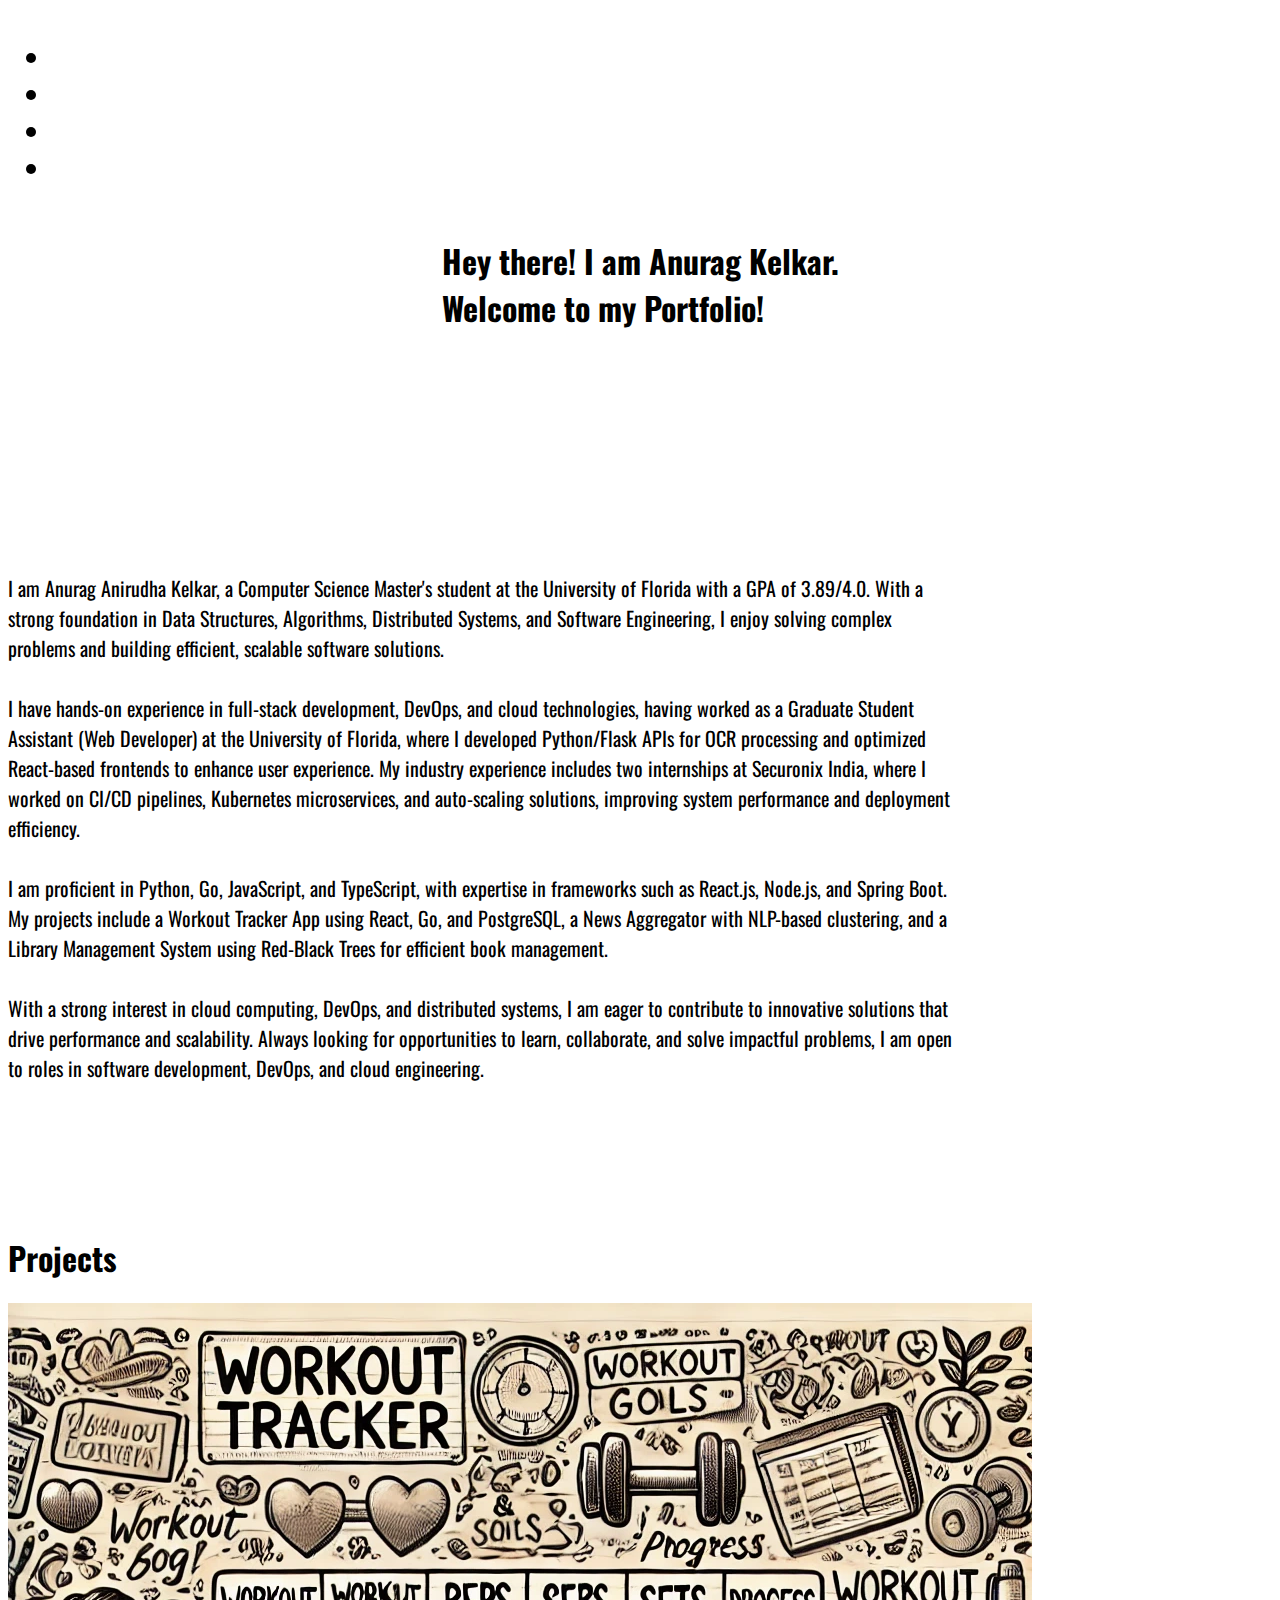
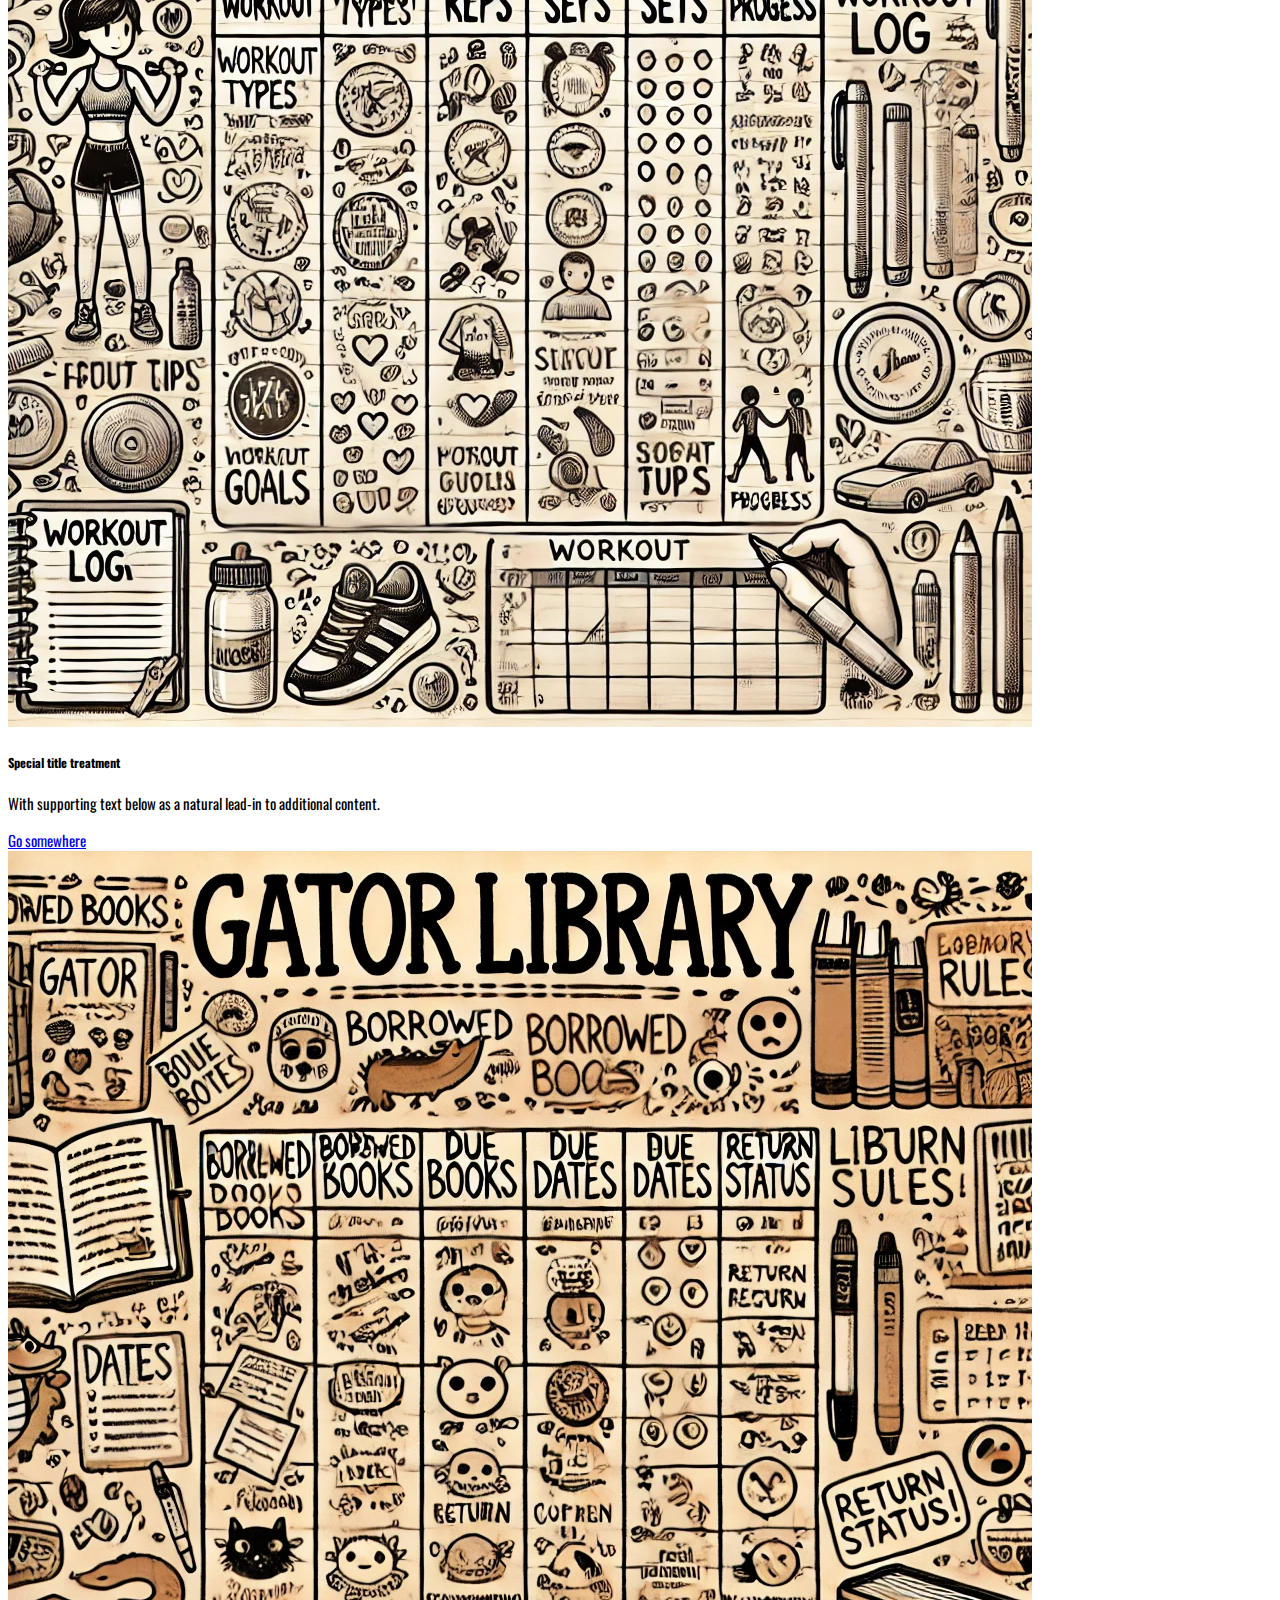
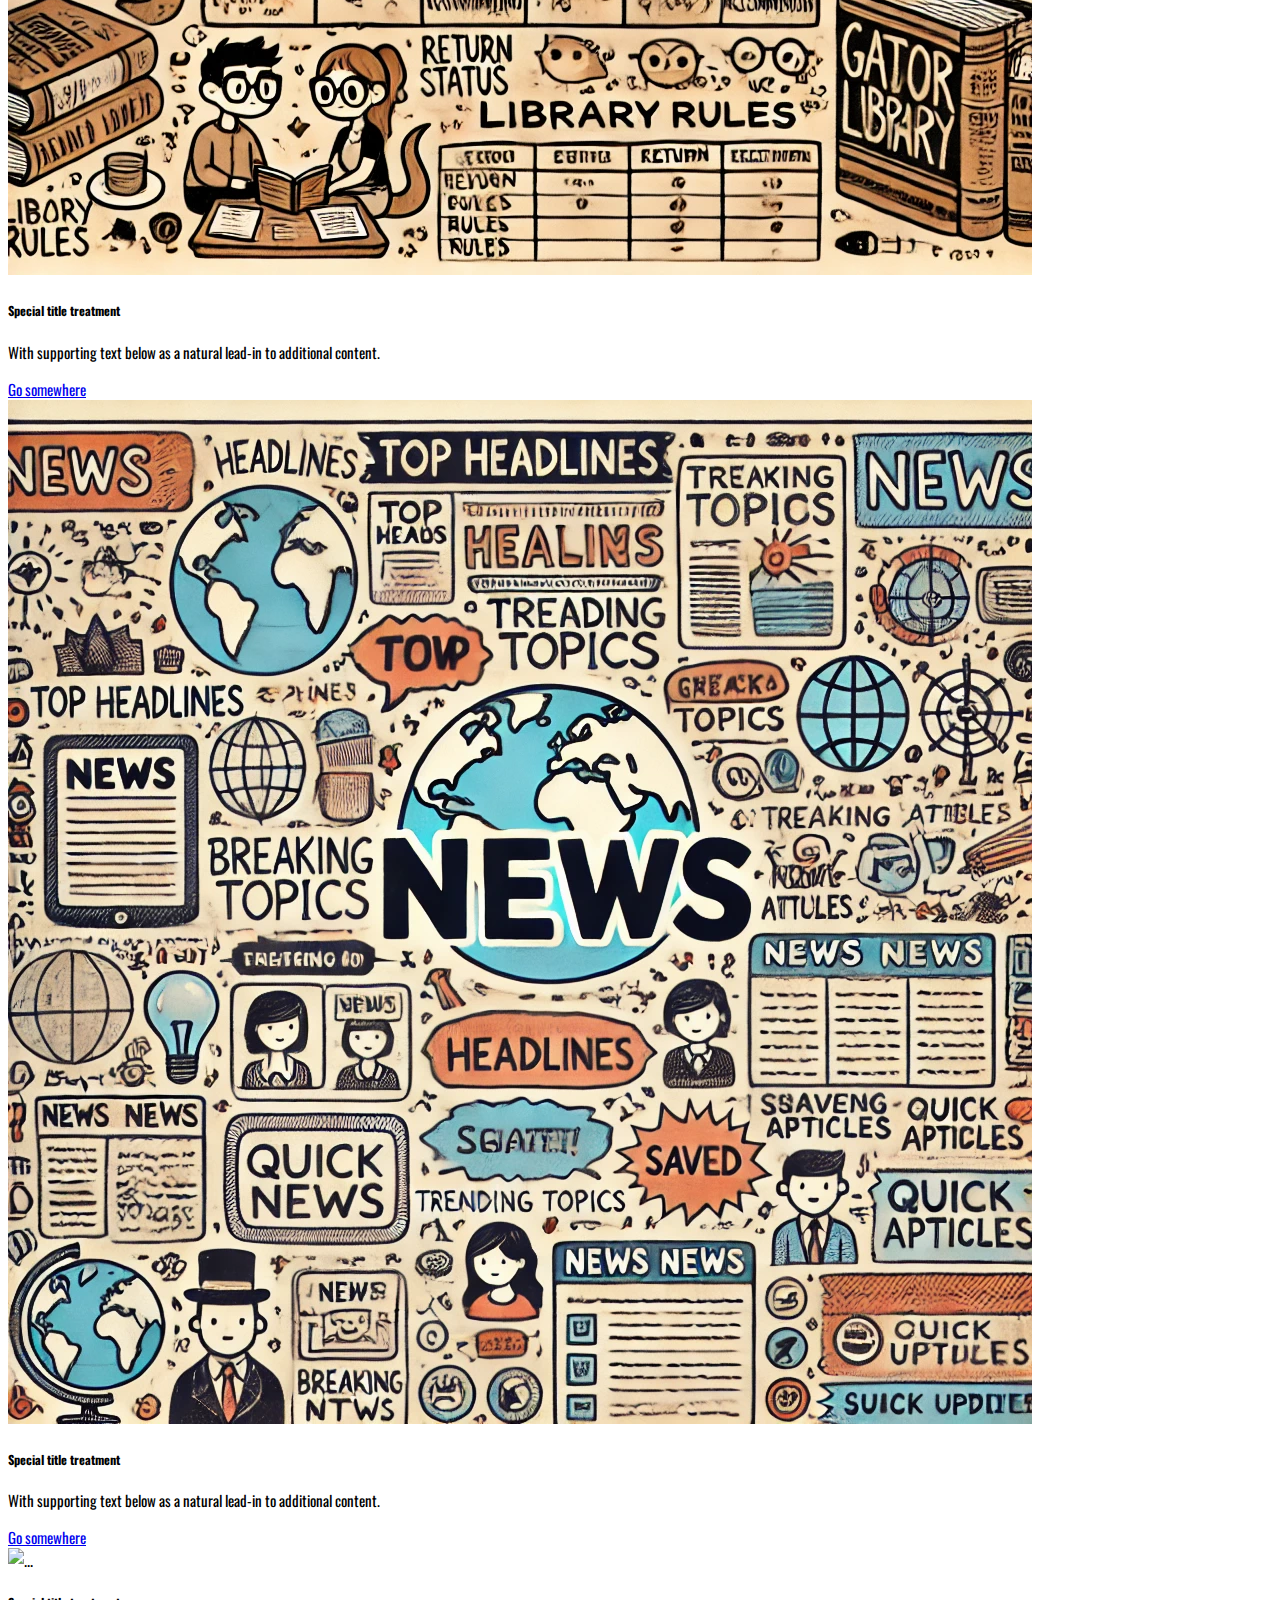
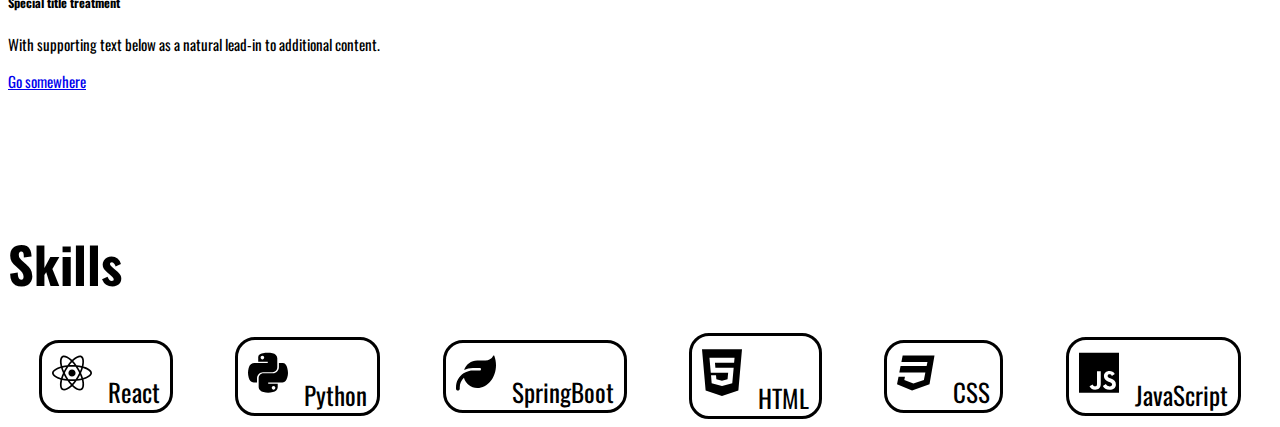
==== index.html @ 9ee08d0b "commit" ====
<!DOCTYPE html>
<html lang="en">
  <head>
    <!-- Required meta tags -->
    <meta charset="utf-8" />
    <meta name="viewport" content="width=device-width, initial-scale=1" />

    <!-- Bootstrap CSS -->
    <link
      href="https://cdn.jsdelivr.net/npm/bootstrap@5.0.2/dist/css/bootstrap.min.css"
      rel="stylesheet"
      integrity="sha384-EVSTQN3/azprG1Anm3QDgpJLIm9Nao0Yz1ztcQTwFspd3yD65VohhpuuCOmLASjC"
      crossorigin="anonymous"
    />
    <link rel="preconnect" href="https://fonts.googleapis.com" />
    <link rel="preconnect" href="https://fonts.gstatic.com" crossorigin />
    <link
      href="https://fonts.googleapis.com/css2?family=Oswald:wght@200..700&display=swap"
      rel="stylesheet"
    />
    <link rel="stylesheet" href="index.css" />
    <title>Portfolio</title>
  </head>
  <body>
    <nav class="navbar fixed-top navbar-expand-sm navbar-dark bg-dark" id = "navbar1">
      <ul class="nav">
        <li class="nav-item">
          <a class="nav-link" href="#intro">Home</a>
        </li>
        <li class="nav-item">
          <a class="nav-link" href="#about">About</a>
        </li>
        <li class="nav-item">
          <a class="nav-link" href="#projects">Projects</a>
        </li>
        <li class="nav-item">
          <a class="nav-link" href="#skills">Skills</a>
        </li>
    </nav>

    <div class="container">
      <div class="intro min-vh-100" id= "intro">
        <h1>
          Hey there! I am Anurag Kelkar.<br />
          Welcome to my Portfolio!
        </h1>
      </div>
      <div class="about min-vh-100" id="about">
        <div id = "about-body" class = "container">
        <p id = "about-text">
          I am Anurag Anirudha Kelkar, a Computer Science Master's student at
          the University of Florida with a GPA of 3.89/4.0.
          With a strong foundation in Data Structures, Algorithms, Distributed
          Systems, and Software Engineering, I enjoy solving complex problems
          and building efficient, scalable software solutions.</br></br>

          I have hands-on experience in full-stack development, DevOps, and
          cloud technologies, having worked as a Graduate Student Assistant (Web
          Developer) at the University of Florida, where I developed
          Python/Flask APIs for OCR processing and optimized React-based
          frontends to enhance user experience.
          My industry experience includes two internships at Securonix India,
          where I worked on CI/CD pipelines, Kubernetes microservices, and
          auto-scaling solutions, improving system performance and deployment
          efficiency.</br></br>

          I am proficient in Python, Go, JavaScript, and TypeScript, with
          expertise in frameworks such as React.js, Node.js, and Spring Boot.
          My projects include a Workout Tracker App using React, Go, and
          PostgreSQL, a News Aggregator with NLP-based clustering, and a Library
          Management System using Red-Black Trees for efficient book management.</br></br>

          With a strong interest in cloud computing, DevOps, and distributed
          systems, I am eager to contribute to innovative solutions that drive
          performance and scalability.
          Always looking for opportunities to learn, collaborate, and solve
          impactful problems, I am open to roles in software development,
          DevOps, and cloud engineering.</br></br>
        </p>
        </div>
      </div>
      <div class="projects min-vh-100" id="projects">
        <h1 id = "projects-header">Projects</h1>
        <div class="container">
          <div class="row">
            <div class="col-sm-6">
              <div class="card">
                <img src="workout.png" class="card-img-top" alt="...">
                <div class="card-body">
                  <h5 class="card-title">Special title treatment</h5>
                  <p class="card-text">With supporting text below as a natural lead-in to additional content.</p>
                  <a href="#" class="btn btn-primary">Go somewhere</a>
                </div>
              </div>
            </div>
            <div class="col-sm-6">
              <div class="card">
                <img src="gatorlibrary.png" class="card-img-top" alt="...">
                <div class="card-body">
                  <h5 class="card-title">Special title treatment</h5>
                  <p class="card-text">With supporting text below as a natural lead-in to additional content.</p>
                  <a href="#" class="btn btn-primary">Go somewhere</a>
                </div>
              </div>
            </div>
          </div>
          <div class="row">
            <div class="col-sm-6">
              <div class="card">
                <img src="news.png" class="card-img-top" alt="...">
                <div class="card-body">
                  <h5 class="card-title">Special title treatment</h5>
                  <p class="card-text">With supporting text below as a natural lead-in to additional content.</p>
                  <a href="#" class="btn btn-primary">Go somewhere</a>
                </div>
              </div>
            </div>
            <div class="col-sm-6">
              <div class="card">
                <img src="eatnsplit.png" class="card-img-top" alt="...">
                <div class="card-body">
                  <h5 class="card-title">Special title treatment</h5>
                  <p class="card-text">With supporting text below as a natural lead-in to additional content.</p>
                  <a href="#" class="btn btn-primary">Go somewhere</a>
                </div>
              </div>
            </div>
          </div>
        </div>
      </div>
  <div class="skills min-vh-100" id="skills">
    <h1>Skills</h1>
  <div class="skills-container">
    <div class="skill-box"> 
      <svg class = "logo" xmlns="http://www.w3.org/2000/svg" viewBox="0 0 512 512"><!--!Font Awesome Free 6.7.2 by @fontawesome - https://fontawesome.com License - https://fontawesome.com/license/free Copyright 2025 Fonticons, Inc.--><path d="M418.2 177.2c-5.4-1.8-10.8-3.5-16.2-5.1 .9-3.7 1.7-7.4 2.5-11.1 12.3-59.6 4.2-107.5-23.1-123.3-26.3-15.1-69.2 .6-112.6 38.4-4.3 3.7-8.5 7.6-12.5 11.5-2.7-2.6-5.5-5.2-8.3-7.7-45.5-40.4-91.1-57.4-118.4-41.5-26.2 15.2-34 60.3-23 116.7 1.1 5.6 2.3 11.1 3.7 16.7-6.4 1.8-12.7 3.8-18.6 5.9C38.3 196.2 0 225.4 0 255.6c0 31.2 40.8 62.5 96.3 81.5 4.5 1.5 9 3 13.6 4.3-1.5 6-2.8 11.9-4 18-10.5 55.5-2.3 99.5 23.9 114.6 27 15.6 72.4-.4 116.6-39.1 3.5-3.1 7-6.3 10.5-9.7 4.4 4.3 9 8.4 13.6 12.4 42.8 36.8 85.1 51.7 111.2 36.6 27-15.6 35.8-62.9 24.4-120.5-.9-4.4-1.9-8.9-3-13.5 3.2-.9 6.3-1.9 9.4-2.9 57.7-19.1 99.5-50 99.5-81.7 0-30.3-39.4-59.7-93.8-78.4zM282.9 92.3c37.2-32.4 71.9-45.1 87.7-36 16.9 9.7 23.4 48.9 12.8 100.4-.7 3.4-1.4 6.7-2.3 10-22.2-5-44.7-8.6-67.3-10.6-13-18.6-27.2-36.4-42.6-53.1 3.9-3.7 7.7-7.2 11.7-10.7zM167.2 307.5c5.1 8.7 10.3 17.4 15.8 25.9-15.6-1.7-31.1-4.2-46.4-7.5 4.4-14.4 9.9-29.3 16.3-44.5 4.6 8.8 9.3 17.5 14.3 26.1zm-30.3-120.3c14.4-3.2 29.7-5.8 45.6-7.8-5.3 8.3-10.5 16.8-15.4 25.4-4.9 8.5-9.7 17.2-14.2 26-6.3-14.9-11.6-29.5-16-43.6zm27.4 68.9c6.6-13.8 13.8-27.3 21.4-40.6s15.8-26.2 24.4-38.9c15-1.1 30.3-1.7 45.9-1.7s31 .6 45.9 1.7c8.5 12.6 16.6 25.5 24.3 38.7s14.9 26.7 21.7 40.4c-6.7 13.8-13.9 27.4-21.6 40.8-7.6 13.3-15.7 26.2-24.2 39-14.9 1.1-30.4 1.6-46.1 1.6s-30.9-.5-45.6-1.4c-8.7-12.7-16.9-25.7-24.6-39s-14.8-26.8-21.5-40.6zm180.6 51.2c5.1-8.8 9.9-17.7 14.6-26.7 6.4 14.5 12 29.2 16.9 44.3-15.5 3.5-31.2 6.2-47 8 5.4-8.4 10.5-17 15.5-25.6zm14.4-76.5c-4.7-8.8-9.5-17.6-14.5-26.2-4.9-8.5-10-16.9-15.3-25.2 16.1 2 31.5 4.7 45.9 8-4.6 14.8-10 29.2-16.1 43.4zM256.2 118.3c10.5 11.4 20.4 23.4 29.6 35.8-19.8-.9-39.7-.9-59.5 0 9.8-12.9 19.9-24.9 29.9-35.8zM140.2 57c16.8-9.8 54.1 4.2 93.4 39 2.5 2.2 5 4.6 7.6 7-15.5 16.7-29.8 34.5-42.9 53.1-22.6 2-45 5.5-67.2 10.4-1.3-5.1-2.4-10.3-3.5-15.5-9.4-48.4-3.2-84.9 12.6-94zm-24.5 263.6c-4.2-1.2-8.3-2.5-12.4-3.9-21.3-6.7-45.5-17.3-63-31.2-10.1-7-16.9-17.8-18.8-29.9 0-18.3 31.6-41.7 77.2-57.6 5.7-2 11.5-3.8 17.3-5.5 6.8 21.7 15 43 24.5 63.6-9.6 20.9-17.9 42.5-24.8 64.5zm116.6 98c-16.5 15.1-35.6 27.1-56.4 35.3-11.1 5.3-23.9 5.8-35.3 1.3-15.9-9.2-22.5-44.5-13.5-92 1.1-5.6 2.3-11.2 3.7-16.7 22.4 4.8 45 8.1 67.9 9.8 13.2 18.7 27.7 36.6 43.2 53.4-3.2 3.1-6.4 6.1-9.6 8.9zm24.5-24.3c-10.2-11-20.4-23.2-30.3-36.3 9.6 .4 19.5 .6 29.5 .6 10.3 0 20.4-.2 30.4-.7-9.2 12.7-19.1 24.8-29.6 36.4zm130.7 30c-.9 12.2-6.9 23.6-16.5 31.3-15.9 9.2-49.8-2.8-86.4-34.2-4.2-3.6-8.4-7.5-12.7-11.5 15.3-16.9 29.4-34.8 42.2-53.6 22.9-1.9 45.7-5.4 68.2-10.5 1 4.1 1.9 8.2 2.7 12.2 4.9 21.6 5.7 44.1 2.5 66.3zm18.2-107.5c-2.8 .9-5.6 1.8-8.5 2.6-7-21.8-15.6-43.1-25.5-63.8 9.6-20.4 17.7-41.4 24.5-62.9 5.2 1.5 10.2 3.1 15 4.7 46.6 16 79.3 39.8 79.3 58 0 19.6-34.9 44.9-84.8 61.4zm-149.7-15c25.3 0 45.8-20.5 45.8-45.8s-20.5-45.8-45.8-45.8c-25.3 0-45.8 20.5-45.8 45.8s20.5 45.8 45.8 45.8z"/></svg>
      React
    </div>
    <div class="skill-box"> 
      <svg class = "logo" xmlns="http://www.w3.org/2000/svg" viewBox="0 0 448 512"><!--!Font Awesome Free 6.7.2 by @fontawesome - https://fontawesome.com License - https://fontawesome.com/license/free Copyright 2025 Fonticons, Inc.--><path d="M439.8 200.5c-7.7-30.9-22.3-54.2-53.4-54.2h-40.1v47.4c0 36.8-31.2 67.8-66.8 67.8H172.7c-29.2 0-53.4 25-53.4 54.3v101.8c0 29 25.2 46 53.4 54.3 33.8 9.9 66.3 11.7 106.8 0 26.9-7.8 53.4-23.5 53.4-54.3v-40.7H226.2v-13.6h160.2c31.1 0 42.6-21.7 53.4-54.2 11.2-33.5 10.7-65.7 0-108.6zM286.2 404c11.1 0 20.1 9.1 20.1 20.3 0 11.3-9 20.4-20.1 20.4-11 0-20.1-9.2-20.1-20.4 .1-11.3 9.1-20.3 20.1-20.3zM167.8 248.1h106.8c29.7 0 53.4-24.5 53.4-54.3V91.9c0-29-24.4-50.7-53.4-55.6-35.8-5.9-74.7-5.6-106.8 .1-45.2 8-53.4 24.7-53.4 55.6v40.7h106.9v13.6h-147c-31.1 0-58.3 18.7-66.8 54.2-9.8 40.7-10.2 66.1 0 108.6 7.6 31.6 25.7 54.2 56.8 54.2H101v-48.8c0-35.3 30.5-66.4 66.8-66.4zm-6.7-142.6c-11.1 0-20.1-9.1-20.1-20.3 .1-11.3 9-20.4 20.1-20.4 11 0 20.1 9.2 20.1 20.4s-9 20.3-20.1 20.3z"/></svg>      
      Python
    </div>
    <div class="skill-box"> 
      <svg class = "logo" xmlns="http://www.w3.org/2000/svg" viewBox="0 0 512 512"><!--!Font Awesome Free 6.7.2 by @fontawesome - https://fontawesome.com License - https://fontawesome.com/license/free Copyright 2025 Fonticons, Inc.--><path d="M272 96c-78.6 0-145.1 51.5-167.7 122.5c33.6-17 71.5-26.5 111.7-26.5l88 0c8.8 0 16 7.2 16 16s-7.2 16-16 16l-16 0-72 0s0 0 0 0c-16.6 0-32.7 1.9-48.3 5.4c-25.9 5.9-49.9 16.4-71.4 30.7c0 0 0 0 0 0C38.3 298.8 0 364.9 0 440l0 16c0 13.3 10.7 24 24 24s24-10.7 24-24l0-16c0-48.7 20.7-92.5 53.8-123.2C121.6 392.3 190.3 448 272 448l1 0c132.1-.7 239-130.9 239-291.4c0-42.6-7.5-83.1-21.1-119.6c-2.6-6.9-12.7-6.6-16.2-.1C455.9 72.1 418.7 96 376 96L272 96z"/></svg>      
      SpringBoot      
    </div>
      <div class="skill-box"> 
        <svg class="logo" xmlns="http://www.w3.org/2000/svg" viewBox="0 0 384 512"><!--!Font Awesome Free 6.7.2 by @fontawesome - https://fontawesome.com License - https://fontawesome.com/license/free Copyright 2025 Fonticons, Inc.--><path d="M0 32l34.9 395.8L191.5 480l157.6-52.2L384 32H0zm308.2 127.9H124.4l4.1 49.4h175.6l-13.6 148.4-97.9 27v.3h-1.1l-98.7-27.3-6-75.8h47.7L138 320l53.5 14.5 53.7-14.5 6-62.2H84.3L71.5 112.2h241.1l-4.4 47.7z"/></svg>
        HTML
      </div>
      <div class="skill-box"> 
        <svg class="logo" xmlns="http://www.w3.org/2000/svg" viewBox="0 0 512 512"><!--!Font Awesome Free 6.7.2 by @fontawesome - https://fontawesome.com License - https://fontawesome.com/license/free Copyright 2025 Fonticons, Inc.--><path d="M480 32l-64 368-223.3 80L0 400l19.6-94.8h82l-8 40.6L210 390.2l134.1-44.4 18.8-97.1H29.5l16-82h333.7l10.5-52.7H56.3l16.3-82H480z"/></svg>
        CSS
      </div>
      <div class="skill-box"> 
        <svg class = "logo" xmlns="http://www.w3.org/2000/svg" viewBox="0 0 448 512"><!--!Font Awesome Free 6.7.2 by @fontawesome - https://fontawesome.com License - https://fontawesome.com/license/free Copyright 2025 Fonticons, Inc.--><path d="M0 32v448h448V32H0zm243.8 349.4c0 43.6-25.6 63.5-62.9 63.5-33.7 0-53.2-17.4-63.2-38.5l34.3-20.7c6.6 11.7 12.6 21.6 27.1 21.6 13.8 0 22.6-5.4 22.6-26.5V237.7h42.1v143.7zm99.6 63.5c-39.1 0-64.4-18.6-76.7-43l34.3-19.8c9 14.7 20.8 25.6 41.5 25.6 17.4 0 28.6-8.7 28.6-20.8 0-14.4-11.4-19.5-30.7-28l-10.5-4.5c-30.4-12.9-50.5-29.2-50.5-63.5 0-31.6 24.1-55.6 61.6-55.6 26.8 0 46 9.3 59.8 33.7L368 290c-7.2-12.9-15-18-27.1-18-12.3 0-20.1 7.8-20.1 18 0 12.6 7.8 17.7 25.9 25.6l10.5 4.5c35.8 15.3 55.9 31 55.9 66.2 0 37.8-29.8 58.6-69.7 58.6z"/></svg>
        JavaScript
      </div>
    <script
      src="https://cdn.jsdelivr.net/npm/bootstrap@5.0.2/dist/js/bootstrap.bundle.min.js"
      integrity="sha384-MrcW6ZMFYlzcLA8Nl+NtUVF0sA7MsXsP1UyJoMp4YLEuNSfAP+JcXn/tWtIaxVXM"
      crossorigin="anonymous"
    ></script>
  </body>
</html>
---- index.css ----
body {
  font-family: "Oswald", sans-serif;
}
.navbar {
  font-size: 25px;
  font-weight: 350;
  padding: 5px;
}

.intro {
  display: flex;
  justify-content: center;
  align-items: center;
}
.about {
  font-size: 20px;
  align-items: center;
}
#about-body {
  width: 75%;
  margin-top: 100px;
}

.nav-link {
  color: white;
}
.nav-link:hover {
  color: gray;
}
#about-body {
  padding-top: 100px;
}
#projects-header {
  padding-top: 100px;
}
.card-body {
  font-size: 15px;
}

#skills {
  padding-top: 100px;
  font-size: 25px;
  font-weight: 400;
}
.logo {
  width: 40px;
  margin: 5px;
  padding: 5px;
}
.skills-container {
  display: flex;
  justify-content: center;
  margin: auto;
}
.skill-box {
  width: auto;
  height: auto;
  border: solid 3px black;
  border-radius: 20px;
  margin: auto;
  padding-right: 10px;
}
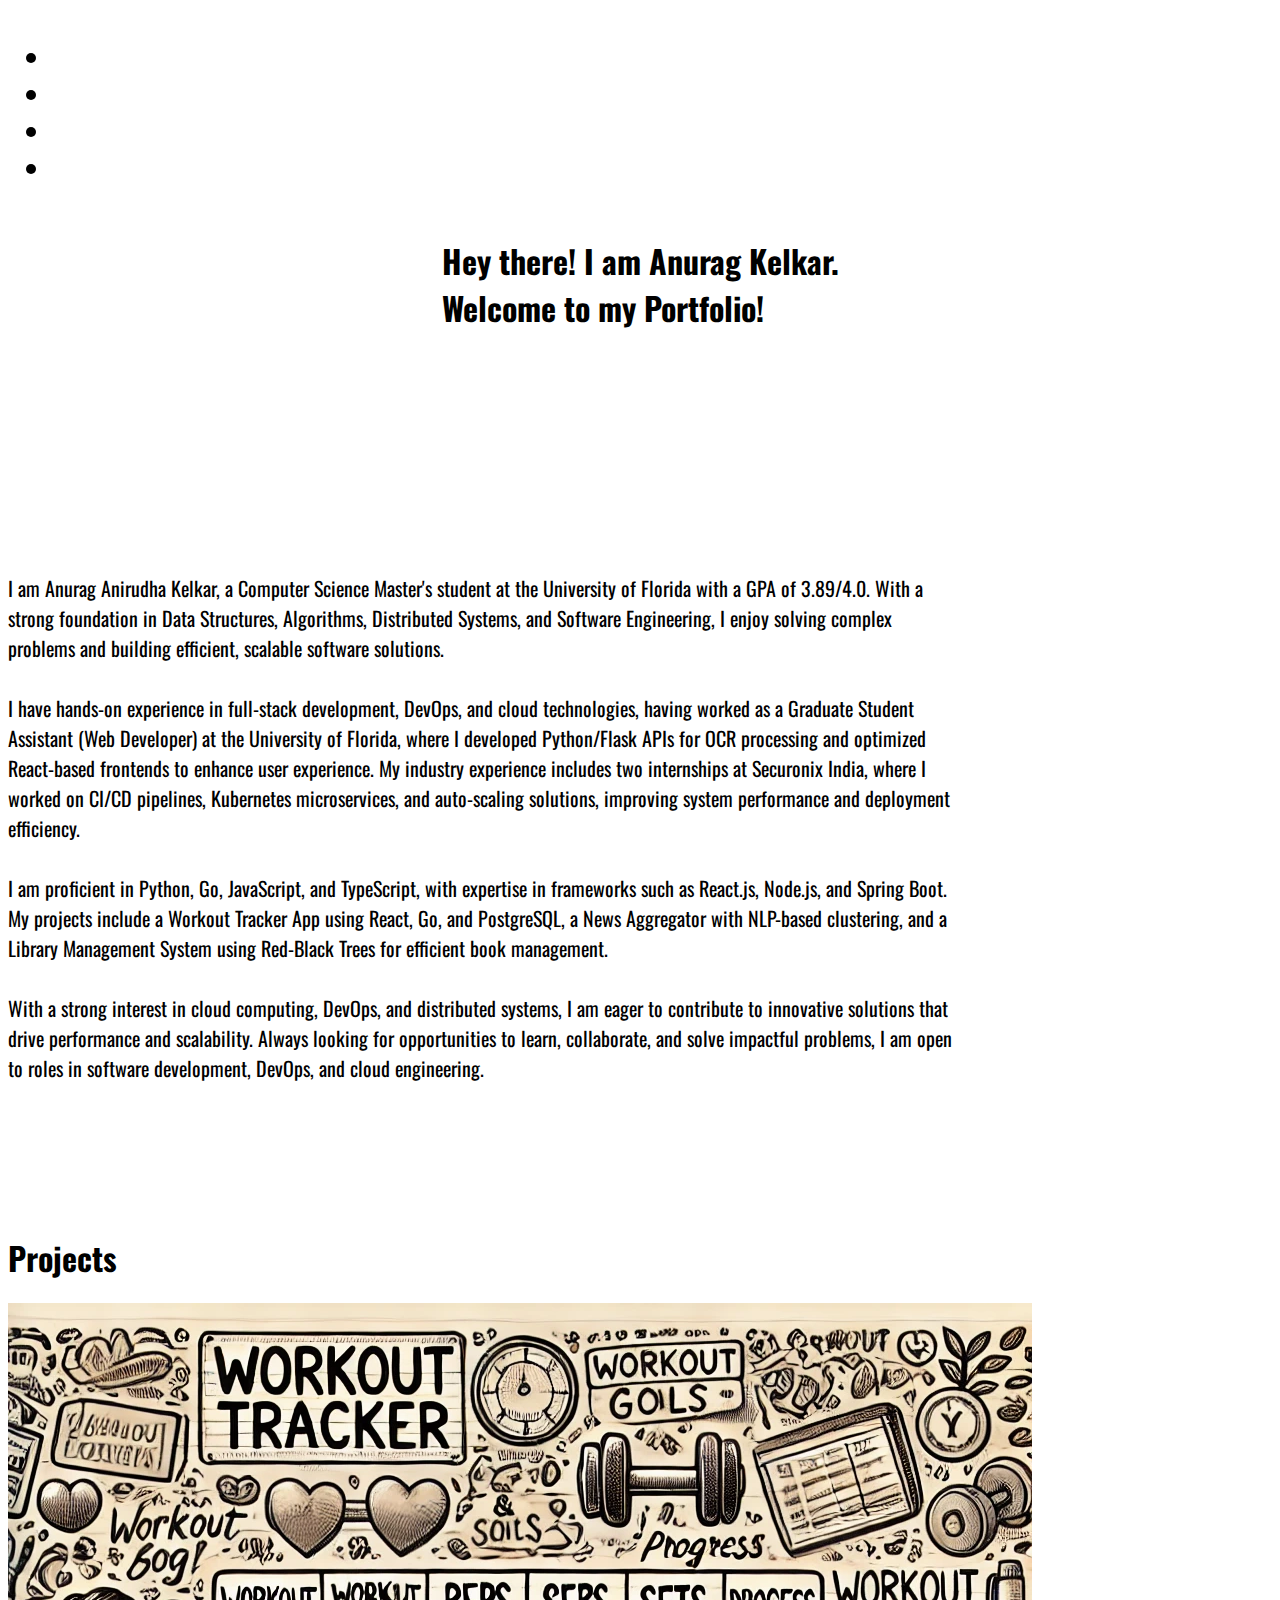
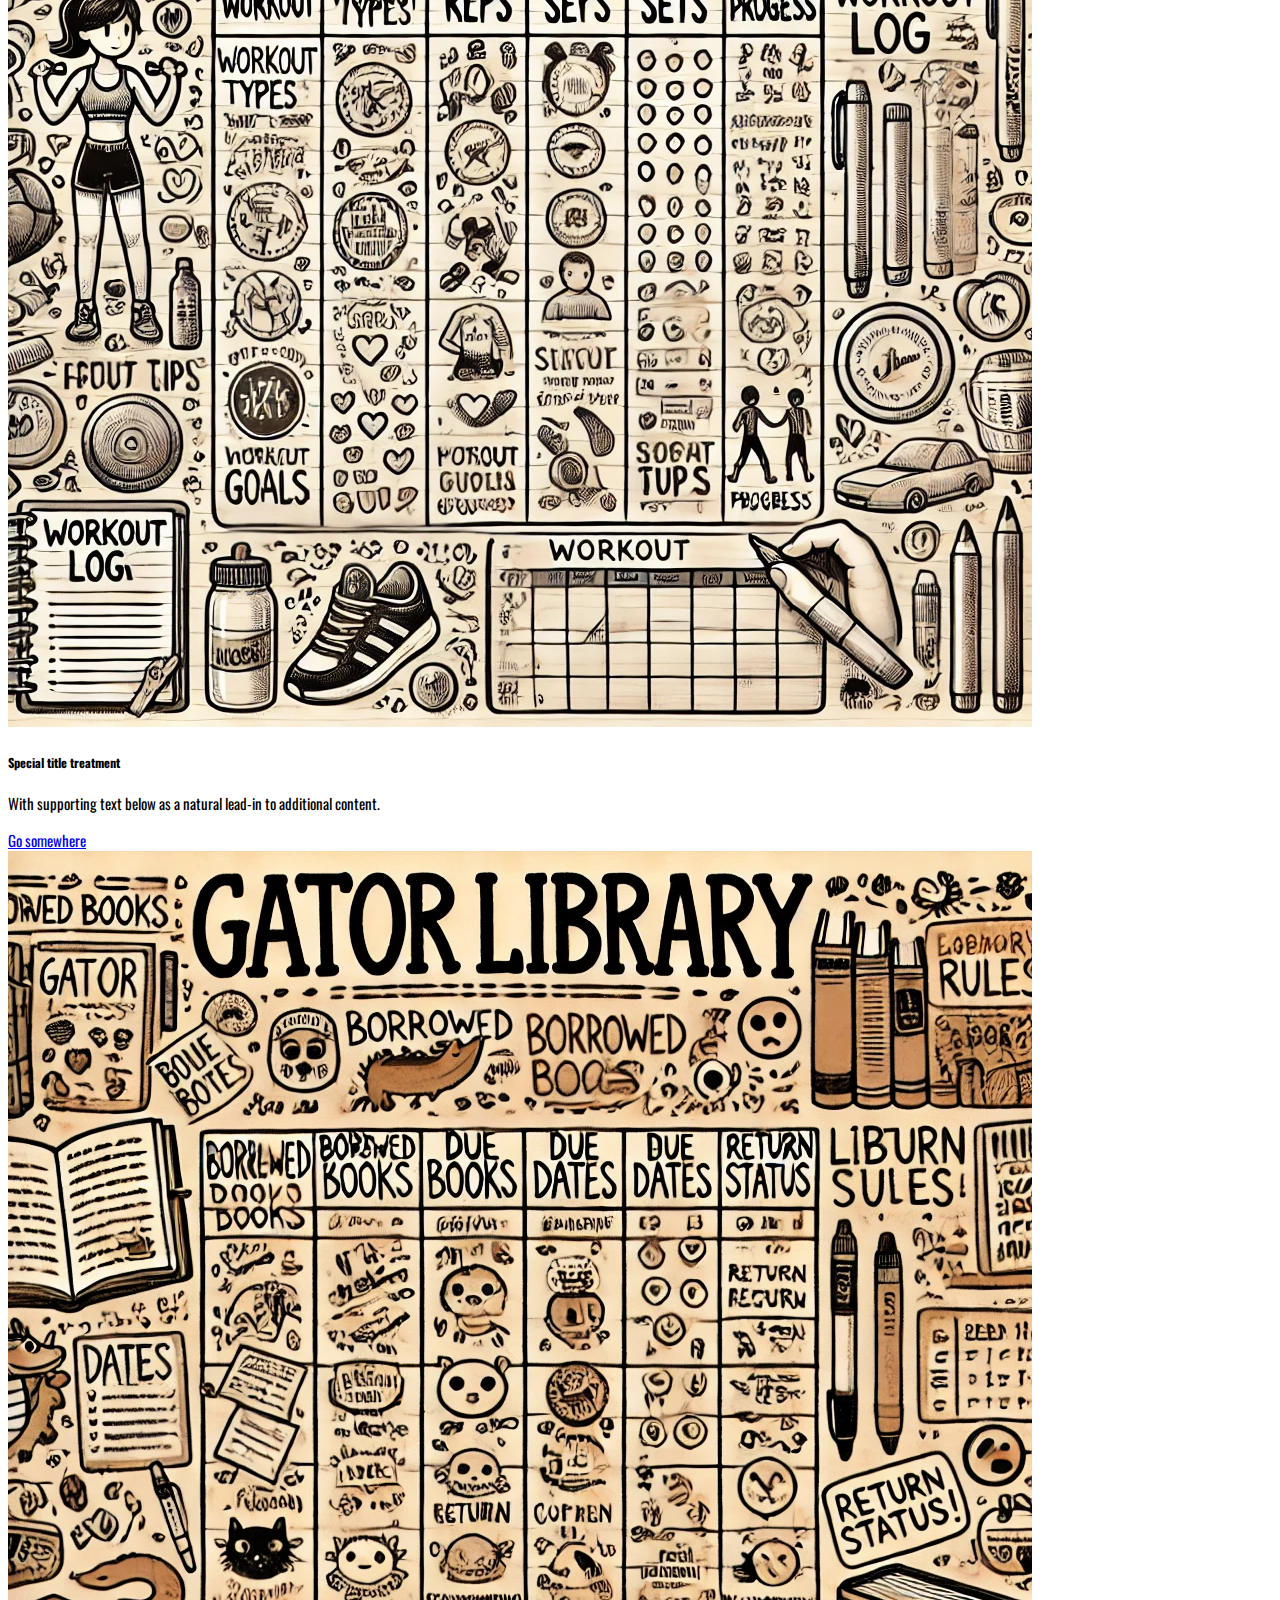
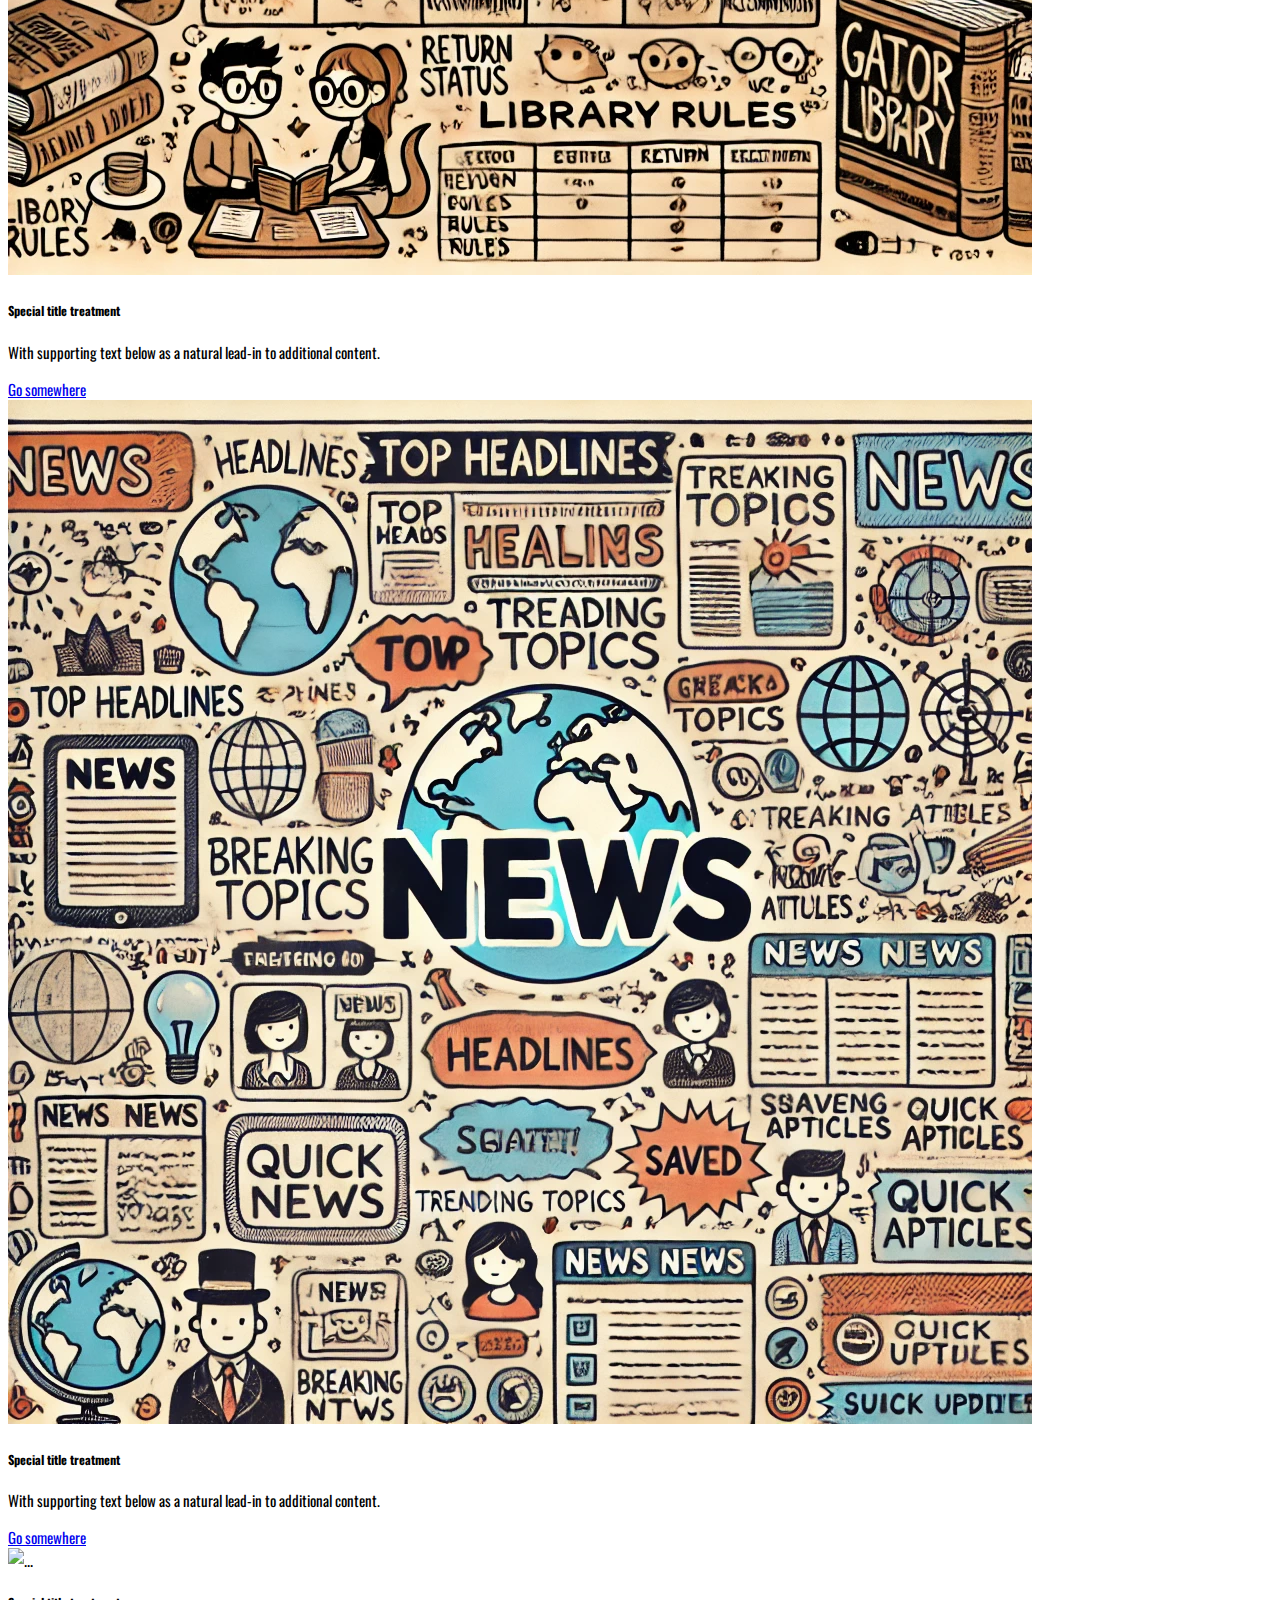
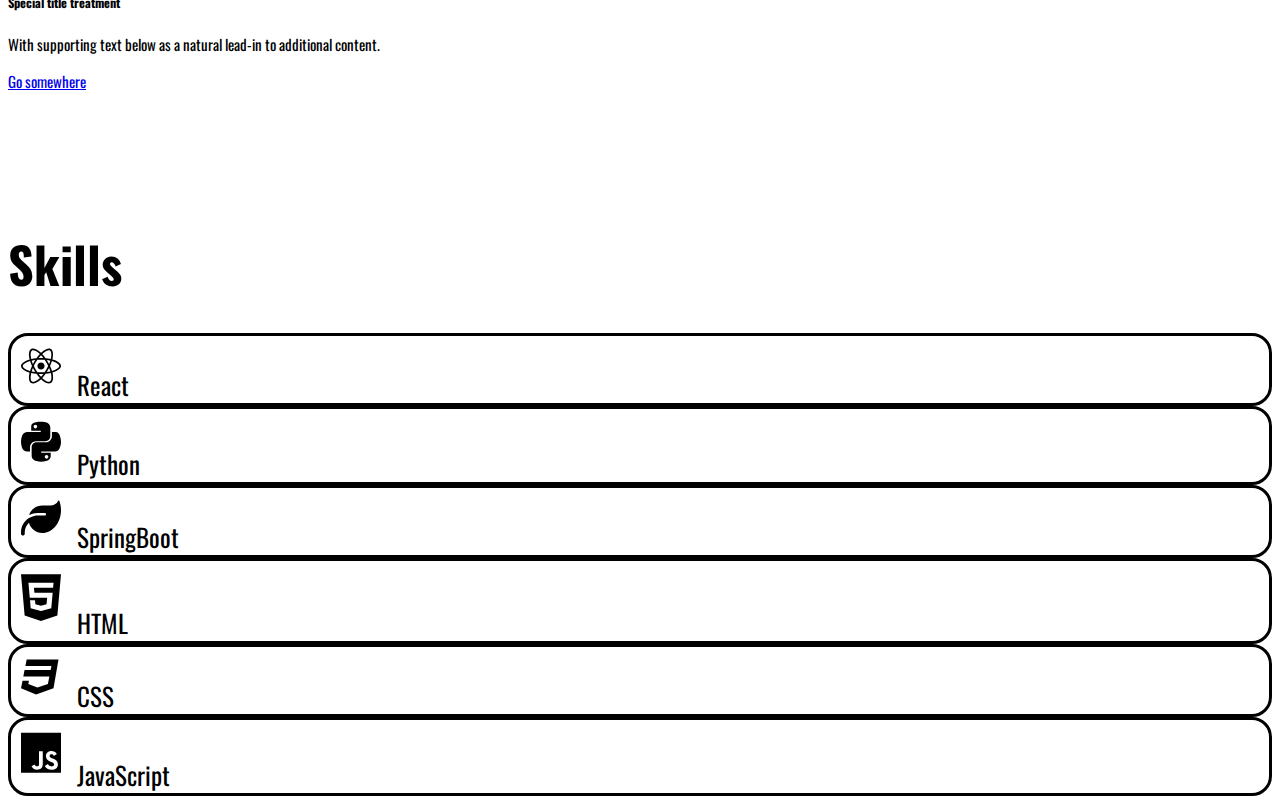
==== commit e7cf697b: "commit" ====
--- a/index.html
+++ b/index.html
@@ -130,7 +130,7 @@
       </div>
   <div class="skills min-vh-100" id="skills">
     <h1>Skills</h1>
-  <div class="skills-container">
+  <div class="skills-container row">
     <div class="skill-box"> 
       <svg class = "logo" xmlns="http://www.w3.org/2000/svg" viewBox="0 0 512 512"><!--!Font Awesome Free 6.7.2 by @fontawesome - https://fontawesome.com License - https://fontawesome.com/license/free Copyright 2025 Fonticons, Inc.--><path d="M418.2 177.2c-5.4-1.8-10.8-3.5-16.2-5.1 .9-3.7 1.7-7.4 2.5-11.1 12.3-59.6 4.2-107.5-23.1-123.3-26.3-15.1-69.2 .6-112.6 38.4-4.3 3.7-8.5 7.6-12.5 11.5-2.7-2.6-5.5-5.2-8.3-7.7-45.5-40.4-91.1-57.4-118.4-41.5-26.2 15.2-34 60.3-23 116.7 1.1 5.6 2.3 11.1 3.7 16.7-6.4 1.8-12.7 3.8-18.6 5.9C38.3 196.2 0 225.4 0 255.6c0 31.2 40.8 62.5 96.3 81.5 4.5 1.5 9 3 13.6 4.3-1.5 6-2.8 11.9-4 18-10.5 55.5-2.3 99.5 23.9 114.6 27 15.6 72.4-.4 116.6-39.1 3.5-3.1 7-6.3 10.5-9.7 4.4 4.3 9 8.4 13.6 12.4 42.8 36.8 85.1 51.7 111.2 36.6 27-15.6 35.8-62.9 24.4-120.5-.9-4.4-1.9-8.9-3-13.5 3.2-.9 6.3-1.9 9.4-2.9 57.7-19.1 99.5-50 99.5-81.7 0-30.3-39.4-59.7-93.8-78.4zM282.9 92.3c37.2-32.4 71.9-45.1 87.7-36 16.9 9.7 23.4 48.9 12.8 100.4-.7 3.4-1.4 6.7-2.3 10-22.2-5-44.7-8.6-67.3-10.6-13-18.6-27.2-36.4-42.6-53.1 3.9-3.7 7.7-7.2 11.7-10.7zM167.2 307.5c5.1 8.7 10.3 17.4 15.8 25.9-15.6-1.7-31.1-4.2-46.4-7.5 4.4-14.4 9.9-29.3 16.3-44.5 4.6 8.8 9.3 17.5 14.3 26.1zm-30.3-120.3c14.4-3.2 29.7-5.8 45.6-7.8-5.3 8.3-10.5 16.8-15.4 25.4-4.9 8.5-9.7 17.2-14.2 26-6.3-14.9-11.6-29.5-16-43.6zm27.4 68.9c6.6-13.8 13.8-27.3 21.4-40.6s15.8-26.2 24.4-38.9c15-1.1 30.3-1.7 45.9-1.7s31 .6 45.9 1.7c8.5 12.6 16.6 25.5 24.3 38.7s14.9 26.7 21.7 40.4c-6.7 13.8-13.9 27.4-21.6 40.8-7.6 13.3-15.7 26.2-24.2 39-14.9 1.1-30.4 1.6-46.1 1.6s-30.9-.5-45.6-1.4c-8.7-12.7-16.9-25.7-24.6-39s-14.8-26.8-21.5-40.6zm180.6 51.2c5.1-8.8 9.9-17.7 14.6-26.7 6.4 14.5 12 29.2 16.9 44.3-15.5 3.5-31.2 6.2-47 8 5.4-8.4 10.5-17 15.5-25.6zm14.4-76.5c-4.7-8.8-9.5-17.6-14.5-26.2-4.9-8.5-10-16.9-15.3-25.2 16.1 2 31.5 4.7 45.9 8-4.6 14.8-10 29.2-16.1 43.4zM256.2 118.3c10.5 11.4 20.4 23.4 29.6 35.8-19.8-.9-39.7-.9-59.5 0 9.8-12.9 19.9-24.9 29.9-35.8zM140.2 57c16.8-9.8 54.1 4.2 93.4 39 2.5 2.2 5 4.6 7.6 7-15.5 16.7-29.8 34.5-42.9 53.1-22.6 2-45 5.5-67.2 10.4-1.3-5.1-2.4-10.3-3.5-15.5-9.4-48.4-3.2-84.9 12.6-94zm-24.5 263.6c-4.2-1.2-8.3-2.5-12.4-3.9-21.3-6.7-45.5-17.3-63-31.2-10.1-7-16.9-17.8-18.8-29.9 0-18.3 31.6-41.7 77.2-57.6 5.7-2 11.5-3.8 17.3-5.5 6.8 21.7 15 43 24.5 63.6-9.6 20.9-17.9 42.5-24.8 64.5zm116.6 98c-16.5 15.1-35.6 27.1-56.4 35.3-11.1 5.3-23.9 5.8-35.3 1.3-15.9-9.2-22.5-44.5-13.5-92 1.1-5.6 2.3-11.2 3.7-16.7 22.4 4.8 45 8.1 67.9 9.8 13.2 18.7 27.7 36.6 43.2 53.4-3.2 3.1-6.4 6.1-9.6 8.9zm24.5-24.3c-10.2-11-20.4-23.2-30.3-36.3 9.6 .4 19.5 .6 29.5 .6 10.3 0 20.4-.2 30.4-.7-9.2 12.7-19.1 24.8-29.6 36.4zm130.7 30c-.9 12.2-6.9 23.6-16.5 31.3-15.9 9.2-49.8-2.8-86.4-34.2-4.2-3.6-8.4-7.5-12.7-11.5 15.3-16.9 29.4-34.8 42.2-53.6 22.9-1.9 45.7-5.4 68.2-10.5 1 4.1 1.9 8.2 2.7 12.2 4.9 21.6 5.7 44.1 2.5 66.3zm18.2-107.5c-2.8 .9-5.6 1.8-8.5 2.6-7-21.8-15.6-43.1-25.5-63.8 9.6-20.4 17.7-41.4 24.5-62.9 5.2 1.5 10.2 3.1 15 4.7 46.6 16 79.3 39.8 79.3 58 0 19.6-34.9 44.9-84.8 61.4zm-149.7-15c25.3 0 45.8-20.5 45.8-45.8s-20.5-45.8-45.8-45.8c-25.3 0-45.8 20.5-45.8 45.8s20.5 45.8 45.8 45.8z"/></svg>
       React
--- a/index.css
+++ b/index.css
@@ -47,11 +47,6 @@
   margin: 5px;
   padding: 5px;
 }
-.skills-container {
-  display: flex;
-  justify-content: center;
-  margin: auto;
-}
 .skill-box {
   width: auto;
   height: auto;
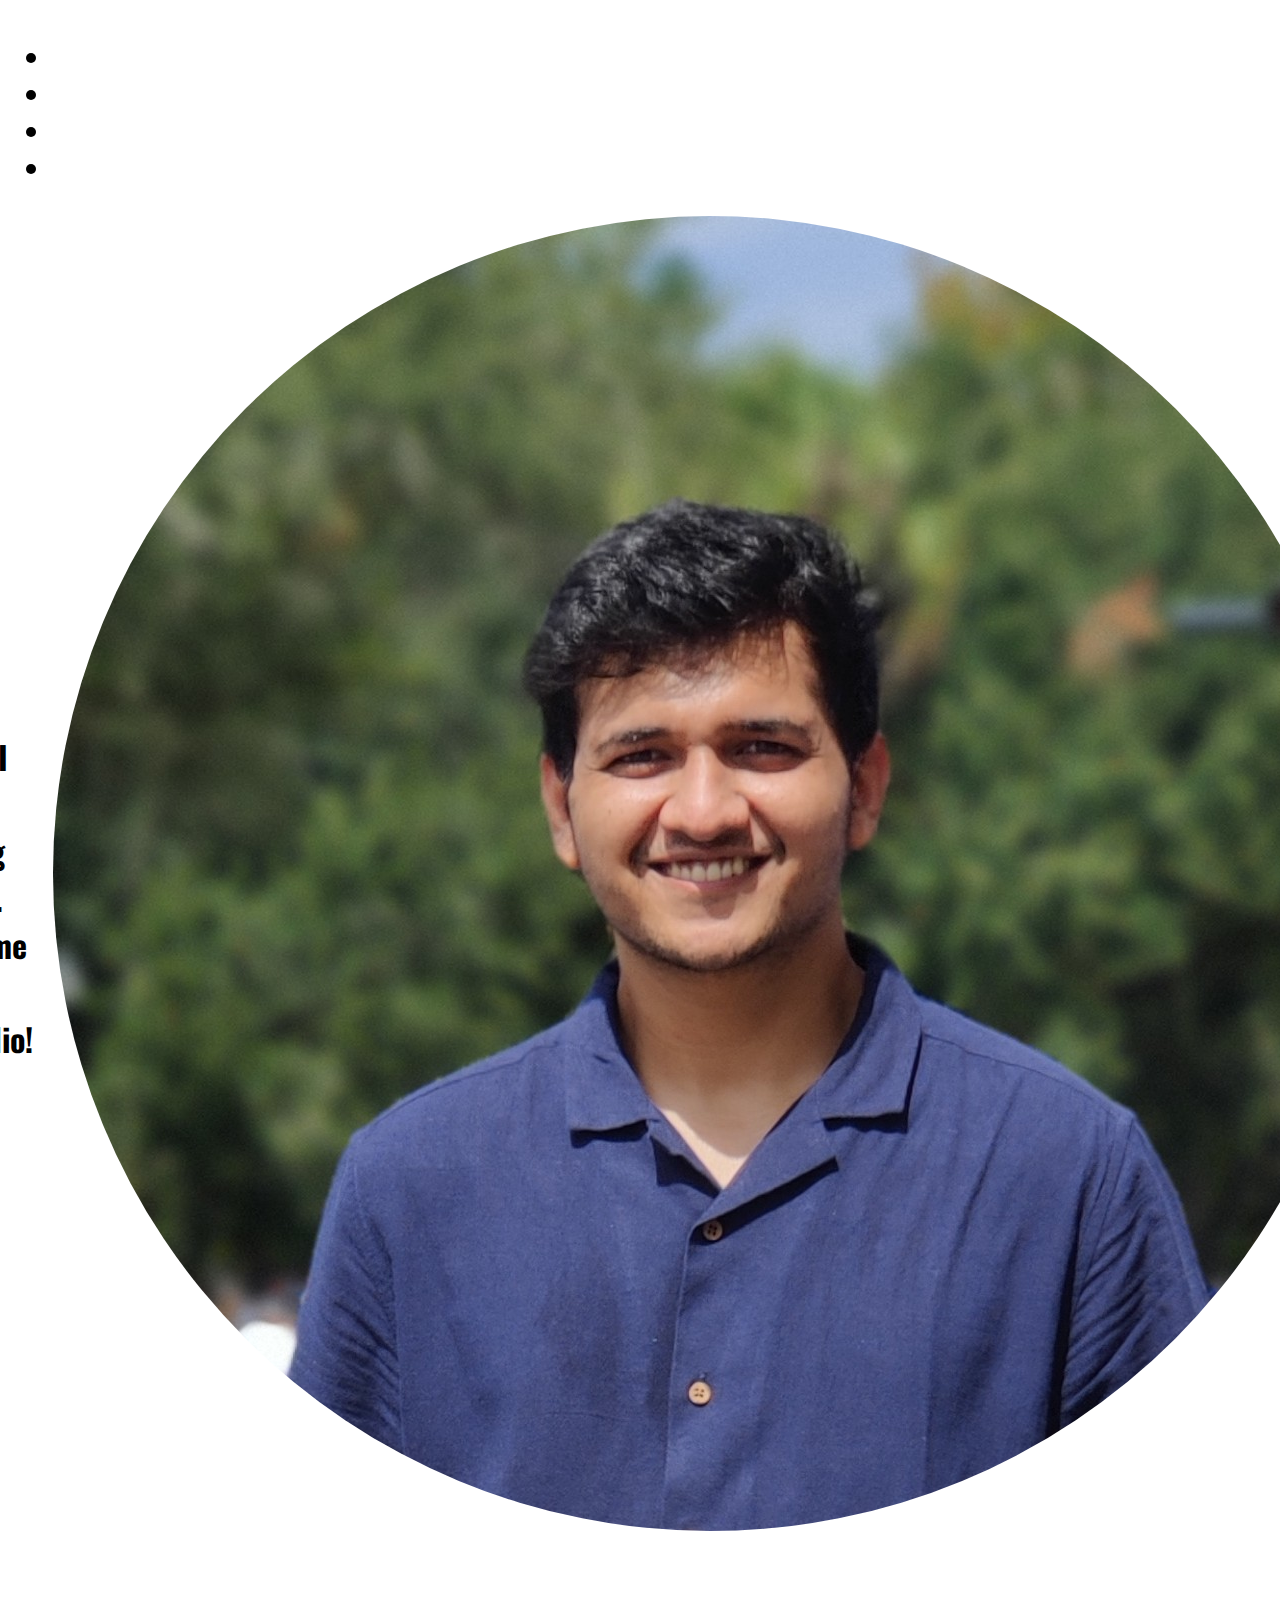
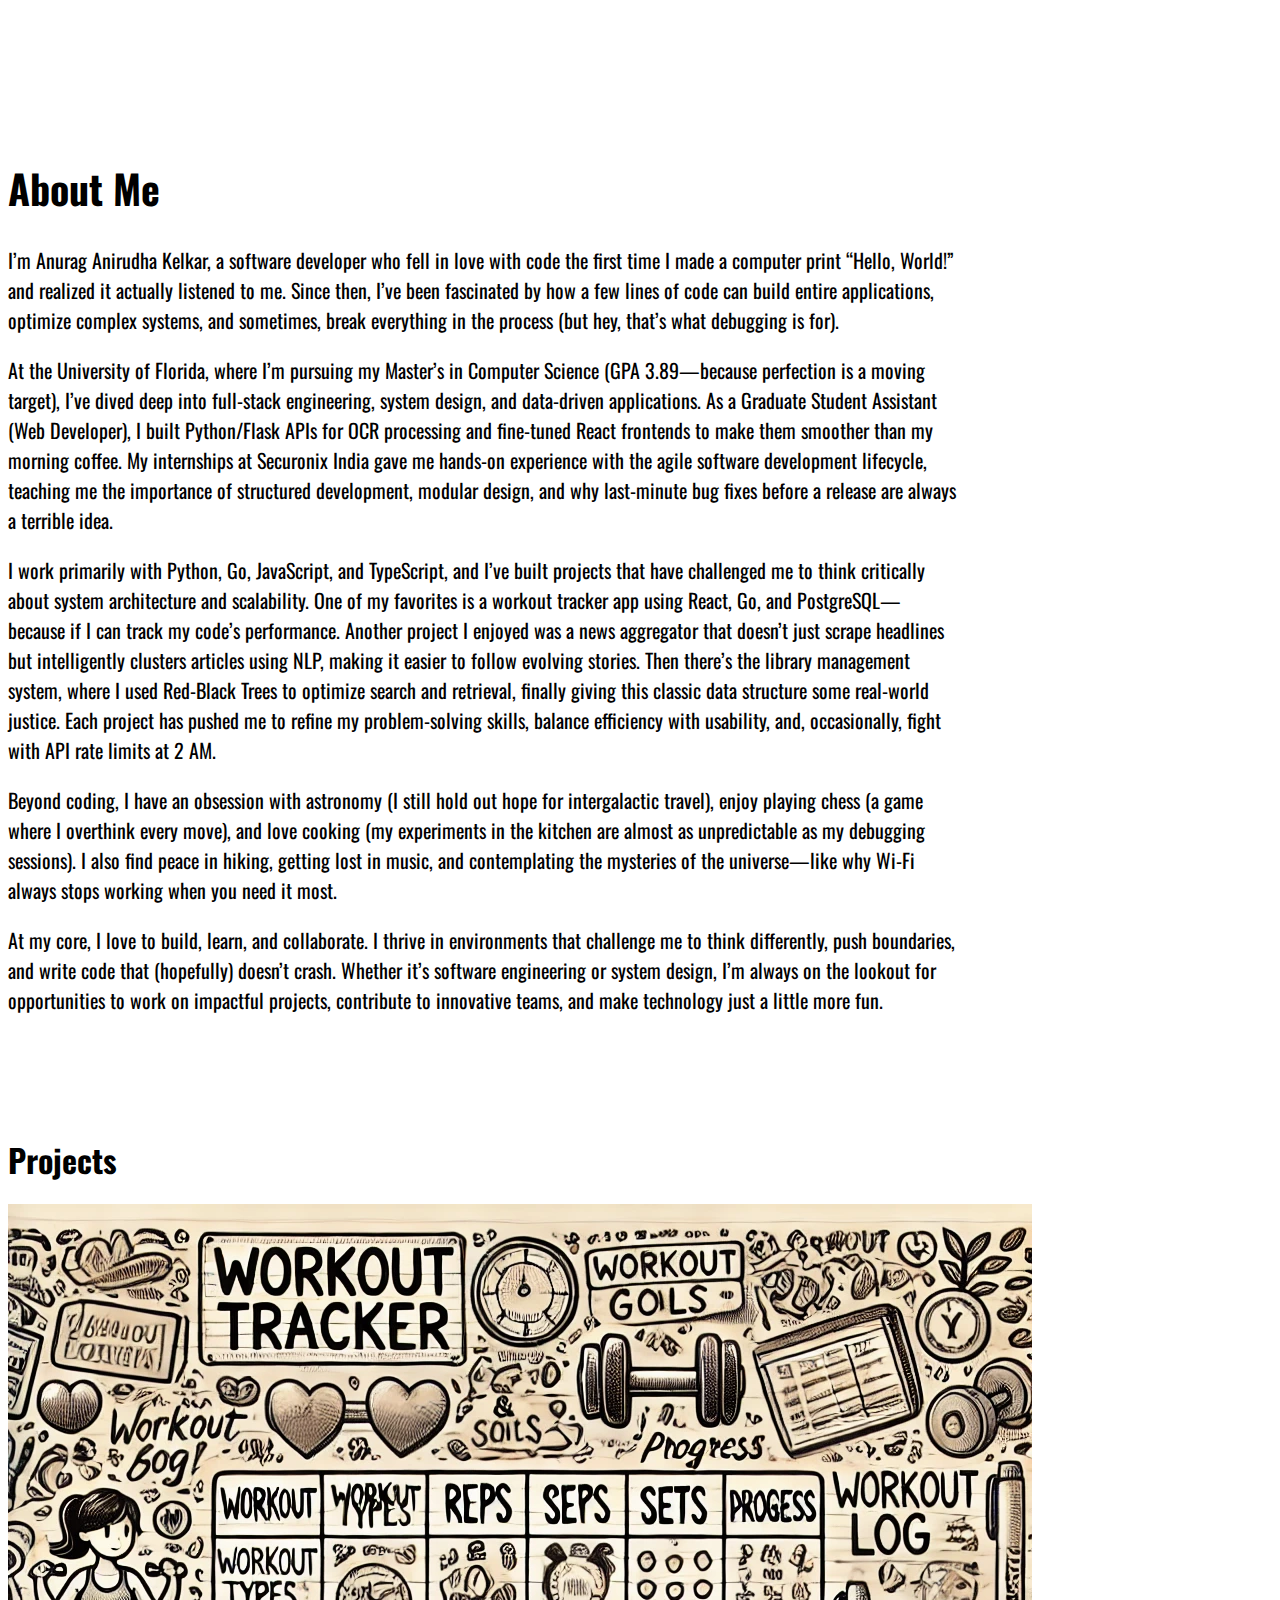
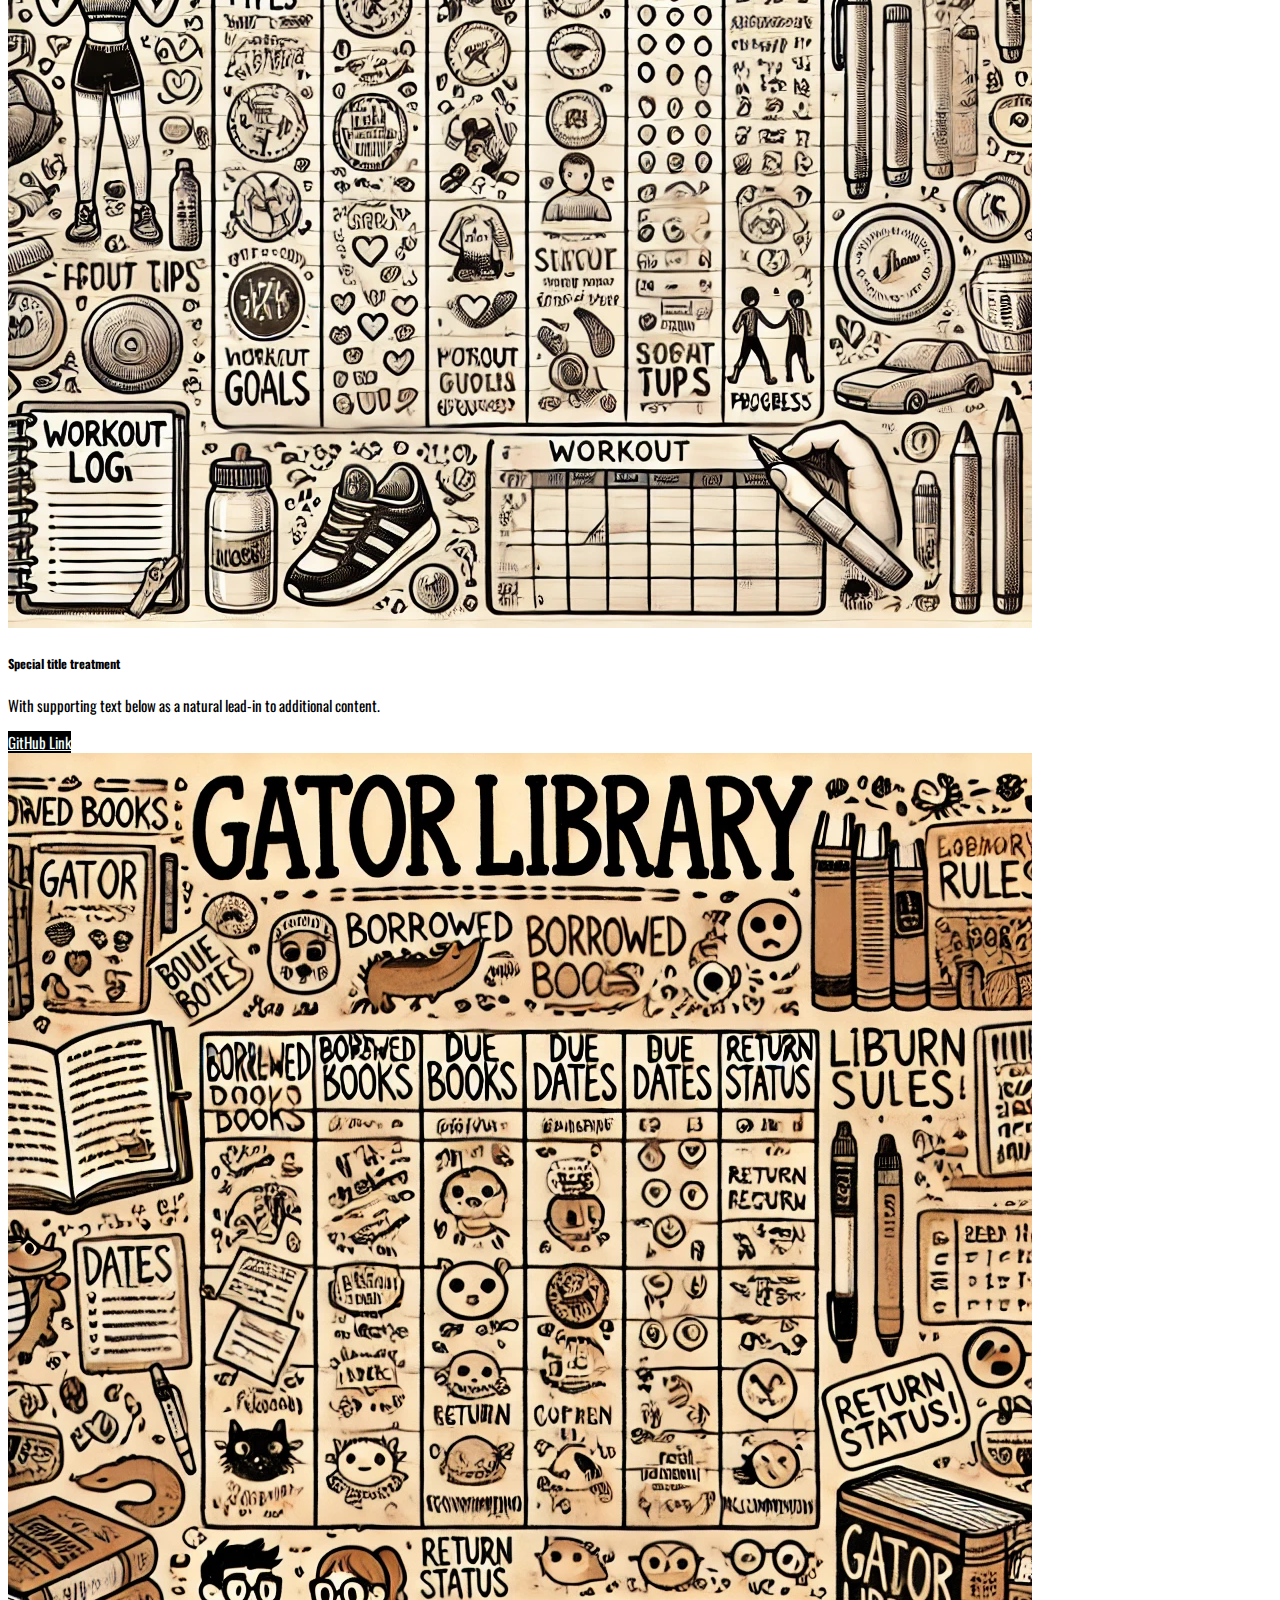
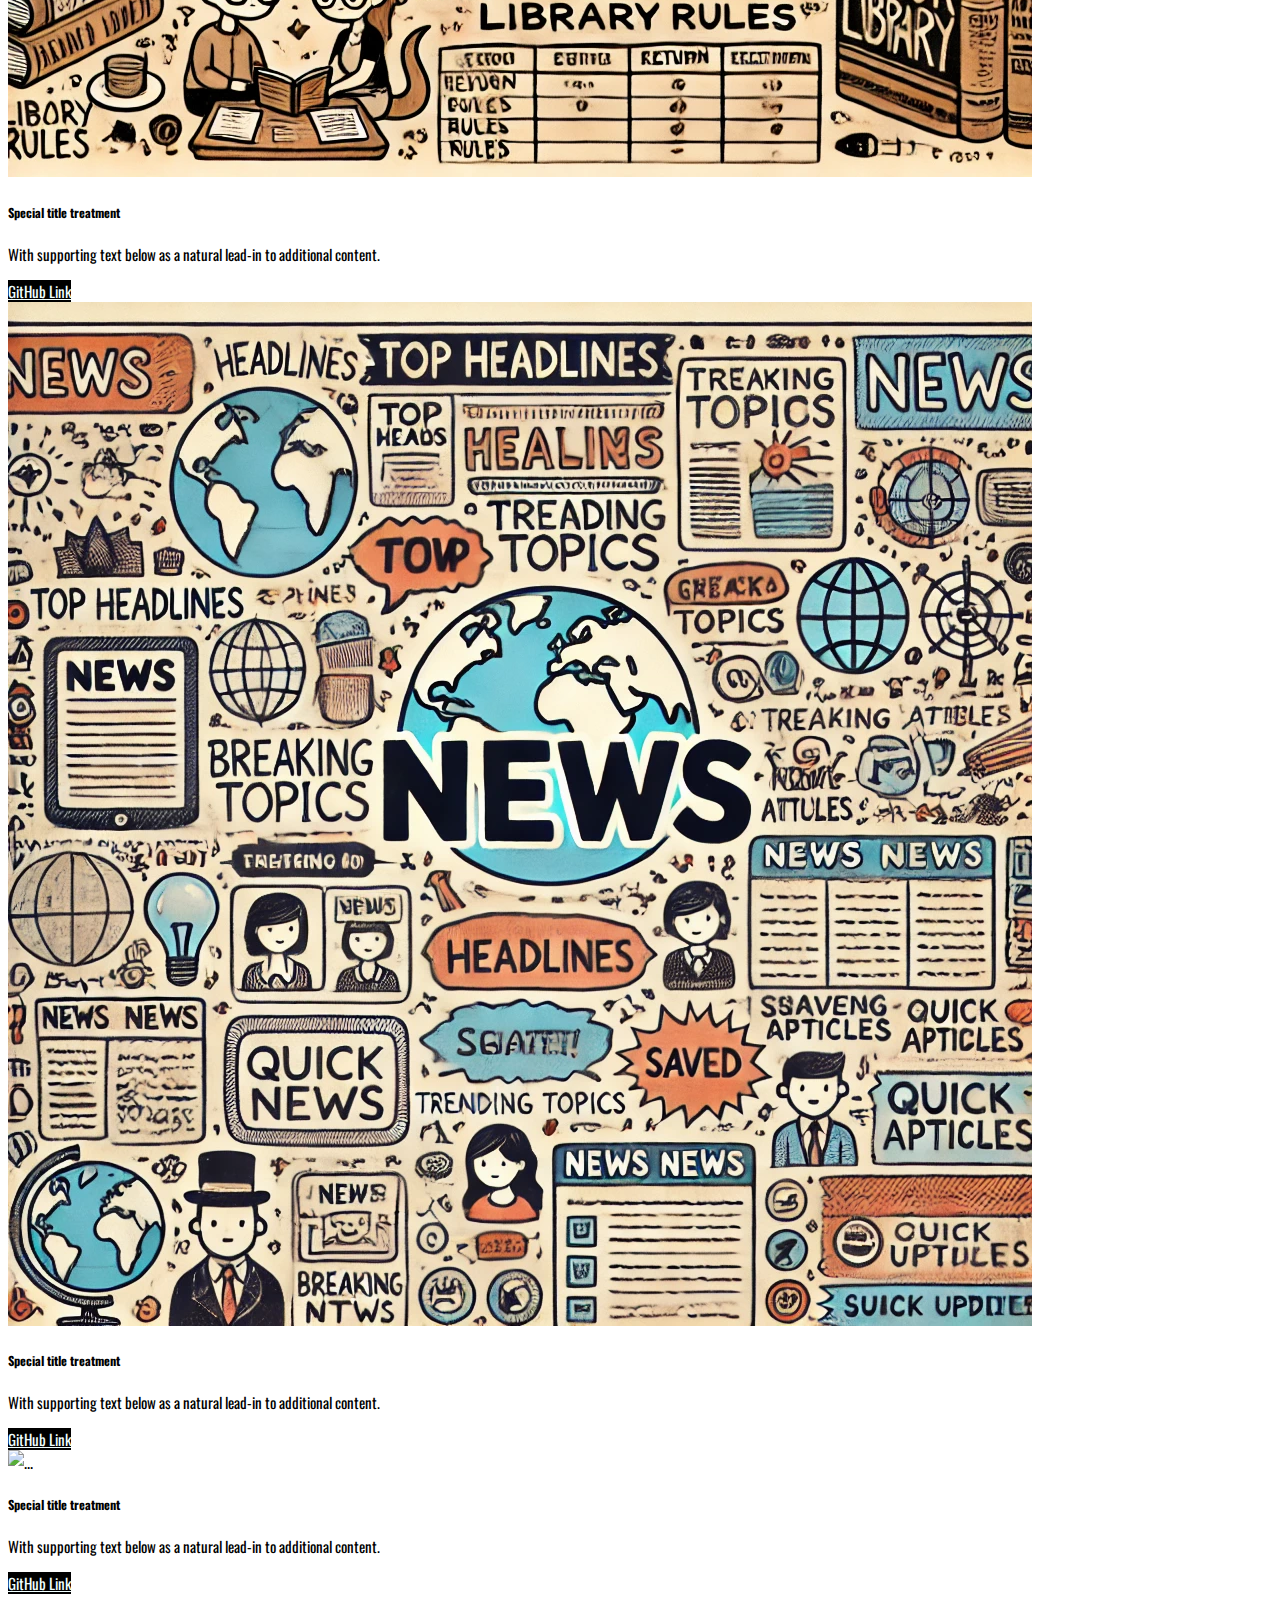
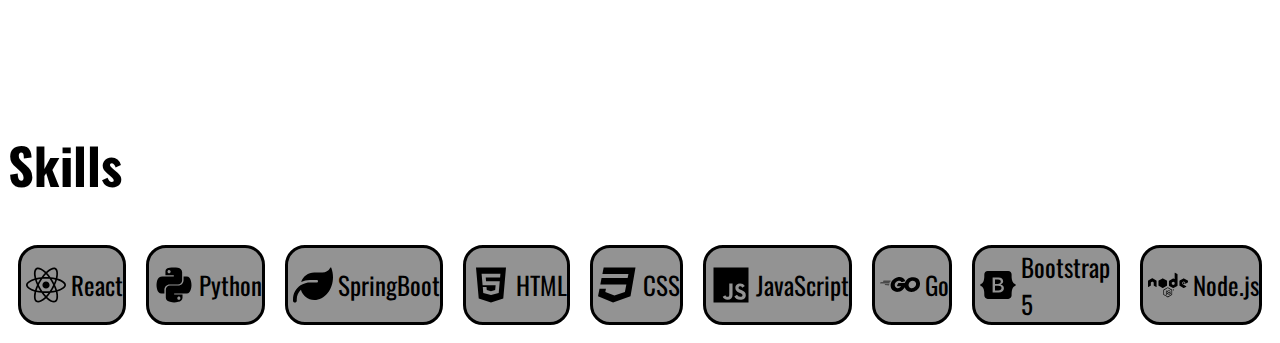
==== commit b45ed291: "commit" ====
--- a/index.html
+++ b/index.html
@@ -44,39 +44,21 @@
           Hey there! I am Anurag Kelkar.<br />
           Welcome to my Portfolio!
         </h1>
+        <img src="prof-image.jpg" class = "img-fluid col-2" id = "prof-image" alt="...">
       </div>
       <div class="about min-vh-100" id="about">
         <div id = "about-body" class = "container">
-        <p id = "about-text">
-          I am Anurag Anirudha Kelkar, a Computer Science Master's student at
-          the University of Florida with a GPA of 3.89/4.0.
-          With a strong foundation in Data Structures, Algorithms, Distributed
-          Systems, and Software Engineering, I enjoy solving complex problems
-          and building efficient, scalable software solutions.</br></br>
+          <h1>About Me</h1>
+          <p>I’m Anurag Anirudha Kelkar, a software developer who fell in love with code the first time I made a computer print “Hello, World!” and realized it actually listened to me. Since then, I’ve been fascinated by how a few lines of code can build entire applications, optimize complex systems, and sometimes, break everything in the process (but hey, that’s what debugging is for).</p>
 
-          I have hands-on experience in full-stack development, DevOps, and
-          cloud technologies, having worked as a Graduate Student Assistant (Web
-          Developer) at the University of Florida, where I developed
-          Python/Flask APIs for OCR processing and optimized React-based
-          frontends to enhance user experience.
-          My industry experience includes two internships at Securonix India,
-          where I worked on CI/CD pipelines, Kubernetes microservices, and
-          auto-scaling solutions, improving system performance and deployment
-          efficiency.</br></br>
+          <p>At the University of Florida, where I’m pursuing my Master’s in Computer Science (GPA 3.89—because perfection is a moving target), I’ve dived deep into full-stack engineering, system design, and data-driven applications. As a Graduate Student Assistant (Web Developer), I built Python/Flask APIs for OCR processing and fine-tuned React frontends to make them smoother than my morning coffee. My internships at Securonix India gave me hands-on experience with the agile software development lifecycle, teaching me the importance of structured development, modular design, and why last-minute bug fixes before a release are always a terrible idea.</p>
+          
+          <p>I work primarily with Python, Go, JavaScript, and TypeScript, and I’ve built projects that have challenged me to think critically about system architecture and scalability. One of my favorites is a workout tracker app using React, Go, and PostgreSQL—because if I can track my code’s performance. Another project I enjoyed was a news aggregator that doesn’t just scrape headlines but intelligently clusters articles using NLP, making it easier to follow evolving stories. Then there’s the library management system, where I used Red-Black Trees to optimize search and retrieval, finally giving this classic data structure some real-world justice. Each project has pushed me to refine my problem-solving skills, balance efficiency with usability, and, occasionally, fight with API rate limits at 2 AM.</p>
 
-          I am proficient in Python, Go, JavaScript, and TypeScript, with
-          expertise in frameworks such as React.js, Node.js, and Spring Boot.
-          My projects include a Workout Tracker App using React, Go, and
-          PostgreSQL, a News Aggregator with NLP-based clustering, and a Library
-          Management System using Red-Black Trees for efficient book management.</br></br>
-
-          With a strong interest in cloud computing, DevOps, and distributed
-          systems, I am eager to contribute to innovative solutions that drive
-          performance and scalability.
-          Always looking for opportunities to learn, collaborate, and solve
-          impactful problems, I am open to roles in software development,
-          DevOps, and cloud engineering.</br></br>
-        </p>
+          <p>Beyond coding, I have an obsession with astronomy (I still hold out hope for intergalactic travel), enjoy playing chess (a game where I overthink every move), and love cooking (my experiments in the kitchen are almost as unpredictable as my debugging sessions). I also find peace in hiking, getting lost in music, and contemplating the mysteries of the universe—like why Wi-Fi always stops working when you need it most.</p>
+          
+          <p>At my core, I love to build, learn, and collaborate. I thrive in environments that challenge me to think differently, push boundaries, and write code that (hopefully) doesn’t crash. Whether it’s software engineering or system design, I’m always on the lookout for opportunities to work on impactful projects, contribute to innovative teams, and make technology just a little more fun.</p>
+          
         </div>
       </div>
       <div class="projects min-vh-100" id="projects">
@@ -89,7 +71,7 @@
                 <div class="card-body">
                   <h5 class="card-title">Special title treatment</h5>
                   <p class="card-text">With supporting text below as a natural lead-in to additional content.</p>
-                  <a href="#" class="btn btn-primary">Go somewhere</a>
+                  <a href="https://github.com/vivek4879/WorkoutTracker" class="btn btn-light">GitHub Link</a>
                 </div>
               </div>
             </div>
@@ -99,7 +81,7 @@
                 <div class="card-body">
                   <h5 class="card-title">Special title treatment</h5>
                   <p class="card-text">With supporting text below as a natural lead-in to additional content.</p>
-                  <a href="#" class="btn btn-primary">Go somewhere</a>
+                  <a href="https://github.com/anuragk8/GatorLibrary" class="btn btn-light">GitHub Link</a>
                 </div>
               </div>
             </div>
@@ -111,7 +93,7 @@
                 <div class="card-body">
                   <h5 class="card-title">Special title treatment</h5>
                   <p class="card-text">With supporting text below as a natural lead-in to additional content.</p>
-                  <a href="#" class="btn btn-primary">Go somewhere</a>
+                  <a href="https://github.com/anuragk8/News-Aggregator" class="btn btn-light">GitHub Link</a>
                 </div>
               </div>
             </div>
@@ -121,7 +103,7 @@
                 <div class="card-body">
                   <h5 class="card-title">Special title treatment</h5>
                   <p class="card-text">With supporting text below as a natural lead-in to additional content.</p>
-                  <a href="#" class="btn btn-primary">Go somewhere</a>
+                  <a href="https://github.com/anuragk8/Eat-N-Split-" class="btn btn-light">GitHub Link</a>
                 </div>
               </div>
             </div>
@@ -155,6 +137,18 @@
         <svg class = "logo" xmlns="http://www.w3.org/2000/svg" viewBox="0 0 448 512"><!--!Font Awesome Free 6.7.2 by @fontawesome - https://fontawesome.com License - https://fontawesome.com/license/free Copyright 2025 Fonticons, Inc.--><path d="M0 32v448h448V32H0zm243.8 349.4c0 43.6-25.6 63.5-62.9 63.5-33.7 0-53.2-17.4-63.2-38.5l34.3-20.7c6.6 11.7 12.6 21.6 27.1 21.6 13.8 0 22.6-5.4 22.6-26.5V237.7h42.1v143.7zm99.6 63.5c-39.1 0-64.4-18.6-76.7-43l34.3-19.8c9 14.7 20.8 25.6 41.5 25.6 17.4 0 28.6-8.7 28.6-20.8 0-14.4-11.4-19.5-30.7-28l-10.5-4.5c-30.4-12.9-50.5-29.2-50.5-63.5 0-31.6 24.1-55.6 61.6-55.6 26.8 0 46 9.3 59.8 33.7L368 290c-7.2-12.9-15-18-27.1-18-12.3 0-20.1 7.8-20.1 18 0 12.6 7.8 17.7 25.9 25.6l10.5 4.5c35.8 15.3 55.9 31 55.9 66.2 0 37.8-29.8 58.6-69.7 58.6z"/></svg>
         JavaScript
       </div>
+      <div class="skill-box">
+        <svg class = "logo" xmlns="http://www.w3.org/2000/svg" viewBox="0 0 640 512"><!--!Font Awesome Free 6.7.2 by @fontawesome - https://fontawesome.com License - https://fontawesome.com/license/free Copyright 2025 Fonticons, Inc.--><path d="M400.1 194.8C389.2 197.6 380.2 199.1 371 202.4C363.7 204.3 356.3 206.3 347.8 208.5L347.2 208.6C343 209.8 342.6 209.9 338.7 205.4C334 200.1 330.6 196.7 324.1 193.5C304.4 183.9 285.4 186.7 267.7 198.2C246.5 211.9 235.6 232.2 235.9 257.4C236.2 282.4 253.3 302.9 277.1 306.3C299.1 309.1 316.9 301.7 330.9 285.8C333 283.2 334.9 280.5 337 277.5V277.5L337 277.5C337.8 276.5 338.5 275.4 339.3 274.2H279.2C272.7 274.2 271.1 270.2 273.3 264.9C277.3 255.2 284.8 239 289.2 230.9C290.1 229.1 292.3 225.1 296.1 225.1H397.2C401.7 211.7 409 198.2 418.8 185.4C441.5 155.5 468.1 139.9 506 133.4C537.8 127.8 567.7 130.9 594.9 149.3C619.5 166.1 634.7 188.9 638.8 218.8C644.1 260.9 631.9 295.1 602.1 324.4C582.4 345.3 557.2 358.4 528.2 364.3C522.6 365.3 517.1 365.8 511.7 366.3C508.8 366.5 506 366.8 503.2 367.1C474.9 366.5 449 358.4 427.2 339.7C411.9 326.4 401.3 310.1 396.1 291.2C392.4 298.5 388.1 305.6 382.1 312.3C360.5 341.9 331.2 360.3 294.2 365.2C263.6 369.3 235.3 363.4 210.3 344.7C187.3 327.2 174.2 304.2 170.8 275.5C166.7 241.5 176.7 210.1 197.2 184.2C219.4 155.2 248.7 136.8 284.5 130.3C313.8 124.1 341.8 128.4 367.1 145.6C383.6 156.5 395.4 171.4 403.2 189.5C405.1 192.3 403.8 193.9 400.1 194.8zM48.3 200.4C47.1 200.4 46.7 199.8 47.4 198.8L53.9 190.4C54.5 189.5 56.1 188.9 57.3 188.9H168.6C169.8 188.9 170.1 189.8 169.5 190.7L164.2 198.8C163.6 199.8 162 200.7 161.1 200.7L48.3 200.4zM1.2 229.1C0 229.1-.3 228.4 .3 227.5L6.9 219.1C7.5 218.2 9 217.5 10.3 217.5H152.4C153.6 217.5 154.2 218.5 153.9 219.4L151.4 226.9C151.1 228.1 149.9 228.8 148.6 228.8L1.2 229.1zM75.7 255.9C75.1 256.8 75.4 257.7 76.7 257.7L144.6 258C145.5 258 146.8 257.1 146.8 255.9L147.4 248.4C147.4 247.1 146.8 246.2 145.5 246.2H83.2C82 246.2 80.7 247.1 80.1 248.1L75.7 255.9zM577.2 237.9C577 235.3 576.9 233.1 576.5 230.9C570.9 200.1 542.5 182.6 512.9 189.5C483.9 196 465.2 214.4 458.4 243.7C452.8 268 464.6 292.6 487 302.6C504.2 310.1 521.3 309.2 537.8 300.7C562.4 287.1 575.8 268 577.4 241.2C577.3 240 577.3 238.9 577.2 237.9z"/></svg> 
+        Go
+      </div>
+      <div class="skill-box">
+        <svg class = "logo" xmlns="http://www.w3.org/2000/svg" viewBox="0 0 576 512"><!--!Font Awesome Free 6.7.2 by @fontawesome - https://fontawesome.com License - https://fontawesome.com/license/free Copyright 2025 Fonticons, Inc.--><path d="M333.5 201.4c0-22.1-15.6-34.3-43-34.3h-50.4v71.2h42.5C315.4 238.2 333.5 225 333.5 201.4zM517 188.6c-9.5-30.9-10.9-68.8-9.8-98.1c1.1-30.5-22.7-58.5-54.7-58.5H123.7c-32.1 0-55.8 28.1-54.7 58.5c1 29.3-.3 67.2-9.8 98.1c-9.6 31-25.7 50.6-52.2 53.1v28.5c26.4 2.5 42.6 22.1 52.2 53.1c9.5 30.9 10.9 68.8 9.8 98.1c-1.1 30.5 22.7 58.5 54.7 58.5h328.7c32.1 0 55.8-28.1 54.7-58.5c-1-29.3 .3-67.2 9.8-98.1c9.6-31 25.7-50.6 52.1-53.1v-28.5C542.7 239.2 526.5 219.6 517 188.6zM300.2 375.1h-97.9V136.8h97.4c43.3 0 71.7 23.4 71.7 59.4c0 25.3-19.1 47.9-43.5 51.8v1.3c33.2 3.6 55.5 26.6 55.5 58.3C383.4 349.7 352.1 375.1 300.2 375.1zM290.2 266.4h-50.1v78.4h52.3c34.2 0 52.3-13.7 52.3-39.5C344.7 279.6 326.1 266.4 290.2 266.4z"/></svg>
+        Bootstrap 5
+      </div>
+      <div class="skill-box"> 
+        <svg class = "logo" xmlns="http://www.w3.org/2000/svg" viewBox="0 0 640 512"><!--!Font Awesome Free 6.7.2 by @fontawesome - https://fontawesome.com License - https://fontawesome.com/license/free Copyright 2025 Fonticons, Inc.--><path d="M316.3 452c-2.1 0-4.2-.6-6.1-1.6L291 439c-2.9-1.6-1.5-2.2-.5-2.5 3.8-1.3 4.6-1.6 8.7-4 .4-.2 1-.1 1.4 .1l14.8 8.8c.5 .3 1.3 .3 1.8 0L375 408c.5-.3 .9-.9 .9-1.6v-66.7c0-.7-.3-1.3-.9-1.6l-57.8-33.3c-.5-.3-1.2-.3-1.8 0l-57.8 33.3c-.6 .3-.9 1-.9 1.6v66.7c0 .6 .4 1.2 .9 1.5l15.8 9.1c8.6 4.3 13.9-.8 13.9-5.8v-65.9c0-.9 .7-1.7 1.7-1.7h7.3c.9 0 1.7 .7 1.7 1.7v65.9c0 11.5-6.2 18-17.1 18-3.3 0-6 0-13.3-3.6l-15.2-8.7c-3.7-2.2-6.1-6.2-6.1-10.5v-66.7c0-4.3 2.3-8.4 6.1-10.5l57.8-33.4c3.7-2.1 8.5-2.1 12.1 0l57.8 33.4c3.7 2.2 6.1 6.2 6.1 10.5v66.7c0 4.3-2.3 8.4-6.1 10.5l-57.8 33.4c-1.7 1.1-3.8 1.7-6 1.7zm46.7-65.8c0-12.5-8.4-15.8-26.2-18.2-18-2.4-19.8-3.6-19.8-7.8 0-3.5 1.5-8.1 14.8-8.1 11.9 0 16.3 2.6 18.1 10.6 .2 .8 .8 1.3 1.6 1.3h7.5c.5 0 .9-.2 1.2-.5 .3-.4 .5-.8 .4-1.3-1.2-13.8-10.3-20.2-28.8-20.2-16.5 0-26.3 7-26.3 18.6 0 12.7 9.8 16.1 25.6 17.7 18.9 1.9 20.4 4.6 20.4 8.3 0 6.5-5.2 9.2-17.4 9.2-15.3 0-18.7-3.8-19.8-11.4-.1-.8-.8-1.4-1.7-1.4h-7.5c-.9 0-1.7 .7-1.7 1.7 0 9.7 5.3 21.3 30.6 21.3 18.5 0 29-7.2 29-19.8zm54.5-50.1c0 6.1-5 11.1-11.1 11.1s-11.1-5-11.1-11.1c0-6.3 5.2-11.1 11.1-11.1 6-.1 11.1 4.8 11.1 11.1zm-1.8 0c0-5.2-4.2-9.3-9.4-9.3-5.1 0-9.3 4.1-9.3 9.3 0 5.2 4.2 9.4 9.3 9.4 5.2-.1 9.4-4.3 9.4-9.4zm-4.5 6.2h-2.6c-.1-.6-.5-3.8-.5-3.9-.2-.7-.4-1.1-1.3-1.1h-2.2v5h-2.4v-12.5h4.3c1.5 0 4.4 0 4.4 3.3 0 2.3-1.5 2.8-2.4 3.1 1.7 .1 1.8 1.2 2.1 2.8 .1 1 .3 2.7 .6 3.3zm-2.8-8.8c0-1.7-1.2-1.7-1.8-1.7h-2v3.5h1.9c1.6 0 1.9-1.1 1.9-1.8zM137.3 191c0-2.7-1.4-5.1-3.7-6.4l-61.3-35.3c-1-.6-2.2-.9-3.4-1h-.6c-1.2 0-2.3 .4-3.4 1L3.7 184.6C1.4 185.9 0 188.4 0 191l.1 95c0 1.3 .7 2.5 1.8 3.2 1.1 .7 2.5 .7 3.7 0L42 268.3c2.3-1.4 3.7-3.8 3.7-6.4v-44.4c0-2.6 1.4-5.1 3.7-6.4l15.5-8.9c1.2-.7 2.4-1 3.7-1 1.3 0 2.6 .3 3.7 1l15.5 8.9c2.3 1.3 3.7 3.8 3.7 6.4v44.4c0 2.6 1.4 5.1 3.7 6.4l36.4 20.9c1.1 .7 2.6 .7 3.7 0 1.1-.6 1.8-1.9 1.8-3.2l.2-95zM472.5 87.3v176.4c0 2.6-1.4 5.1-3.7 6.4l-61.3 35.4c-2.3 1.3-5.1 1.3-7.4 0l-61.3-35.4c-2.3-1.3-3.7-3.8-3.7-6.4v-70.8c0-2.6 1.4-5.1 3.7-6.4l61.3-35.4c2.3-1.3 5.1-1.3 7.4 0l15.3 8.8c1.7 1 3.9-.3 3.9-2.2v-94c0-2.8 3-4.6 5.5-3.2l36.5 20.4c2.3 1.2 3.8 3.7 3.8 6.4zm-46 128.9c0-.7-.4-1.3-.9-1.6l-21-12.2c-.6-.3-1.3-.3-1.9 0l-21 12.2c-.6 .3-.9 .9-.9 1.6v24.3c0 .7 .4 1.3 .9 1.6l21 12.1c.6 .3 1.3 .3 1.8 0l21-12.1c.6-.3 .9-.9 .9-1.6v-24.3zm209.8-.7c2.3-1.3 3.7-3.8 3.7-6.4V192c0-2.6-1.4-5.1-3.7-6.4l-60.9-35.4c-2.3-1.3-5.1-1.3-7.4 0l-61.3 35.4c-2.3 1.3-3.7 3.8-3.7 6.4v70.8c0 2.7 1.4 5.1 3.7 6.4l60.9 34.7c2.2 1.3 5 1.3 7.3 0l36.8-20.5c2.5-1.4 2.5-5 0-6.4L550 241.6c-1.2-.7-1.9-1.9-1.9-3.2v-22.2c0-1.3 .7-2.5 1.9-3.2l19.2-11.1c1.1-.7 2.6-.7 3.7 0l19.2 11.1c1.1 .7 1.9 1.9 1.9 3.2v17.4c0 2.8 3.1 4.6 5.6 3.2l36.7-21.3zM559 219c-.4 .3-.7 .7-.7 1.2v13.6c0 .5 .3 1 .7 1.2l11.8 6.8c.4 .3 1 .3 1.4 0L584 235c.4-.3 .7-.7 .7-1.2v-13.6c0-.5-.3-1-.7-1.2l-11.8-6.8c-.4-.3-1-.3-1.4 0L559 219zm-254.2 43.5v-70.4c0-2.6-1.6-5.1-3.9-6.4l-61.1-35.2c-2.1-1.2-5-1.4-7.4 0l-61.1 35.2c-2.3 1.3-3.9 3.7-3.9 6.4v70.4c0 2.8 1.9 5.2 4 6.4l61.2 35.2c2.4 1.4 5.2 1.3 7.4 0l61-35.2c1.8-1 3.1-2.7 3.6-4.7 .1-.5 .2-1.1 .2-1.7zm-74.3-124.9l-.8 .5h1.1l-.3-.5zm76.2 130.2l-.4-.7v.9l.4-.2z"/></svg>
+        Node.js
+      </div>
     <script
       src="https://cdn.jsdelivr.net/npm/bootstrap@5.0.2/dist/js/bootstrap.bundle.min.js"
       integrity="sha384-MrcW6ZMFYlzcLA8Nl+NtUVF0sA7MsXsP1UyJoMp4YLEuNSfAP+JcXn/tWtIaxVXM"
--- a/index.css
+++ b/index.css
@@ -12,13 +12,18 @@
   justify-content: center;
   align-items: center;
 }
+
+#prof-image {
+  margin-left: 20px;
+  border-radius: 50%;
+}
 .about {
   font-size: 20px;
   align-items: center;
+  margin-top: 100px;
 }
 #about-body {
   width: 75%;
-  margin-top: 100px;
 }
 
 .nav-link {
@@ -33,6 +38,10 @@
 #projects-header {
   padding-top: 100px;
 }
+.btn {
+  background-color: black;
+  color: azure;
+}
 .card-body {
   font-size: 15px;
 }
@@ -41,17 +50,25 @@
   padding-top: 100px;
   font-size: 25px;
   font-weight: 400;
+  align-items: center;
 }
 .logo {
   width: 40px;
+  height: 40px;
   margin: 5px;
-  padding: 5px;
+}
+
+.skills-container {
+  display: flex;
+  justify-content: center;
 }
 .skill-box {
   width: auto;
   height: auto;
+  display: flex;
+  align-items: center;
   border: solid 3px black;
+  background-color: rgba(28, 28, 28, 0.476);
   border-radius: 20px;
-  margin: auto;
-  padding-right: 10px;
+  margin: 10px;
 }
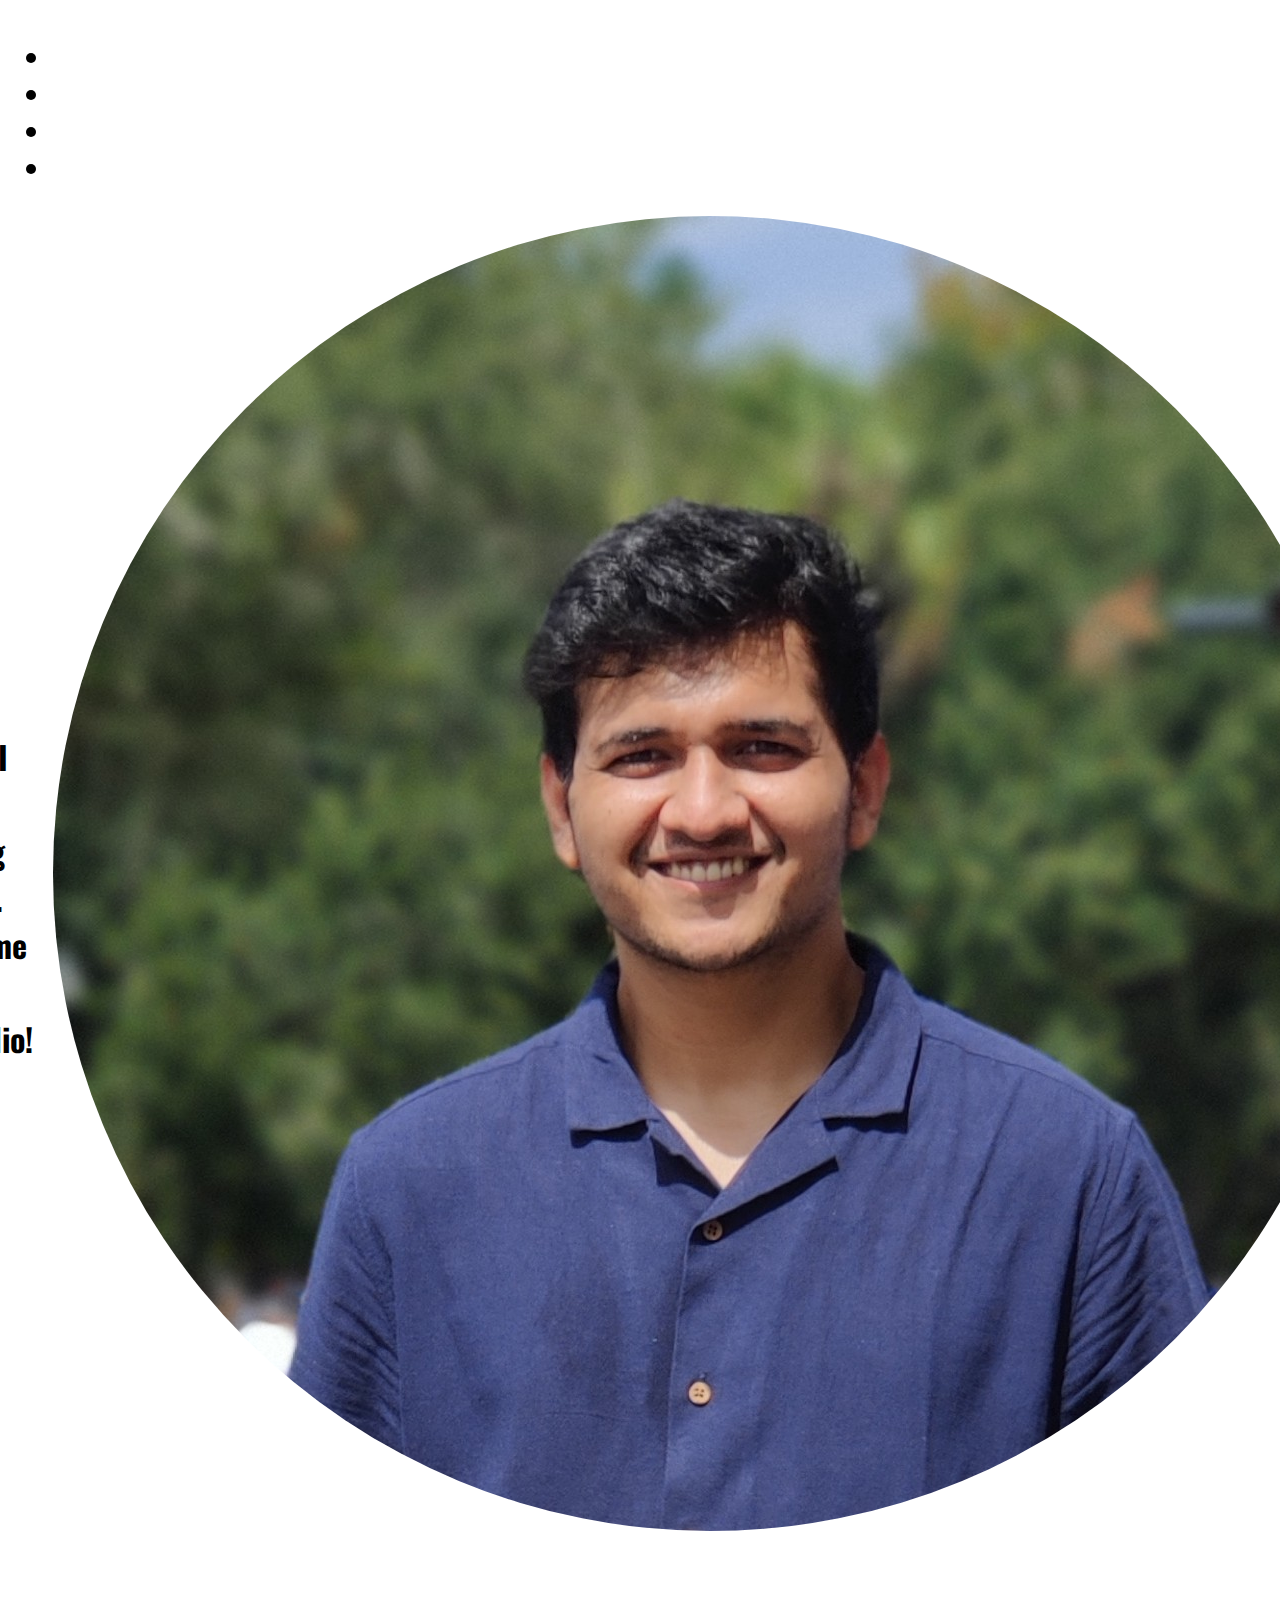
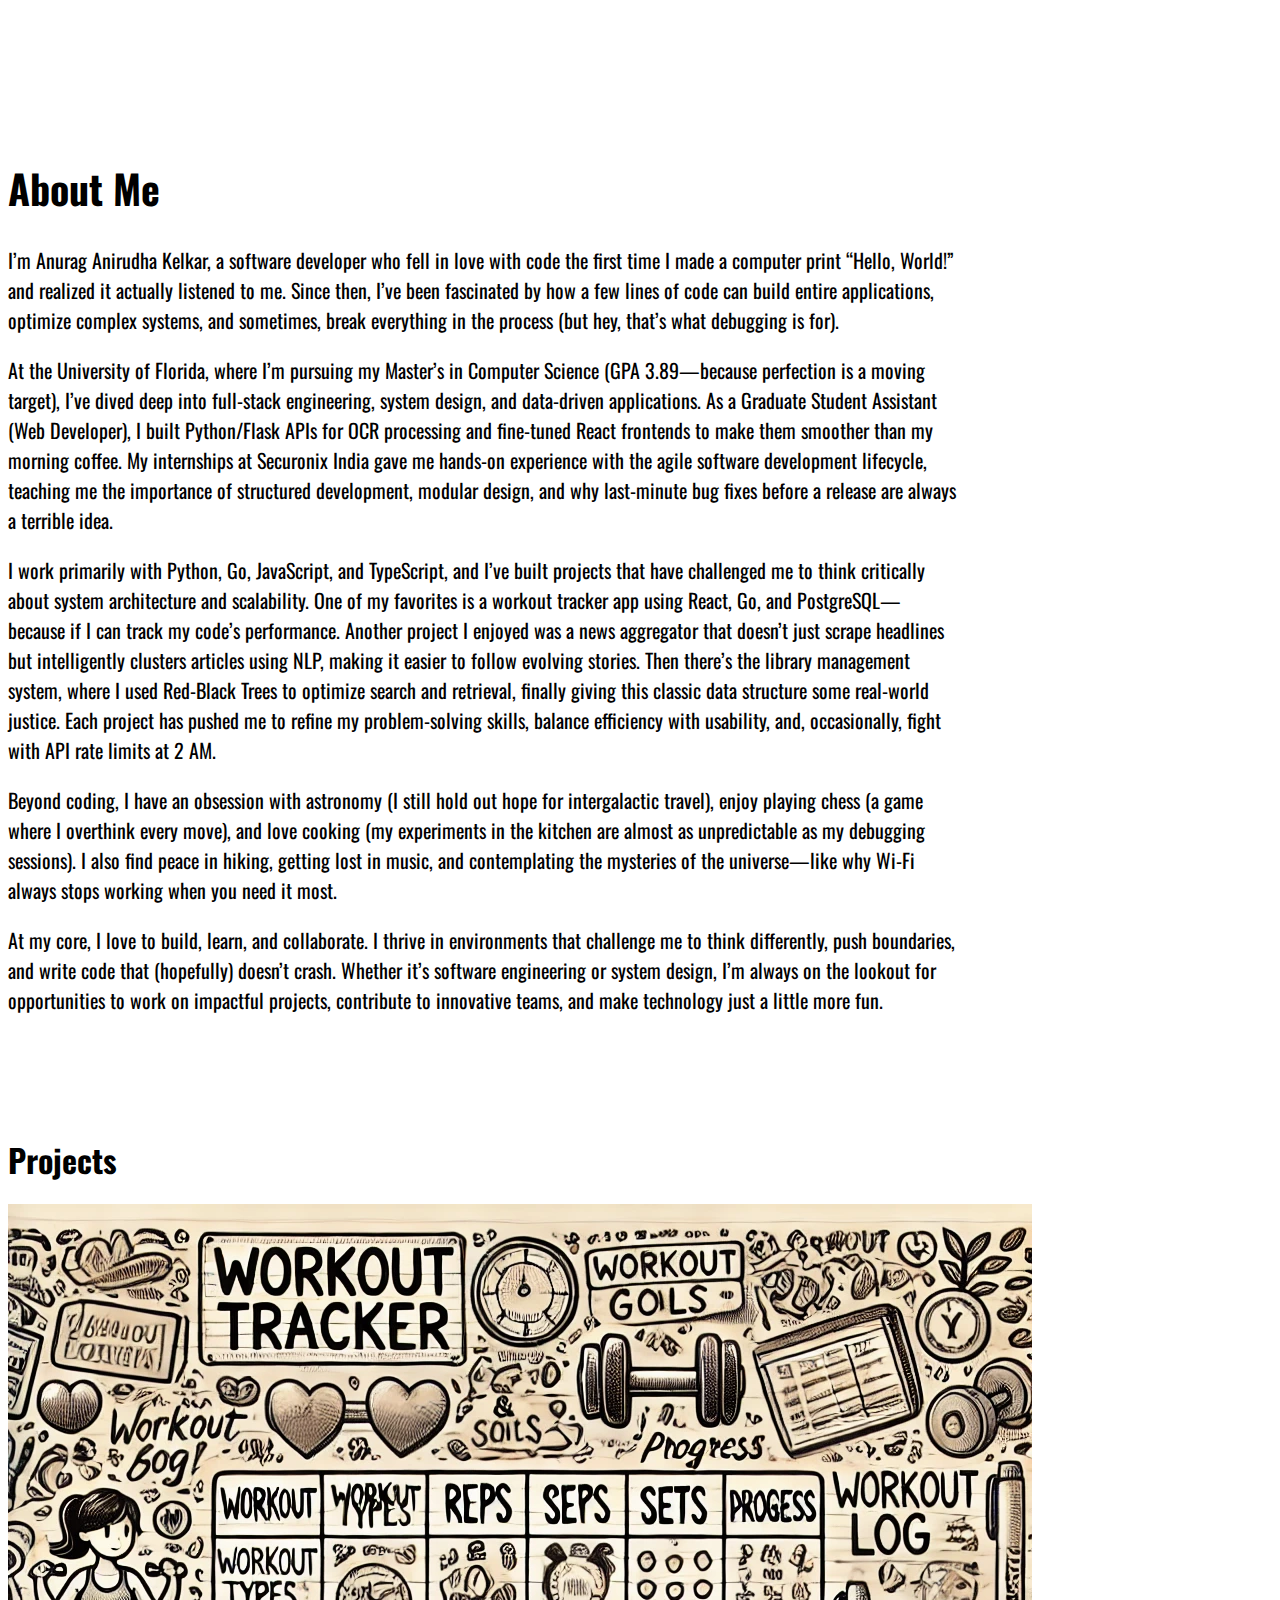
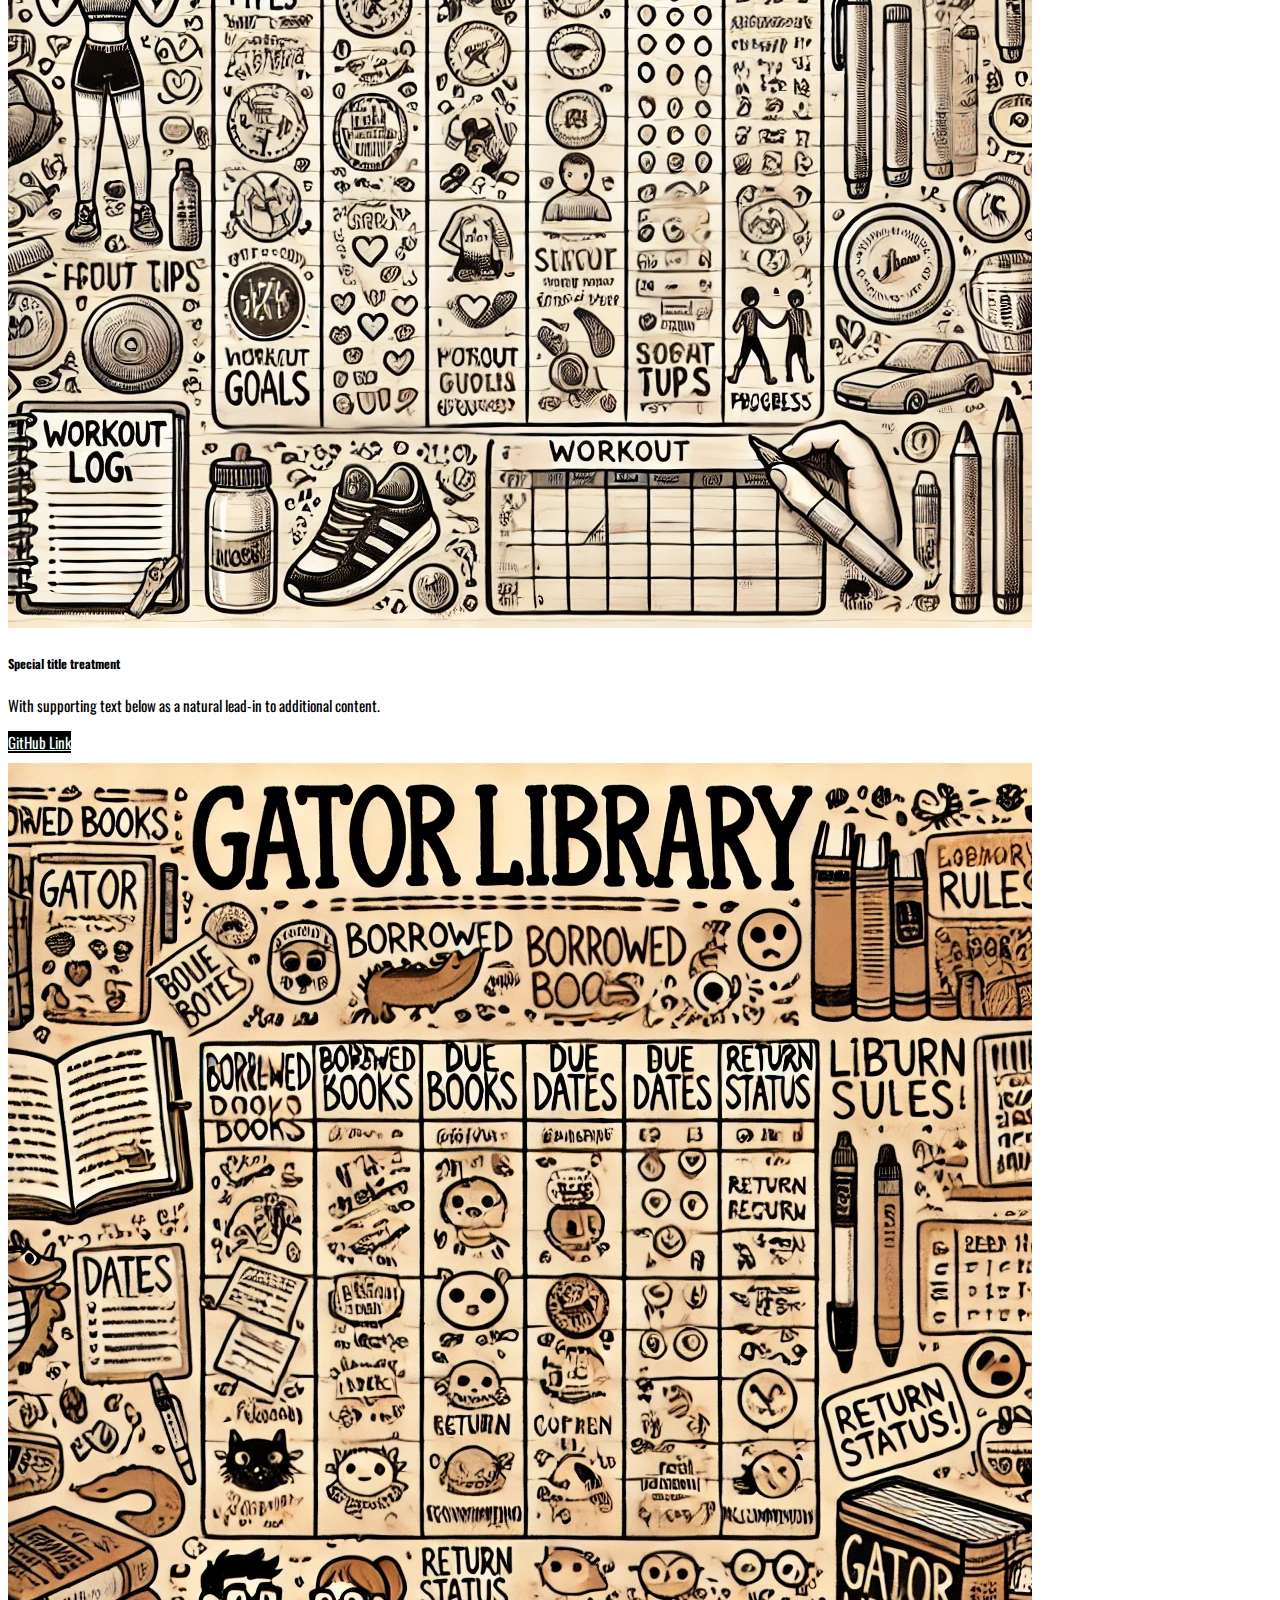
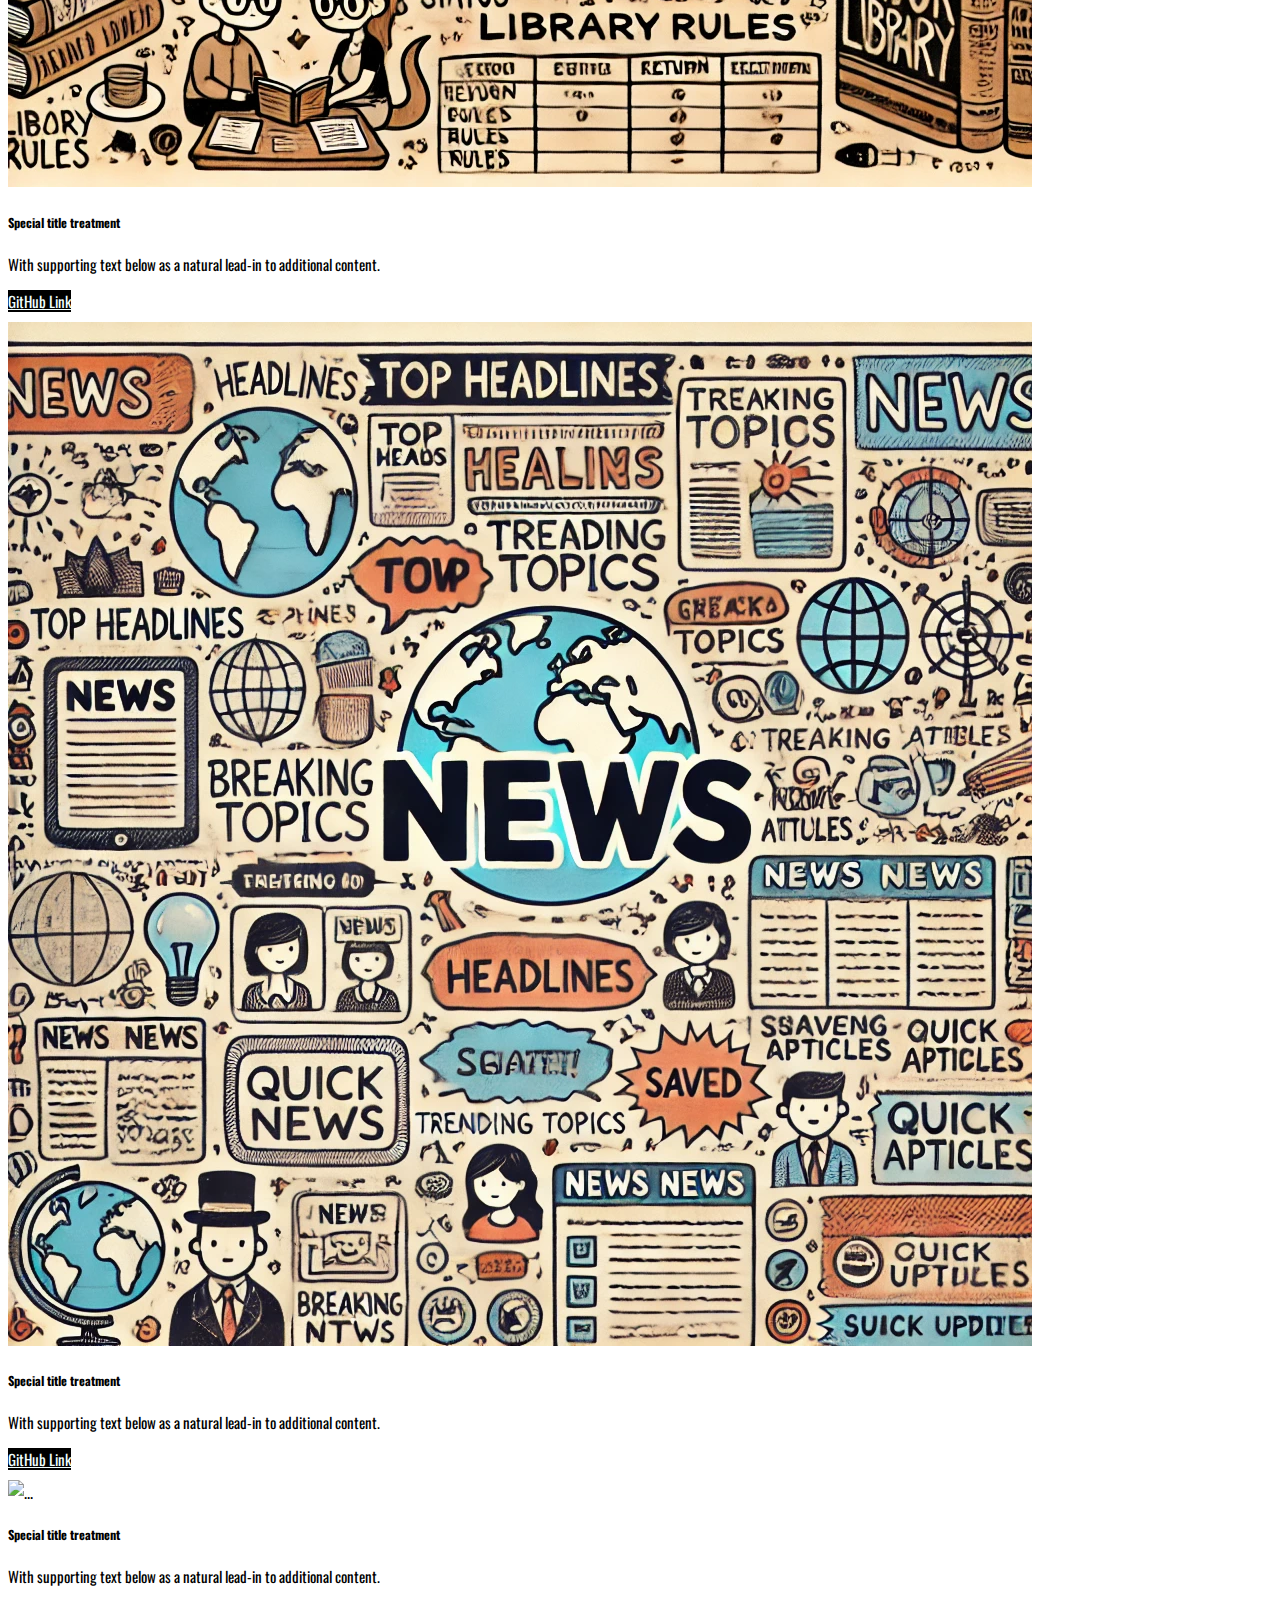
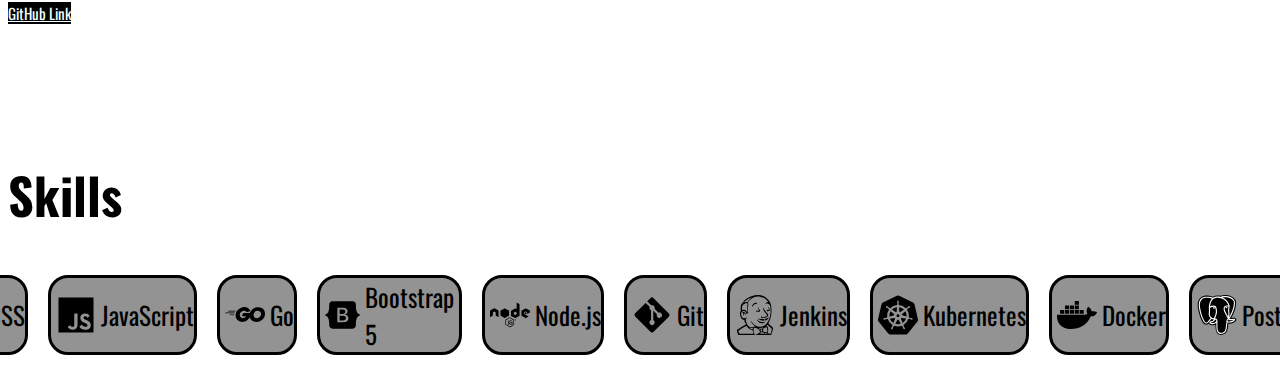
==== commit 9b781f22: "commit" ====
--- a/index.html
+++ b/index.html
@@ -61,10 +61,10 @@
           
         </div>
       </div>
-      <div class="projects min-vh-100" id="projects">
+      <div class="projects min-vh-100 col-9 mx-auto" id="projects">
         <h1 id = "projects-header">Projects</h1>
         <div class="container">
-          <div class="row">
+          <div class="row" class = "projects-container">
             <div class="col-sm-6">
               <div class="card">
                 <img src="workout.png" class="card-img-top" alt="...">
@@ -77,7 +77,7 @@
             </div>
             <div class="col-sm-6">
               <div class="card">
-                <img src="gatorlibrary.png" class="card-img-top" alt="...">
+                <img src="gatorlibrary.png" class="card-img-top col-sm-6" alt="...">
                 <div class="card-body">
                   <h5 class="card-title">Special title treatment</h5>
                   <p class="card-text">With supporting text below as a natural lead-in to additional content.</p>
@@ -89,7 +89,7 @@
           <div class="row">
             <div class="col-sm-6">
               <div class="card">
-                <img src="news.png" class="card-img-top" alt="...">
+                <img src="news.png" class="card-img-top col-sm-6" alt="...">
                 <div class="card-body">
                   <h5 class="card-title">Special title treatment</h5>
                   <p class="card-text">With supporting text below as a natural lead-in to additional content.</p>
@@ -99,7 +99,7 @@
             </div>
             <div class="col-sm-6">
               <div class="card">
-                <img src="eatnsplit.png" class="card-img-top" alt="...">
+                <img src="eatnsplit.png" class="card-img-top col-sm-6" alt="...">
                 <div class="card-body">
                   <h5 class="card-title">Special title treatment</h5>
                   <p class="card-text">With supporting text below as a natural lead-in to additional content.</p>
@@ -110,14 +110,14 @@
           </div>
         </div>
       </div>
-  <div class="skills min-vh-100" id="skills">
+  <div class="h-75" id="skills">
     <h1>Skills</h1>
-  <div class="skills-container row">
-    <div class="skill-box"> 
+  <div class="skills-container row h-50">
+    <div class="skill-box" contenteditable="false"> 
       <svg class = "logo" xmlns="http://www.w3.org/2000/svg" viewBox="0 0 512 512"><!--!Font Awesome Free 6.7.2 by @fontawesome - https://fontawesome.com License - https://fontawesome.com/license/free Copyright 2025 Fonticons, Inc.--><path d="M418.2 177.2c-5.4-1.8-10.8-3.5-16.2-5.1 .9-3.7 1.7-7.4 2.5-11.1 12.3-59.6 4.2-107.5-23.1-123.3-26.3-15.1-69.2 .6-112.6 38.4-4.3 3.7-8.5 7.6-12.5 11.5-2.7-2.6-5.5-5.2-8.3-7.7-45.5-40.4-91.1-57.4-118.4-41.5-26.2 15.2-34 60.3-23 116.7 1.1 5.6 2.3 11.1 3.7 16.7-6.4 1.8-12.7 3.8-18.6 5.9C38.3 196.2 0 225.4 0 255.6c0 31.2 40.8 62.5 96.3 81.5 4.5 1.5 9 3 13.6 4.3-1.5 6-2.8 11.9-4 18-10.5 55.5-2.3 99.5 23.9 114.6 27 15.6 72.4-.4 116.6-39.1 3.5-3.1 7-6.3 10.5-9.7 4.4 4.3 9 8.4 13.6 12.4 42.8 36.8 85.1 51.7 111.2 36.6 27-15.6 35.8-62.9 24.4-120.5-.9-4.4-1.9-8.9-3-13.5 3.2-.9 6.3-1.9 9.4-2.9 57.7-19.1 99.5-50 99.5-81.7 0-30.3-39.4-59.7-93.8-78.4zM282.9 92.3c37.2-32.4 71.9-45.1 87.7-36 16.9 9.7 23.4 48.9 12.8 100.4-.7 3.4-1.4 6.7-2.3 10-22.2-5-44.7-8.6-67.3-10.6-13-18.6-27.2-36.4-42.6-53.1 3.9-3.7 7.7-7.2 11.7-10.7zM167.2 307.5c5.1 8.7 10.3 17.4 15.8 25.9-15.6-1.7-31.1-4.2-46.4-7.5 4.4-14.4 9.9-29.3 16.3-44.5 4.6 8.8 9.3 17.5 14.3 26.1zm-30.3-120.3c14.4-3.2 29.7-5.8 45.6-7.8-5.3 8.3-10.5 16.8-15.4 25.4-4.9 8.5-9.7 17.2-14.2 26-6.3-14.9-11.6-29.5-16-43.6zm27.4 68.9c6.6-13.8 13.8-27.3 21.4-40.6s15.8-26.2 24.4-38.9c15-1.1 30.3-1.7 45.9-1.7s31 .6 45.9 1.7c8.5 12.6 16.6 25.5 24.3 38.7s14.9 26.7 21.7 40.4c-6.7 13.8-13.9 27.4-21.6 40.8-7.6 13.3-15.7 26.2-24.2 39-14.9 1.1-30.4 1.6-46.1 1.6s-30.9-.5-45.6-1.4c-8.7-12.7-16.9-25.7-24.6-39s-14.8-26.8-21.5-40.6zm180.6 51.2c5.1-8.8 9.9-17.7 14.6-26.7 6.4 14.5 12 29.2 16.9 44.3-15.5 3.5-31.2 6.2-47 8 5.4-8.4 10.5-17 15.5-25.6zm14.4-76.5c-4.7-8.8-9.5-17.6-14.5-26.2-4.9-8.5-10-16.9-15.3-25.2 16.1 2 31.5 4.7 45.9 8-4.6 14.8-10 29.2-16.1 43.4zM256.2 118.3c10.5 11.4 20.4 23.4 29.6 35.8-19.8-.9-39.7-.9-59.5 0 9.8-12.9 19.9-24.9 29.9-35.8zM140.2 57c16.8-9.8 54.1 4.2 93.4 39 2.5 2.2 5 4.6 7.6 7-15.5 16.7-29.8 34.5-42.9 53.1-22.6 2-45 5.5-67.2 10.4-1.3-5.1-2.4-10.3-3.5-15.5-9.4-48.4-3.2-84.9 12.6-94zm-24.5 263.6c-4.2-1.2-8.3-2.5-12.4-3.9-21.3-6.7-45.5-17.3-63-31.2-10.1-7-16.9-17.8-18.8-29.9 0-18.3 31.6-41.7 77.2-57.6 5.7-2 11.5-3.8 17.3-5.5 6.8 21.7 15 43 24.5 63.6-9.6 20.9-17.9 42.5-24.8 64.5zm116.6 98c-16.5 15.1-35.6 27.1-56.4 35.3-11.1 5.3-23.9 5.8-35.3 1.3-15.9-9.2-22.5-44.5-13.5-92 1.1-5.6 2.3-11.2 3.7-16.7 22.4 4.8 45 8.1 67.9 9.8 13.2 18.7 27.7 36.6 43.2 53.4-3.2 3.1-6.4 6.1-9.6 8.9zm24.5-24.3c-10.2-11-20.4-23.2-30.3-36.3 9.6 .4 19.5 .6 29.5 .6 10.3 0 20.4-.2 30.4-.7-9.2 12.7-19.1 24.8-29.6 36.4zm130.7 30c-.9 12.2-6.9 23.6-16.5 31.3-15.9 9.2-49.8-2.8-86.4-34.2-4.2-3.6-8.4-7.5-12.7-11.5 15.3-16.9 29.4-34.8 42.2-53.6 22.9-1.9 45.7-5.4 68.2-10.5 1 4.1 1.9 8.2 2.7 12.2 4.9 21.6 5.7 44.1 2.5 66.3zm18.2-107.5c-2.8 .9-5.6 1.8-8.5 2.6-7-21.8-15.6-43.1-25.5-63.8 9.6-20.4 17.7-41.4 24.5-62.9 5.2 1.5 10.2 3.1 15 4.7 46.6 16 79.3 39.8 79.3 58 0 19.6-34.9 44.9-84.8 61.4zm-149.7-15c25.3 0 45.8-20.5 45.8-45.8s-20.5-45.8-45.8-45.8c-25.3 0-45.8 20.5-45.8 45.8s20.5 45.8 45.8 45.8z"/></svg>
       React
     </div>
-    <div class="skill-box"> 
+    <div class="skill-box" contenteditable="false"> 
       <svg class = "logo" xmlns="http://www.w3.org/2000/svg" viewBox="0 0 448 512"><!--!Font Awesome Free 6.7.2 by @fontawesome - https://fontawesome.com License - https://fontawesome.com/license/free Copyright 2025 Fonticons, Inc.--><path d="M439.8 200.5c-7.7-30.9-22.3-54.2-53.4-54.2h-40.1v47.4c0 36.8-31.2 67.8-66.8 67.8H172.7c-29.2 0-53.4 25-53.4 54.3v101.8c0 29 25.2 46 53.4 54.3 33.8 9.9 66.3 11.7 106.8 0 26.9-7.8 53.4-23.5 53.4-54.3v-40.7H226.2v-13.6h160.2c31.1 0 42.6-21.7 53.4-54.2 11.2-33.5 10.7-65.7 0-108.6zM286.2 404c11.1 0 20.1 9.1 20.1 20.3 0 11.3-9 20.4-20.1 20.4-11 0-20.1-9.2-20.1-20.4 .1-11.3 9.1-20.3 20.1-20.3zM167.8 248.1h106.8c29.7 0 53.4-24.5 53.4-54.3V91.9c0-29-24.4-50.7-53.4-55.6-35.8-5.9-74.7-5.6-106.8 .1-45.2 8-53.4 24.7-53.4 55.6v40.7h106.9v13.6h-147c-31.1 0-58.3 18.7-66.8 54.2-9.8 40.7-10.2 66.1 0 108.6 7.6 31.6 25.7 54.2 56.8 54.2H101v-48.8c0-35.3 30.5-66.4 66.8-66.4zm-6.7-142.6c-11.1 0-20.1-9.1-20.1-20.3 .1-11.3 9-20.4 20.1-20.4 11 0 20.1 9.2 20.1 20.4s-9 20.3-20.1 20.3z"/></svg>      
       Python
     </div>
@@ -125,29 +125,65 @@
       <svg class = "logo" xmlns="http://www.w3.org/2000/svg" viewBox="0 0 512 512"><!--!Font Awesome Free 6.7.2 by @fontawesome - https://fontawesome.com License - https://fontawesome.com/license/free Copyright 2025 Fonticons, Inc.--><path d="M272 96c-78.6 0-145.1 51.5-167.7 122.5c33.6-17 71.5-26.5 111.7-26.5l88 0c8.8 0 16 7.2 16 16s-7.2 16-16 16l-16 0-72 0s0 0 0 0c-16.6 0-32.7 1.9-48.3 5.4c-25.9 5.9-49.9 16.4-71.4 30.7c0 0 0 0 0 0C38.3 298.8 0 364.9 0 440l0 16c0 13.3 10.7 24 24 24s24-10.7 24-24l0-16c0-48.7 20.7-92.5 53.8-123.2C121.6 392.3 190.3 448 272 448l1 0c132.1-.7 239-130.9 239-291.4c0-42.6-7.5-83.1-21.1-119.6c-2.6-6.9-12.7-6.6-16.2-.1C455.9 72.1 418.7 96 376 96L272 96z"/></svg>      
       SpringBoot      
     </div>
-      <div class="skill-box"> 
+      <div class="skill-box" contenteditable="false"> 
         <svg class="logo" xmlns="http://www.w3.org/2000/svg" viewBox="0 0 384 512"><!--!Font Awesome Free 6.7.2 by @fontawesome - https://fontawesome.com License - https://fontawesome.com/license/free Copyright 2025 Fonticons, Inc.--><path d="M0 32l34.9 395.8L191.5 480l157.6-52.2L384 32H0zm308.2 127.9H124.4l4.1 49.4h175.6l-13.6 148.4-97.9 27v.3h-1.1l-98.7-27.3-6-75.8h47.7L138 320l53.5 14.5 53.7-14.5 6-62.2H84.3L71.5 112.2h241.1l-4.4 47.7z"/></svg>
         HTML
       </div>
-      <div class="skill-box"> 
+      <div class="skill-box" contenteditable="false"> 
         <svg class="logo" xmlns="http://www.w3.org/2000/svg" viewBox="0 0 512 512"><!--!Font Awesome Free 6.7.2 by @fontawesome - https://fontawesome.com License - https://fontawesome.com/license/free Copyright 2025 Fonticons, Inc.--><path d="M480 32l-64 368-223.3 80L0 400l19.6-94.8h82l-8 40.6L210 390.2l134.1-44.4 18.8-97.1H29.5l16-82h333.7l10.5-52.7H56.3l16.3-82H480z"/></svg>
         CSS
       </div>
-      <div class="skill-box"> 
+      <div class="skill-box" contenteditable="false"> 
         <svg class = "logo" xmlns="http://www.w3.org/2000/svg" viewBox="0 0 448 512"><!--!Font Awesome Free 6.7.2 by @fontawesome - https://fontawesome.com License - https://fontawesome.com/license/free Copyright 2025 Fonticons, Inc.--><path d="M0 32v448h448V32H0zm243.8 349.4c0 43.6-25.6 63.5-62.9 63.5-33.7 0-53.2-17.4-63.2-38.5l34.3-20.7c6.6 11.7 12.6 21.6 27.1 21.6 13.8 0 22.6-5.4 22.6-26.5V237.7h42.1v143.7zm99.6 63.5c-39.1 0-64.4-18.6-76.7-43l34.3-19.8c9 14.7 20.8 25.6 41.5 25.6 17.4 0 28.6-8.7 28.6-20.8 0-14.4-11.4-19.5-30.7-28l-10.5-4.5c-30.4-12.9-50.5-29.2-50.5-63.5 0-31.6 24.1-55.6 61.6-55.6 26.8 0 46 9.3 59.8 33.7L368 290c-7.2-12.9-15-18-27.1-18-12.3 0-20.1 7.8-20.1 18 0 12.6 7.8 17.7 25.9 25.6l10.5 4.5c35.8 15.3 55.9 31 55.9 66.2 0 37.8-29.8 58.6-69.7 58.6z"/></svg>
         JavaScript
       </div>
-      <div class="skill-box">
+      <div class="skill-box" contenteditable="false">
         <svg class = "logo" xmlns="http://www.w3.org/2000/svg" viewBox="0 0 640 512"><!--!Font Awesome Free 6.7.2 by @fontawesome - https://fontawesome.com License - https://fontawesome.com/license/free Copyright 2025 Fonticons, Inc.--><path d="M400.1 194.8C389.2 197.6 380.2 199.1 371 202.4C363.7 204.3 356.3 206.3 347.8 208.5L347.2 208.6C343 209.8 342.6 209.9 338.7 205.4C334 200.1 330.6 196.7 324.1 193.5C304.4 183.9 285.4 186.7 267.7 198.2C246.5 211.9 235.6 232.2 235.9 257.4C236.2 282.4 253.3 302.9 277.1 306.3C299.1 309.1 316.9 301.7 330.9 285.8C333 283.2 334.9 280.5 337 277.5V277.5L337 277.5C337.8 276.5 338.5 275.4 339.3 274.2H279.2C272.7 274.2 271.1 270.2 273.3 264.9C277.3 255.2 284.8 239 289.2 230.9C290.1 229.1 292.3 225.1 296.1 225.1H397.2C401.7 211.7 409 198.2 418.8 185.4C441.5 155.5 468.1 139.9 506 133.4C537.8 127.8 567.7 130.9 594.9 149.3C619.5 166.1 634.7 188.9 638.8 218.8C644.1 260.9 631.9 295.1 602.1 324.4C582.4 345.3 557.2 358.4 528.2 364.3C522.6 365.3 517.1 365.8 511.7 366.3C508.8 366.5 506 366.8 503.2 367.1C474.9 366.5 449 358.4 427.2 339.7C411.9 326.4 401.3 310.1 396.1 291.2C392.4 298.5 388.1 305.6 382.1 312.3C360.5 341.9 331.2 360.3 294.2 365.2C263.6 369.3 235.3 363.4 210.3 344.7C187.3 327.2 174.2 304.2 170.8 275.5C166.7 241.5 176.7 210.1 197.2 184.2C219.4 155.2 248.7 136.8 284.5 130.3C313.8 124.1 341.8 128.4 367.1 145.6C383.6 156.5 395.4 171.4 403.2 189.5C405.1 192.3 403.8 193.9 400.1 194.8zM48.3 200.4C47.1 200.4 46.7 199.8 47.4 198.8L53.9 190.4C54.5 189.5 56.1 188.9 57.3 188.9H168.6C169.8 188.9 170.1 189.8 169.5 190.7L164.2 198.8C163.6 199.8 162 200.7 161.1 200.7L48.3 200.4zM1.2 229.1C0 229.1-.3 228.4 .3 227.5L6.9 219.1C7.5 218.2 9 217.5 10.3 217.5H152.4C153.6 217.5 154.2 218.5 153.9 219.4L151.4 226.9C151.1 228.1 149.9 228.8 148.6 228.8L1.2 229.1zM75.7 255.9C75.1 256.8 75.4 257.7 76.7 257.7L144.6 258C145.5 258 146.8 257.1 146.8 255.9L147.4 248.4C147.4 247.1 146.8 246.2 145.5 246.2H83.2C82 246.2 80.7 247.1 80.1 248.1L75.7 255.9zM577.2 237.9C577 235.3 576.9 233.1 576.5 230.9C570.9 200.1 542.5 182.6 512.9 189.5C483.9 196 465.2 214.4 458.4 243.7C452.8 268 464.6 292.6 487 302.6C504.2 310.1 521.3 309.2 537.8 300.7C562.4 287.1 575.8 268 577.4 241.2C577.3 240 577.3 238.9 577.2 237.9z"/></svg> 
         Go
       </div>
-      <div class="skill-box">
+      <div class="skill-box" contenteditable="false">
         <svg class = "logo" xmlns="http://www.w3.org/2000/svg" viewBox="0 0 576 512"><!--!Font Awesome Free 6.7.2 by @fontawesome - https://fontawesome.com License - https://fontawesome.com/license/free Copyright 2025 Fonticons, Inc.--><path d="M333.5 201.4c0-22.1-15.6-34.3-43-34.3h-50.4v71.2h42.5C315.4 238.2 333.5 225 333.5 201.4zM517 188.6c-9.5-30.9-10.9-68.8-9.8-98.1c1.1-30.5-22.7-58.5-54.7-58.5H123.7c-32.1 0-55.8 28.1-54.7 58.5c1 29.3-.3 67.2-9.8 98.1c-9.6 31-25.7 50.6-52.2 53.1v28.5c26.4 2.5 42.6 22.1 52.2 53.1c9.5 30.9 10.9 68.8 9.8 98.1c-1.1 30.5 22.7 58.5 54.7 58.5h328.7c32.1 0 55.8-28.1 54.7-58.5c-1-29.3 .3-67.2 9.8-98.1c9.6-31 25.7-50.6 52.1-53.1v-28.5C542.7 239.2 526.5 219.6 517 188.6zM300.2 375.1h-97.9V136.8h97.4c43.3 0 71.7 23.4 71.7 59.4c0 25.3-19.1 47.9-43.5 51.8v1.3c33.2 3.6 55.5 26.6 55.5 58.3C383.4 349.7 352.1 375.1 300.2 375.1zM290.2 266.4h-50.1v78.4h52.3c34.2 0 52.3-13.7 52.3-39.5C344.7 279.6 326.1 266.4 290.2 266.4z"/></svg>
         Bootstrap 5
       </div>
-      <div class="skill-box"> 
+      <div class="skill-box" contenteditable="false"> 
         <svg class = "logo" xmlns="http://www.w3.org/2000/svg" viewBox="0 0 640 512"><!--!Font Awesome Free 6.7.2 by @fontawesome - https://fontawesome.com License - https://fontawesome.com/license/free Copyright 2025 Fonticons, Inc.--><path d="M316.3 452c-2.1 0-4.2-.6-6.1-1.6L291 439c-2.9-1.6-1.5-2.2-.5-2.5 3.8-1.3 4.6-1.6 8.7-4 .4-.2 1-.1 1.4 .1l14.8 8.8c.5 .3 1.3 .3 1.8 0L375 408c.5-.3 .9-.9 .9-1.6v-66.7c0-.7-.3-1.3-.9-1.6l-57.8-33.3c-.5-.3-1.2-.3-1.8 0l-57.8 33.3c-.6 .3-.9 1-.9 1.6v66.7c0 .6 .4 1.2 .9 1.5l15.8 9.1c8.6 4.3 13.9-.8 13.9-5.8v-65.9c0-.9 .7-1.7 1.7-1.7h7.3c.9 0 1.7 .7 1.7 1.7v65.9c0 11.5-6.2 18-17.1 18-3.3 0-6 0-13.3-3.6l-15.2-8.7c-3.7-2.2-6.1-6.2-6.1-10.5v-66.7c0-4.3 2.3-8.4 6.1-10.5l57.8-33.4c3.7-2.1 8.5-2.1 12.1 0l57.8 33.4c3.7 2.2 6.1 6.2 6.1 10.5v66.7c0 4.3-2.3 8.4-6.1 10.5l-57.8 33.4c-1.7 1.1-3.8 1.7-6 1.7zm46.7-65.8c0-12.5-8.4-15.8-26.2-18.2-18-2.4-19.8-3.6-19.8-7.8 0-3.5 1.5-8.1 14.8-8.1 11.9 0 16.3 2.6 18.1 10.6 .2 .8 .8 1.3 1.6 1.3h7.5c.5 0 .9-.2 1.2-.5 .3-.4 .5-.8 .4-1.3-1.2-13.8-10.3-20.2-28.8-20.2-16.5 0-26.3 7-26.3 18.6 0 12.7 9.8 16.1 25.6 17.7 18.9 1.9 20.4 4.6 20.4 8.3 0 6.5-5.2 9.2-17.4 9.2-15.3 0-18.7-3.8-19.8-11.4-.1-.8-.8-1.4-1.7-1.4h-7.5c-.9 0-1.7 .7-1.7 1.7 0 9.7 5.3 21.3 30.6 21.3 18.5 0 29-7.2 29-19.8zm54.5-50.1c0 6.1-5 11.1-11.1 11.1s-11.1-5-11.1-11.1c0-6.3 5.2-11.1 11.1-11.1 6-.1 11.1 4.8 11.1 11.1zm-1.8 0c0-5.2-4.2-9.3-9.4-9.3-5.1 0-9.3 4.1-9.3 9.3 0 5.2 4.2 9.4 9.3 9.4 5.2-.1 9.4-4.3 9.4-9.4zm-4.5 6.2h-2.6c-.1-.6-.5-3.8-.5-3.9-.2-.7-.4-1.1-1.3-1.1h-2.2v5h-2.4v-12.5h4.3c1.5 0 4.4 0 4.4 3.3 0 2.3-1.5 2.8-2.4 3.1 1.7 .1 1.8 1.2 2.1 2.8 .1 1 .3 2.7 .6 3.3zm-2.8-8.8c0-1.7-1.2-1.7-1.8-1.7h-2v3.5h1.9c1.6 0 1.9-1.1 1.9-1.8zM137.3 191c0-2.7-1.4-5.1-3.7-6.4l-61.3-35.3c-1-.6-2.2-.9-3.4-1h-.6c-1.2 0-2.3 .4-3.4 1L3.7 184.6C1.4 185.9 0 188.4 0 191l.1 95c0 1.3 .7 2.5 1.8 3.2 1.1 .7 2.5 .7 3.7 0L42 268.3c2.3-1.4 3.7-3.8 3.7-6.4v-44.4c0-2.6 1.4-5.1 3.7-6.4l15.5-8.9c1.2-.7 2.4-1 3.7-1 1.3 0 2.6 .3 3.7 1l15.5 8.9c2.3 1.3 3.7 3.8 3.7 6.4v44.4c0 2.6 1.4 5.1 3.7 6.4l36.4 20.9c1.1 .7 2.6 .7 3.7 0 1.1-.6 1.8-1.9 1.8-3.2l.2-95zM472.5 87.3v176.4c0 2.6-1.4 5.1-3.7 6.4l-61.3 35.4c-2.3 1.3-5.1 1.3-7.4 0l-61.3-35.4c-2.3-1.3-3.7-3.8-3.7-6.4v-70.8c0-2.6 1.4-5.1 3.7-6.4l61.3-35.4c2.3-1.3 5.1-1.3 7.4 0l15.3 8.8c1.7 1 3.9-.3 3.9-2.2v-94c0-2.8 3-4.6 5.5-3.2l36.5 20.4c2.3 1.2 3.8 3.7 3.8 6.4zm-46 128.9c0-.7-.4-1.3-.9-1.6l-21-12.2c-.6-.3-1.3-.3-1.9 0l-21 12.2c-.6 .3-.9 .9-.9 1.6v24.3c0 .7 .4 1.3 .9 1.6l21 12.1c.6 .3 1.3 .3 1.8 0l21-12.1c.6-.3 .9-.9 .9-1.6v-24.3zm209.8-.7c2.3-1.3 3.7-3.8 3.7-6.4V192c0-2.6-1.4-5.1-3.7-6.4l-60.9-35.4c-2.3-1.3-5.1-1.3-7.4 0l-61.3 35.4c-2.3 1.3-3.7 3.8-3.7 6.4v70.8c0 2.7 1.4 5.1 3.7 6.4l60.9 34.7c2.2 1.3 5 1.3 7.3 0l36.8-20.5c2.5-1.4 2.5-5 0-6.4L550 241.6c-1.2-.7-1.9-1.9-1.9-3.2v-22.2c0-1.3 .7-2.5 1.9-3.2l19.2-11.1c1.1-.7 2.6-.7 3.7 0l19.2 11.1c1.1 .7 1.9 1.9 1.9 3.2v17.4c0 2.8 3.1 4.6 5.6 3.2l36.7-21.3zM559 219c-.4 .3-.7 .7-.7 1.2v13.6c0 .5 .3 1 .7 1.2l11.8 6.8c.4 .3 1 .3 1.4 0L584 235c.4-.3 .7-.7 .7-1.2v-13.6c0-.5-.3-1-.7-1.2l-11.8-6.8c-.4-.3-1-.3-1.4 0L559 219zm-254.2 43.5v-70.4c0-2.6-1.6-5.1-3.9-6.4l-61.1-35.2c-2.1-1.2-5-1.4-7.4 0l-61.1 35.2c-2.3 1.3-3.9 3.7-3.9 6.4v70.4c0 2.8 1.9 5.2 4 6.4l61.2 35.2c2.4 1.4 5.2 1.3 7.4 0l61-35.2c1.8-1 3.1-2.7 3.6-4.7 .1-.5 .2-1.1 .2-1.7zm-74.3-124.9l-.8 .5h1.1l-.3-.5zm76.2 130.2l-.4-.7v.9l.4-.2z"/></svg>
         Node.js
+      </div>
+      <div class="skill-box" contenteditable="false"> 
+        <svg class = "logo" xmlns="http://www.w3.org/2000/svg" viewBox="0 0 448 512"><!--!Font Awesome Free 6.7.2 by @fontawesome - https://fontawesome.com License - https://fontawesome.com/license/free Copyright 2025 Fonticons, Inc.--><path d="M439.6 236.1L244 40.5a28.9 28.9 0 0 0 -40.8 0l-40.7 40.6 51.5 51.5c27.1-9.1 52.7 16.8 43.4 43.7l49.7 49.7c34.2-11.8 61.2 31 35.5 56.7-26.5 26.5-70.2-2.9-56-37.3L240.2 199v121.9c25.3 12.5 22.3 41.9 9.1 55a34.3 34.3 0 0 1 -48.6 0c-17.6-17.6-11.1-46.9 11.3-56v-123c-20.8-8.5-24.6-30.7-18.6-45L142.6 101 8.5 235.1a28.9 28.9 0 0 0 0 40.8l195.6 195.6a28.9 28.9 0 0 0 40.8 0l194.7-194.7a28.9 28.9 0 0 0 0-40.8z"/></svg>
+        Git
+      </div>
+      <div class="skill-box" contenteditable="false"> 
+        <svg class = "logo" xmlns="http://www.w3.org/2000/svg" viewBox="0 0 512 512"><!--!Font Awesome Free 6.7.2 by @fontawesome - https://fontawesome.com License - https://fontawesome.com/license/free Copyright 2025 Fonticons, Inc.--><path d="M487.1 425c-1.4-11.2-19-23.1-28.2-31.9-5.1-5-29-23.1-30.4-29.9-1.4-6.6 9.7-21.5 13.3-28.9 5.1-10.7 8.8-23.7 11.3-32.6 18.8-66.1 20.7-156.9-6.2-211.2-10.2-20.6-38.6-49-56.4-62.5-42-31.7-119.6-35.3-170.1-16.6-14.1 5.2-27.8 9.8-40.1 17.1-33.1 19.4-68.3 32.5-78.1 71.6-24.2 10.8-31.5 41.8-30.3 77.8 .2 7 4.1 15.8 2.7 22.4-.7 3.3-5.2 7.6-6.1 9.8-11.6 27.7-2.3 64 11.1 83.7 8.1 11.9 21.5 22.4 39.2 25.2 .7 10.6 3.3 19.7 8.2 30.4 3.1 6.8 14.7 19 10.4 27.7-2.2 4.4-21 13.8-27.3 17.6C89 407.2 73.7 415 54.2 429c-12.6 9-32.3 10.2-29.2 31.1 2.1 14.1 10.1 31.6 14.7 45.8 .7 2 1.4 4.1 2.1 6h422c4.9-15.3 9.7-30.9 14.6-47.2 3.4-11.4 10.2-27.8 8.7-39.7zM205.9 33.7c1.8-.5 3.4 .7 4.9 2.4-.2 5.2-5.4 5.1-8.9 6.8-5.4 6.7-13.4 9.8-20 17.2-6.8 7.5-14.4 27.7-23.4 30-4.5 1.1-9.7-.8-13.6-.5-10.4 .7-17.7 6-28.3 7.5 13.6-29.9 56.1-54 89.3-63.4zm-104.8 93.6c13.5-14.9 32.1-24.1 54.8-25.9 11.7 29.7-8.4 65-.9 97.6 2.3 9.9 10.2 25.4-2.4 25.7 .3-28.3-34.8-46.3-61.3-29.6-1.8-21.5-4.9-51.7 9.8-67.8zm36.7 200.2c-1-4.1-2.7-12.9-2.3-15.1 1.6-8.7 17.1-12.5 11-24.7-11.3-.1-13.8 10.2-24.1 11.3-26.7 2.6-45.6-35.4-44.4-58.4 1-19.5 17.6-38.2 40.1-35.8 16 1.8 21.4 19.2 24.5 34.7 9.2 .5 22.5-.4 26.9-7.6-.6-17.5-8.8-31.6-8.2-47.7 1-30.3 17.5-57.6 4.8-87.4 13.6-30.9 53.5-55.3 83.1-70 36.6-18.3 94.9-3.7 129.3 15.8 19.7 11.1 34.4 32.7 48.3 50.7-19.5-5.8-36.1 4.2-33.1 20.3 16.3-14.9 44.2-.2 52.5 16.4 7.9 15.8 7.8 39.3 9 62.8 2.9 57-10.4 115.9-39.1 157.1-7.7 11-14.1 23-24.9 30.6-26 18.2-65.4 34.7-99.2 23.4-44.7-15-65-44.8-89.5-78.8 .7 18.7 13.8 34.1 26.8 48.4 11.3 12.5 25 26.6 39.7 32.4-12.3-2.9-31.1-3.8-36.2 7.2-28.6-1.9-55.1-4.8-68.7-24.2-10.6-15.4-21.4-41.4-26.3-61.4zm222 124.1c4.1-3 11.1-2.9 17.4-3.6-5.4-2.7-13-3.7-19.3-2.2-.1-4.2-2-6.8-3.2-10.2 10.6-3.8 35.5-28.5 49.6-20.3 6.7 3.9 9.5 26.2 10.1 37 .4 9-.8 18-4.5 22.8-18.8-.6-35.8-2.8-50.7-7 .9-6.1-1-12.1 .6-16.5zm-17.2-20c-16.8 .8-26-1.2-38.3-10.8 .2-.8 1.4-.5 1.5-1.4 18 8 40.8-3.3 59-4.9-7.9 5.1-14.6 11.6-22.2 17.1zm-12.1 33.2c-1.6-9.4-3.5-12-2.8-20.2 25-16.6 29.7 28.6 2.8 20.2zM226 438.6c-11.6-.7-48.1-14-38.5-23.7 9.4 6.5 27.5 4.9 41.3 7.3 .8 4.4-2.8 10.2-2.8 16.4zM57.7 497.1c-4.3-12.7-9.2-25.1-14.8-36.9 30.8-23.8 65.3-48.9 102.2-63.5 2.8-1.1 23.2 25.4 26.2 27.6 16.5 11.7 37 21 56.2 30.2 1.2 8.8 3.9 20.2 8.7 35.5 .7 2.3 1.4 4.7 2.2 7.2H57.7zm240.6 5.7h-.8c.3-.2 .5-.4 .8-.5v.5zm7.5-5.7c2.1-1.4 4.3-2.8 6.4-4.3 1.1 1.4 2.2 2.8 3.2 4.3h-9.6zm15.1-24.7c-10.8 7.3-20.6 18.3-33.3 25.2-6 3.3-27 11.7-33.4 10.2-3.6-.8-3.9-5.3-5.4-9.5-3.1-9-10.1-23.4-10.8-37-.8-17.2-2.5-46 16-42.4 14.9 2.9 32.3 9.7 43.9 16.1 7.1 3.9 11.1 8.6 21.9 9.5-.1 1.4-.1 2.8-.2 4.3-5.9 3.9-15.3 3.8-21.8 7.1 9.5 .4 17 2.7 23.5 5.9-.1 3.4-.3 7-.4 10.6zm53.4 24.7h-14c-.1-3.2-2.8-5.8-6.1-5.8s-5.9 2.6-6.1 5.8h-17.4c-2.8-4.4-5.7-8.6-8.9-12.5 2.1-2.2 4-4.7 6-6.9 9 3.7 14.8-4.9 21.7-4.2 7.9 .8 14.2 11.7 25.4 11l-.6 12.6zm8.7 0c.2-4 .4-7.8 .6-11.5 15.6-7.3 29 1.3 35.7 11.5H383zm83.4-37c-2.3 11.2-5.8 24-9.9 37.1-.2-.1-.4-.1-.6-.1H428c.6-1.1 1.2-2.2 1.9-3.3-2.6-6.1-9-8.7-10.9-15.5 12.1-22.7 6.5-93.4-24.2-78.5 4.3-6.3 15.6-11.5 20.8-19.3 13 10.4 20.8 20.3 33.2 31.4 6.8 6 20 13.3 21.4 23.1 .8 5.5-2.6 18.9-3.8 25.1zM222.2 130.5c5.4-14.9 27.2-34.7 45-32 7.7 1.2 18 8.2 12.2 17.7-30.2-7-45.2 12.6-54.4 33.1-8.1-2-4.9-13.1-2.8-18.8zm184.1 63.1c8.2-3.6 22.4-.7 29.6-5.3-4.2-11.5-10.3-21.4-9.3-37.7 .5 0 1 0 1.4 .1 6.8 14.2 12.7 29.2 21.4 41.7-5.7 13.5-43.6 25.4-43.1 1.2zm20.4-43zm-117.2 45.7c-6.8-10.9-19-32.5-14.5-45.3 6.5 11.9 8.6 24.4 17.8 33.3 4.1 4 12.2 9 8.2 20.2-.9 2.7-7.8 8.6-11.7 9.7-14.4 4.3-47.9 .9-36.6-17.1 11.9 .7 27.9 7.8 36.8-.8zm27.3 70c3.8 6.6 1.4 18.7 12.1 20.6 20.2 3.4 43.6-12.3 58.1-17.8 9-15.2-.8-20.7-8.9-30.5-16.6-20-38.8-44.8-38-74.7 6.7-4.9 7.3 7.4 8.2 9.7 8.7 20.3 30.4 46.2 46.3 63.5 3.9 4.3 10.3 8.4 11 11.2 2.1 8.2-5.4 18-4.5 23.5-21.7 13.9-45.8 29.1-81.4 25.6-7.4-6.7-10.3-21.4-2.9-31.1zm-201.3-9.2c-6.8-3.9-8.4-21-16.4-21.4-11.4-.7-9.3 22.2-9.3 35.5-7.8-7.1-9.2-29.1-3.5-40.3-6.6-3.2-9.5 3.6-13.1 5.9 4.7-34.1 49.8-15.8 42.3 20.3zm299.6 28.8c-10.1 19.2-24.4 40.4-54 41-.6-6.2-1.1-15.6 0-19.4 22.7-2.2 36.6-13.7 54-21.6zm-141.9 12.4c18.9 9.9 53.6 11 79.3 10.2 1.4 5.6 1.3 12.6 1.4 19.4-33 1.8-72-6.4-80.7-29.6zm92.2 46.7c-1.7 4.3-5.3 9.3-9.8 11.1-12.1 4.9-45.6 8.7-62.4-.3-10.7-5.7-17.5-18.5-23.4-26-2.8-3.6-16.9-12.9-.2-12.9 13.1 32.7 58 29 95.8 28.1z"/></svg>
+        Jenkins
+      </div>
+      <div class="skill-box" contenteditable="false"> 
+        <img class = "logo" src="kubernetes.svg" alt="My SVG Image">
+        Kubernetes
+      </div>
+      <div class="skill-box" contenteditable="false"> 
+        <svg class = "logo" xmlns="http://www.w3.org/2000/svg" viewBox="0 0 640 512"><!--!Font Awesome Free 6.7.2 by @fontawesome - https://fontawesome.com License - https://fontawesome.com/license/free Copyright 2025 Fonticons, Inc.--><path d="M349.9 236.3h-66.1v-59.4h66.1v59.4zm0-204.3h-66.1v60.7h66.1V32zm78.2 144.8H362v59.4h66.1v-59.4zm-156.3-72.1h-66.1v60.1h66.1v-60.1zm78.1 0h-66.1v60.1h66.1v-60.1zm276.8 100c-14.4-9.7-47.6-13.2-73.1-8.4-3.3-24-16.7-44.9-41.1-63.7l-14-9.3-9.3 14c-18.4 27.8-23.4 73.6-3.7 103.8-8.7 4.7-25.8 11.1-48.4 10.7H2.4c-8.7 50.8 5.8 116.8 44 162.1 37.1 43.9 92.7 66.2 165.4 66.2 157.4 0 273.9-72.5 328.4-204.2 21.4 .4 67.6 .1 91.3-45.2 1.5-2.5 6.6-13.2 8.5-17.1l-13.3-8.9zm-511.1-27.9h-66v59.4h66.1v-59.4zm78.1 0h-66.1v59.4h66.1v-59.4zm78.1 0h-66.1v59.4h66.1v-59.4zm-78.1-72.1h-66.1v60.1h66.1v-60.1z"/></svg>
+        Docker
+      </div>
+      <div class="skill-box" contenteditable="false"> 
+        <img class = "logo" src="postgresql.svg" alt="My SVG Image">
+        PostgreSQL
+      </div>
+      <div class="skill-box" contenteditable="false"> 
+        <svg class = 'logo' xmlns="http://www.w3.org/2000/svg" viewBox="0 0 448 512"><!--!Font Awesome Free 6.7.2 by @fontawesome - https://fontawesome.com License - https://fontawesome.com/license/free Copyright 2025 Fonticons, Inc.--><path d="M448 80l0 48c0 44.2-100.3 80-224 80S0 172.2 0 128L0 80C0 35.8 100.3 0 224 0S448 35.8 448 80zM393.2 214.7c20.8-7.4 39.9-16.9 54.8-28.6L448 288c0 44.2-100.3 80-224 80S0 332.2 0 288L0 186.1c14.9 11.8 34 21.2 54.8 28.6C99.7 230.7 159.5 240 224 240s124.3-9.3 169.2-25.3zM0 346.1c14.9 11.8 34 21.2 54.8 28.6C99.7 390.7 159.5 400 224 400s124.3-9.3 169.2-25.3c20.8-7.4 39.9-16.9 54.8-28.6l0 85.9c0 44.2-100.3 80-224 80S0 476.2 0 432l0-85.9z"/></svg>
+        MySQL
+      </div>
+      <div class="skill-box" contenteditable="false"> 
+        <img class = "logo" src="django.svg" alt="My SVG Image">
+        Django
+      </div>
+      <div class="skill-box" contenteditable="false"> 
+        <img class = "logo" src="mongodb.svg" alt="My SVG Image">
+        MongoDB
+      </div>
+      <div class="skill-box" contenteditable="false"> 
+        <img class = "logo" src="redis.svg" alt="My SVG Image">
+        Redis
       </div>
     <script
       src="https://cdn.jsdelivr.net/npm/bootstrap@5.0.2/dist/js/bootstrap.bundle.min.js"
--- a/index.css
+++ b/index.css
@@ -17,6 +17,12 @@
   margin-left: 20px;
   border-radius: 50%;
 }
+@media (max-width: 768px) {
+  #prof-image {
+    height: 150px;
+    width: auto;
+  }
+}
 .about {
   font-size: 20px;
   align-items: center;
@@ -35,6 +41,9 @@
 #about-body {
   padding-top: 100px;
 }
+.projects-container {
+  margin: auto;
+}
 #projects-header {
   padding-top: 100px;
 }
@@ -44,6 +53,9 @@
 }
 .card-body {
   font-size: 15px;
+}
+.card {
+  margin-top: 10px;
 }
 
 #skills {
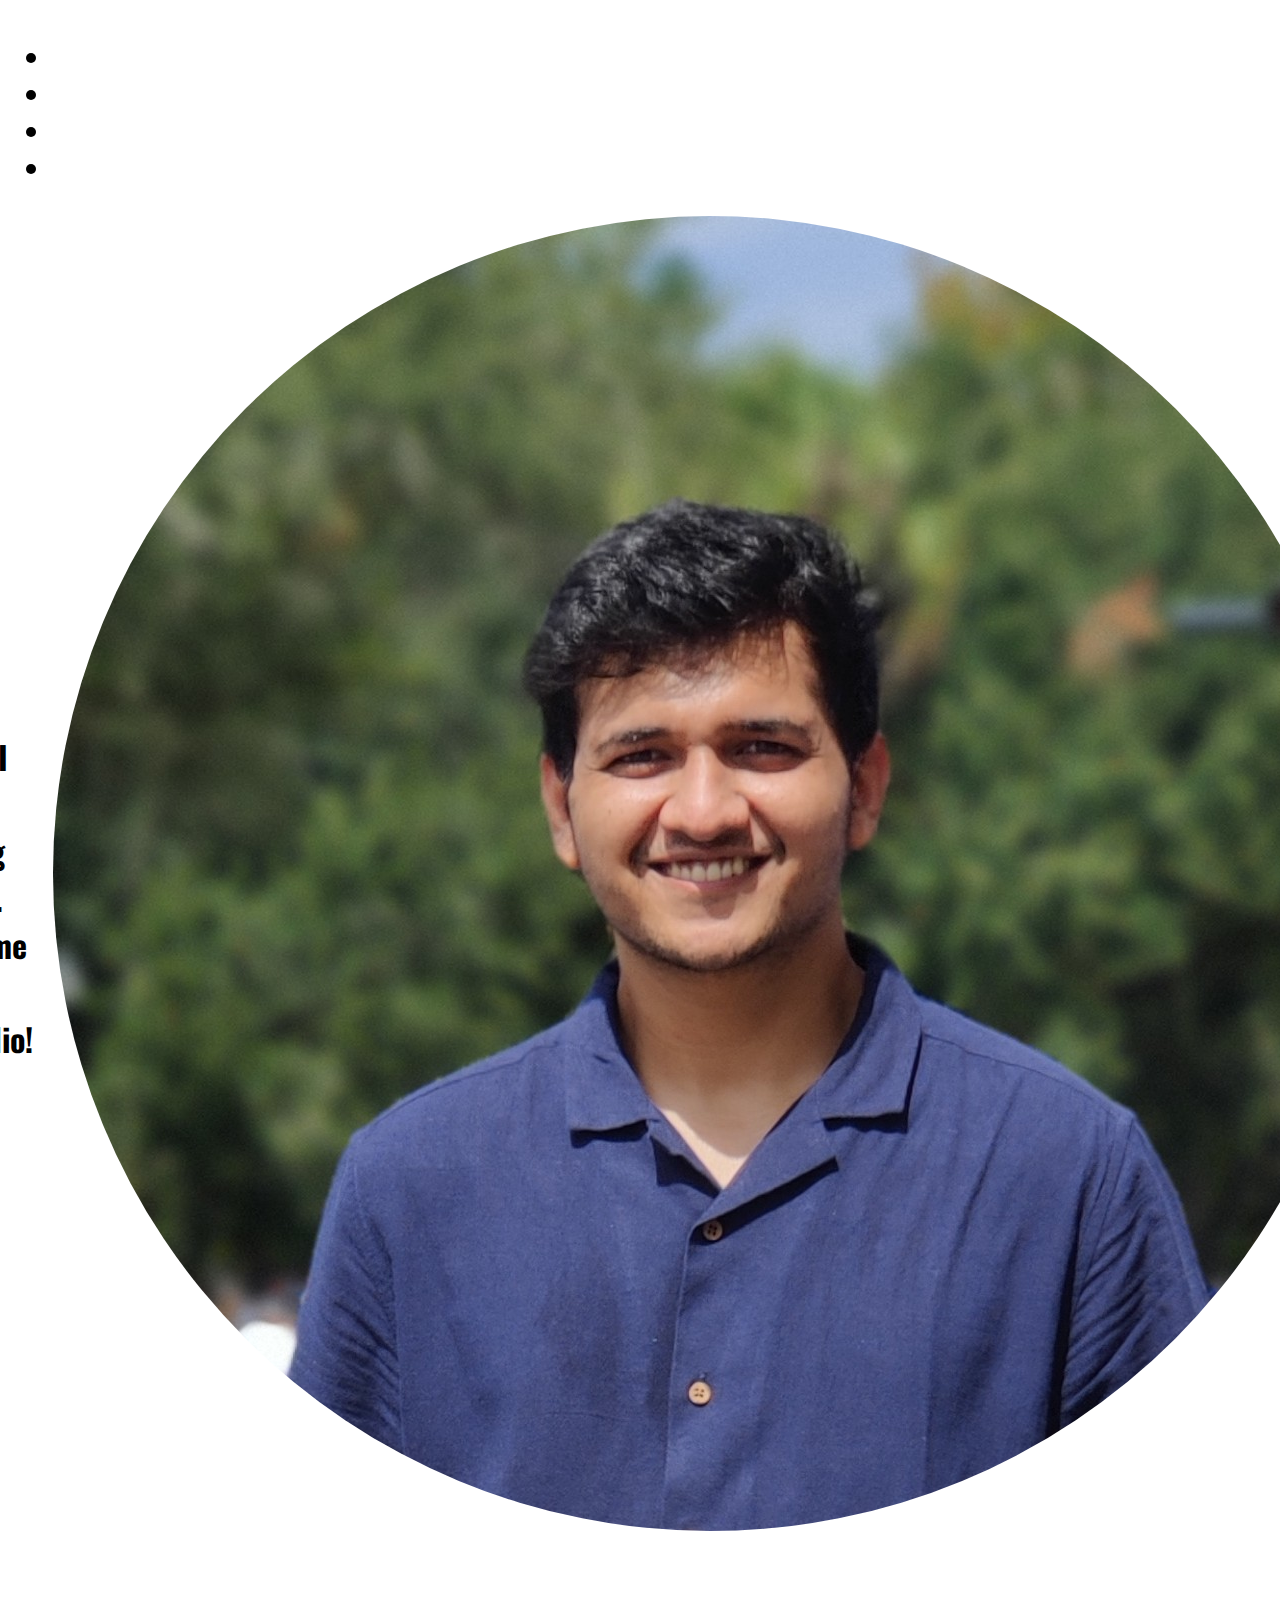
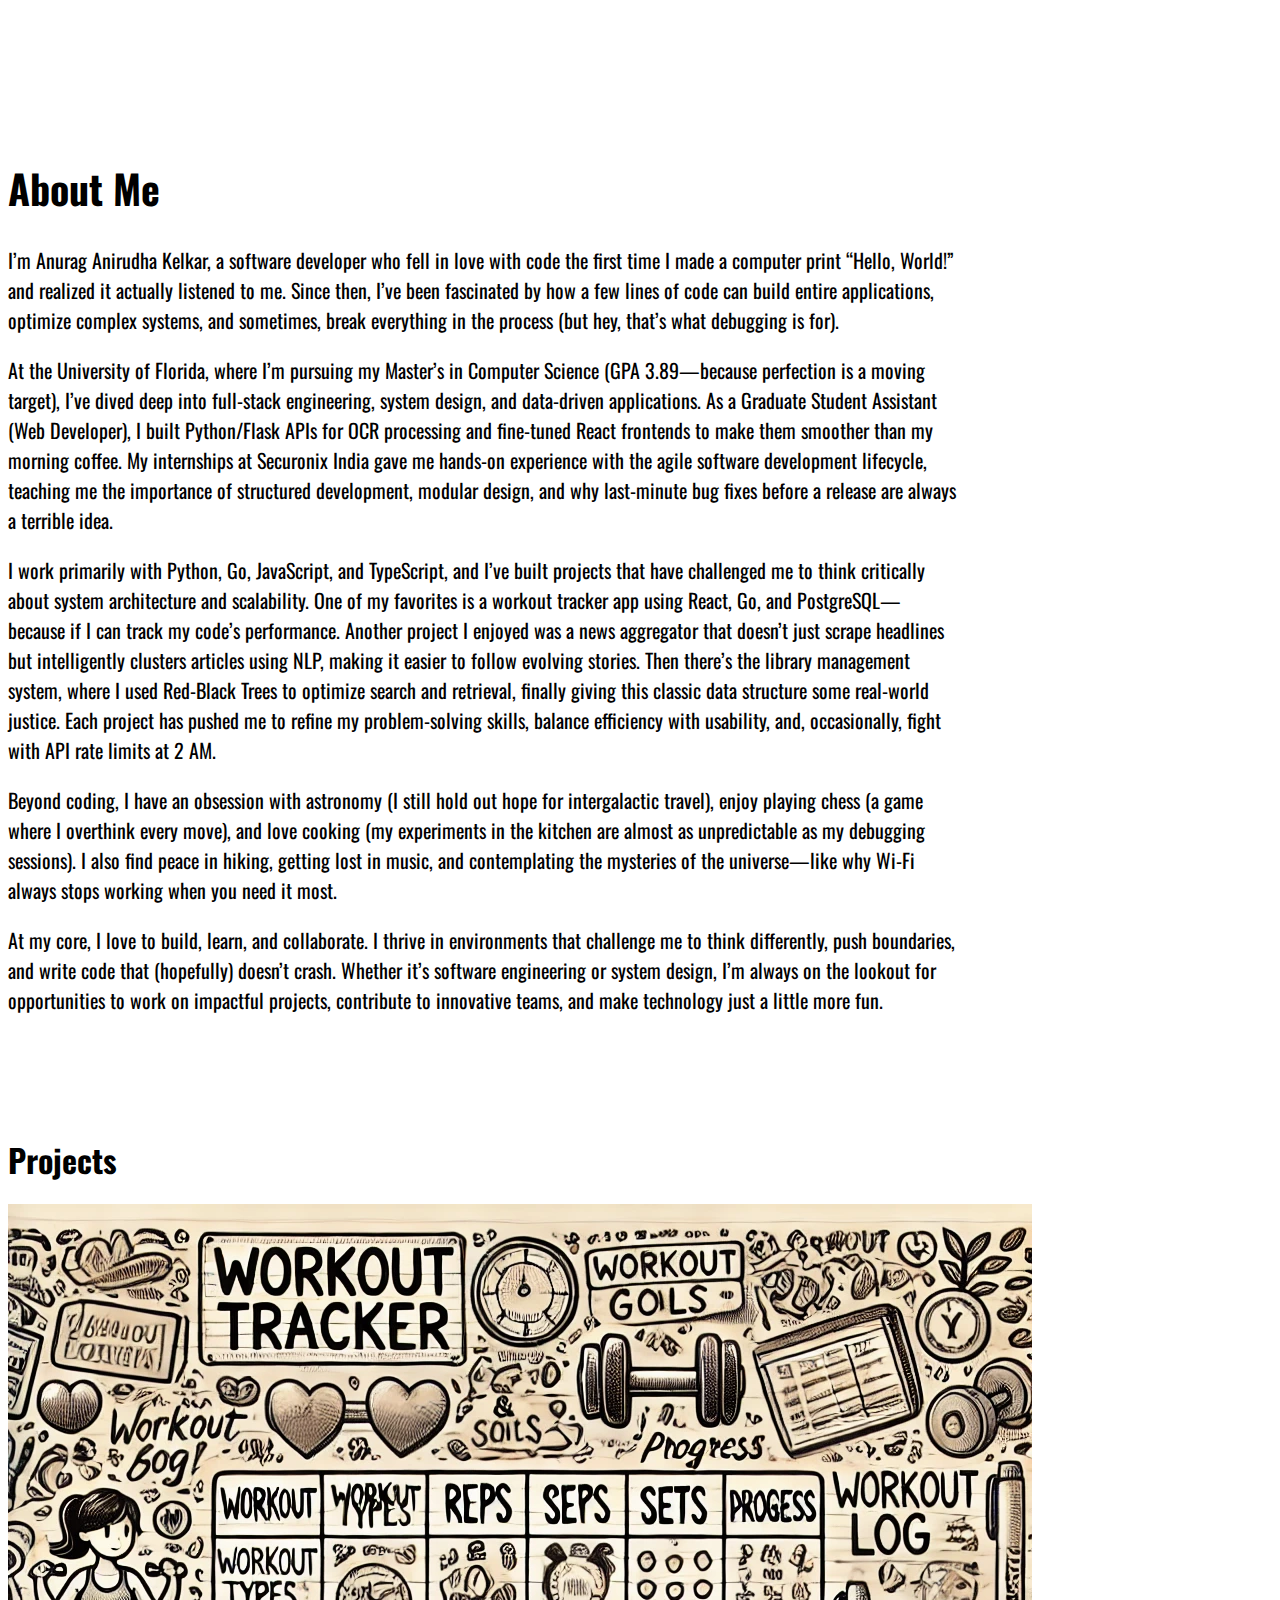
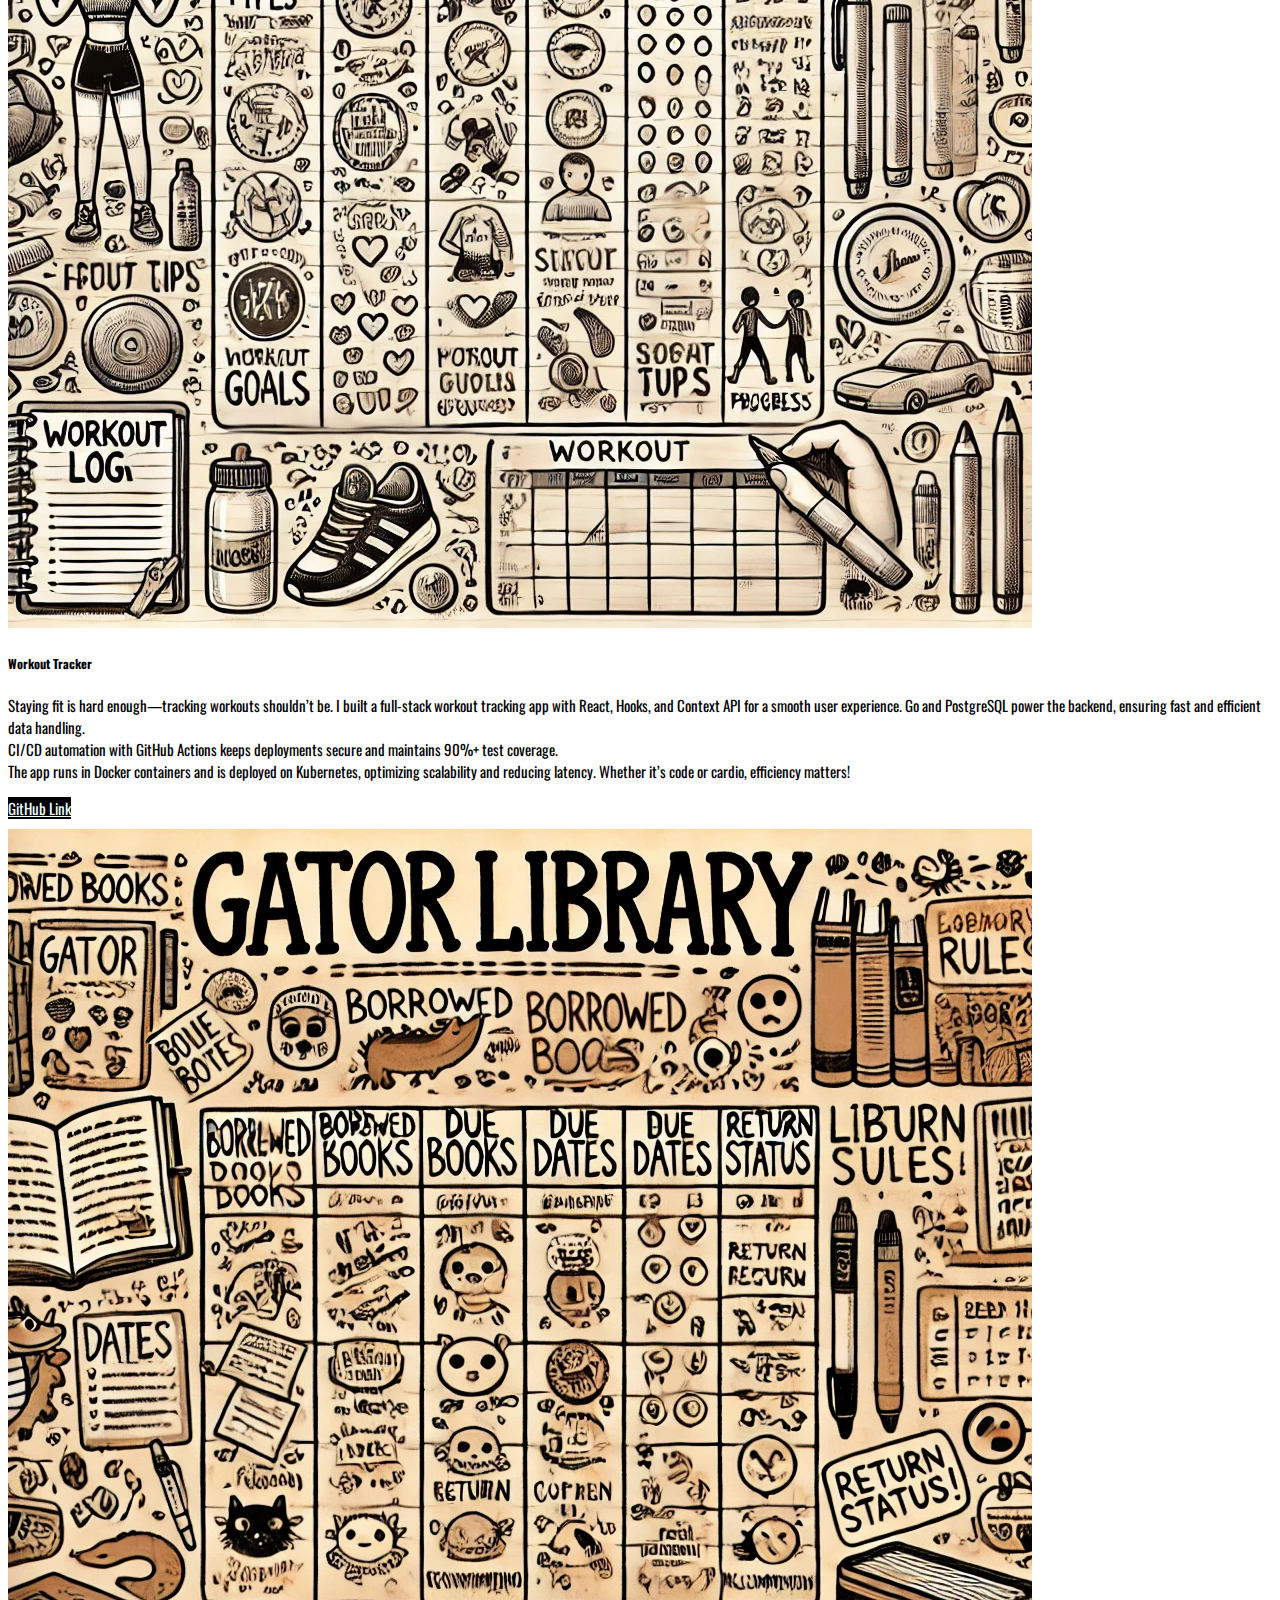
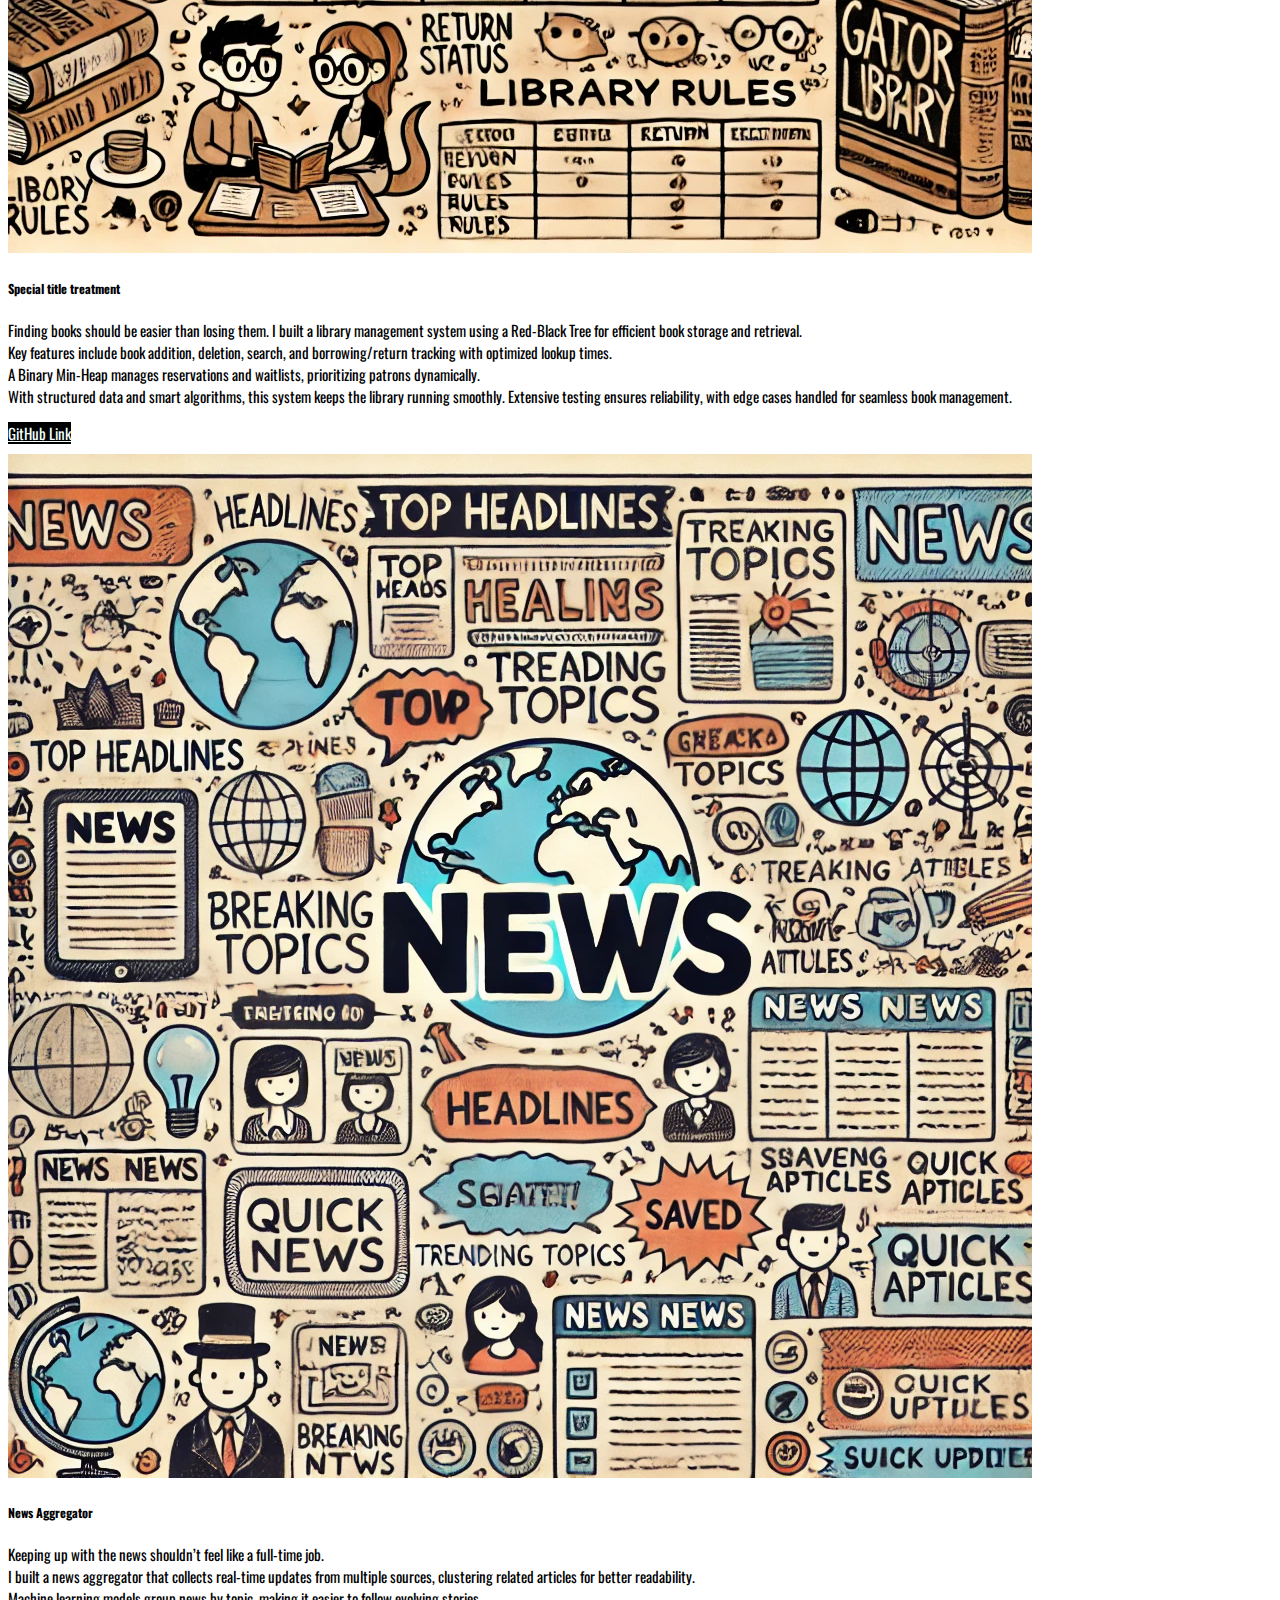
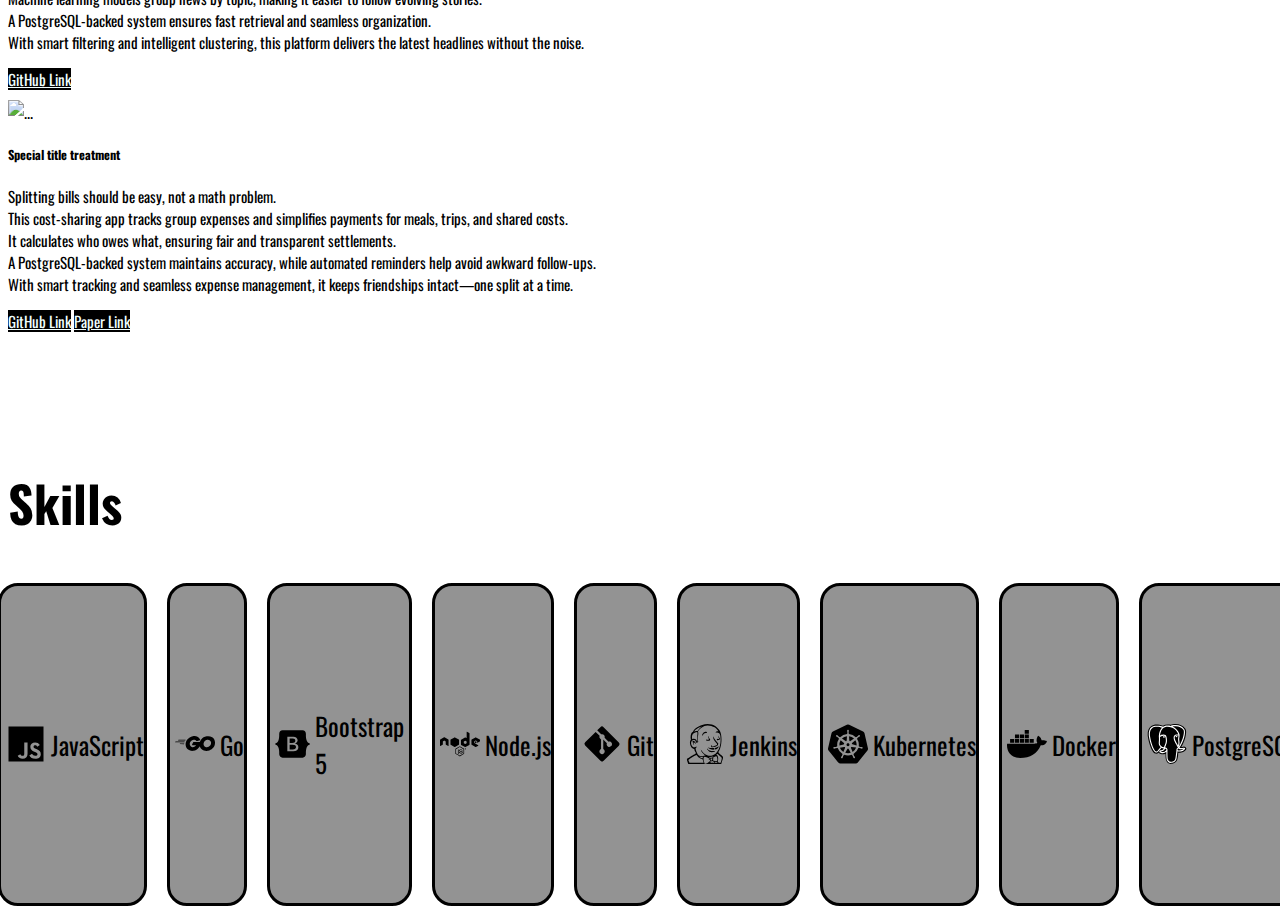
==== commit cc5dfca7: "commit" ====
--- a/index.html
+++ b/index.html
@@ -69,18 +69,25 @@
               <div class="card">
                 <img src="workout.png" class="card-img-top" alt="...">
                 <div class="card-body">
+                  <h5 class="card-title">Workout Tracker</h5>
+                  <p class = "card-text">Staying fit is hard enough—tracking workouts shouldn’t be. I built a full-stack workout tracking app with React, Hooks, and Context API for a smooth user experience. Go and PostgreSQL power the backend, ensuring fast and efficient data handling. </br> CI/CD automation with GitHub Actions keeps deployments secure and maintains 90%+ test coverage.</br> The app runs in Docker containers and is deployed on Kubernetes, optimizing scalability and reducing latency. Whether it’s code or cardio, efficiency matters!</p>
+                  <a href="https://github.com/vivek4879/WorkoutTracker" class="btn btn-light">GitHub Link</a>
+                </div>
+              </div>
+            </div>
+            <div class="col-sm-6">
+              <div class="card">
+                <img src="gatorlibrary.png" class="card-img-top col-sm-6" alt="...">
+                <div class="card-body">
                   <h5 class="card-title">Special title treatment</h5>
-                  <p class="card-text">With supporting text below as a natural lead-in to additional content.</p>
-                  <a href="https://github.com/vivek4879/WorkoutTracker" class="btn btn-light">GitHub Link</a>
-                </div>
-              </div>
-            </div>
-            <div class="col-sm-6">
-              <div class="card">
-                <img src="gatorlibrary.png" class="card-img-top col-sm-6" alt="...">
-                <div class="card-body">
-                  <h5 class="card-title">Special title treatment</h5>
-                  <p class="card-text">With supporting text below as a natural lead-in to additional content.</p>
+                  <p class ="card-text">Finding books should be easier than losing them.  
+                  I built a library management system using a Red-Black Tree for efficient book storage and retrieval.</br>  
+                    
+                  Key features include book addition, deletion, search, and borrowing/return tracking with optimized lookup times.<br>  
+                  A Binary Min-Heap manages reservations and waitlists, prioritizing patrons dynamically.</br>  
+                    
+                  With structured data and smart algorithms, this system keeps the library running smoothly. Extensive testing ensures reliability, with edge cases handled for seamless book management.  
+                </p>
                   <a href="https://github.com/anuragk8/GatorLibrary" class="btn btn-light">GitHub Link</a>
                 </div>
               </div>
@@ -91,19 +98,32 @@
               <div class="card">
                 <img src="news.png" class="card-img-top col-sm-6" alt="...">
                 <div class="card-body">
+                  <h5 class="card-title">News Aggregator</h5>
+                  <p class ="card-text">Keeping up with the news shouldn’t feel like a full-time job.<br>  
+                    I built a news aggregator that collects real-time updates from multiple sources, clustering related articles for better readability.<br>  
+    
+                    Machine learning models group news by topic, making it easier to follow evolving stories.<br>  
+                    A PostgreSQL-backed system ensures fast retrieval and seamless organization.<br>  
+                    
+                    With smart filtering and intelligent clustering, this platform delivers the latest headlines without the noise.</p>
+                  <a href="https://github.com/anuragk8/News-Aggregator" class="btn btn-light">GitHub Link</a>
+                </div>
+              </div>
+            </div>
+            <div class="col-sm-6">
+              <div class="card">
+                <img src="eatnsplit.png" class="card-img-top col-sm-6" alt="...">
+                <div class="card-body">
                   <h5 class="card-title">Special title treatment</h5>
-                  <p class="card-text">With supporting text below as a natural lead-in to additional content.</p>
-                  <a href="https://github.com/anuragk8/News-Aggregator" class="btn btn-light">GitHub Link</a>
-                </div>
-              </div>
-            </div>
-            <div class="col-sm-6">
-              <div class="card">
-                <img src="eatnsplit.png" class="card-img-top col-sm-6" alt="...">
-                <div class="card-body">
-                  <h5 class="card-title">Special title treatment</h5>
-                  <p class="card-text">With supporting text below as a natural lead-in to additional content.</p>
+                  <p class ="card-text">Splitting bills should be easy, not a math problem.<br>  
+                    This cost-sharing app tracks group expenses and simplifies payments for meals, trips, and shared costs.<br>
+                    
+                    It calculates who owes what, ensuring fair and transparent settlements.<br>  
+                    A PostgreSQL-backed system maintains accuracy, while automated reminders help avoid awkward follow-ups.<br> 
+                    
+                    With smart tracking and seamless expense management, it keeps friendships intact—one split at a time.</p>
                   <a href="https://github.com/anuragk8/Eat-N-Split-" class="btn btn-light">GitHub Link</a>
+                  <a href="https://www.irjmets.com/uploadedfiles/paper//issue_5_may_2023/40869/final/fin_irjmets1693967748.pdf" class="btn btn-light">Paper Link</a>
                 </div>
               </div>
             </div>
@@ -185,6 +205,25 @@
         <img class = "logo" src="redis.svg" alt="My SVG Image">
         Redis
       </div>
+      
+      <footer style="padding: 20px; text-align: center;">
+        <p>&copy; 2024 Anurag Anirudha Kelkar. All rights reserved.</p>
+        <div>
+            <a href="https://github.com/anuragk8" target="_blank" style="margin: 0 10px;">
+                <img src="github.svg" alt="GitHub" width="30">
+            </a>
+            <a href="https://www.linkedin.com/in/anurag-kelkar" target="_blank" style="margin: 0 10px;">
+                <img src="linkedin.svg" alt="LinkedIn" width="30">
+            </a>
+            <a href="mailto:anuragk619.ak@gmail.com" style="margin: 0 10px;">
+                <img src="gmail.svg" alt="Gmail" width="30">
+            </a>
+            <a href="tel:+6506606667" style="margin: 0 10px;">
+                <img src="phone.svg" alt="Phone" width="30">
+            </a>
+        </div>
+    </footer>
+    
     <script
       src="https://cdn.jsdelivr.net/npm/bootstrap@5.0.2/dist/js/bootstrap.bundle.min.js"
       integrity="sha384-MrcW6ZMFYlzcLA8Nl+NtUVF0sA7MsXsP1UyJoMp4YLEuNSfAP+JcXn/tWtIaxVXM"
--- a/index.css
+++ b/index.css
@@ -84,3 +84,6 @@
   border-radius: 20px;
   margin: 10px;
 }
+footer {
+  font-size: 15px;
+}
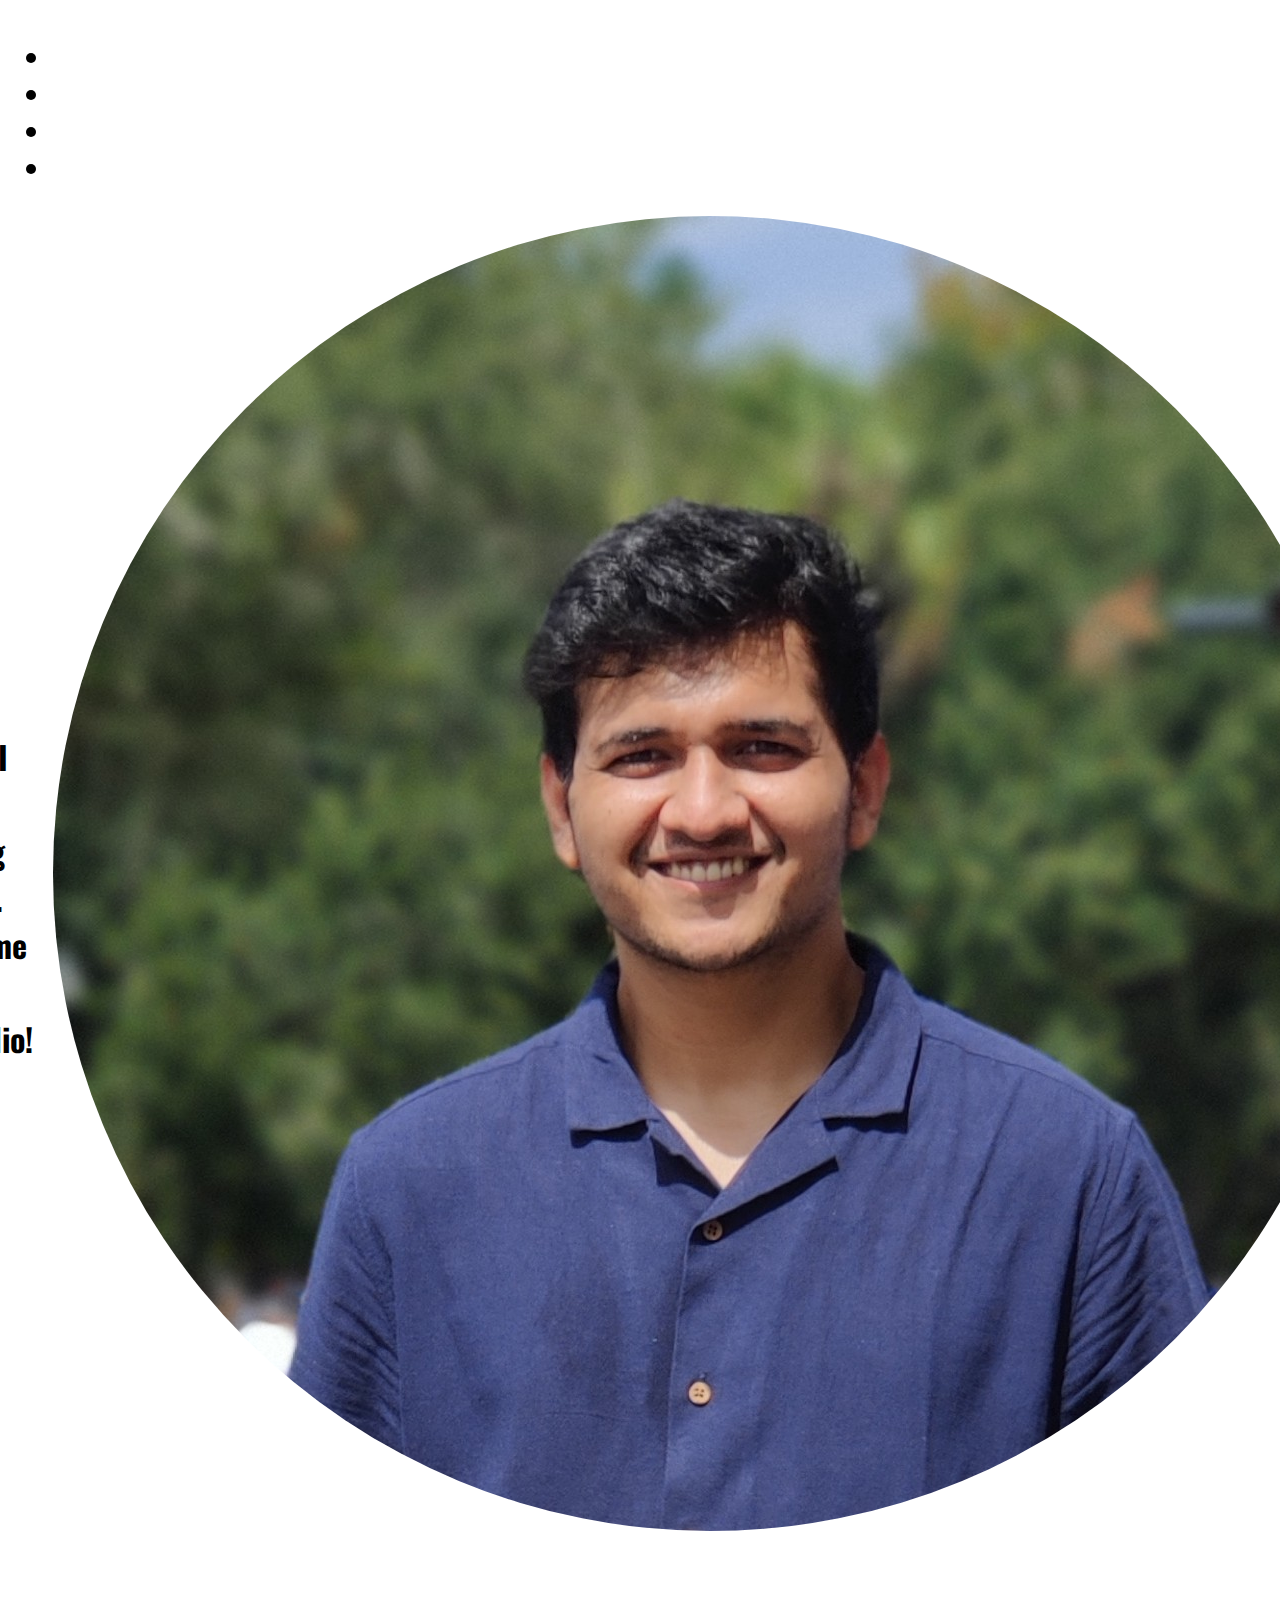
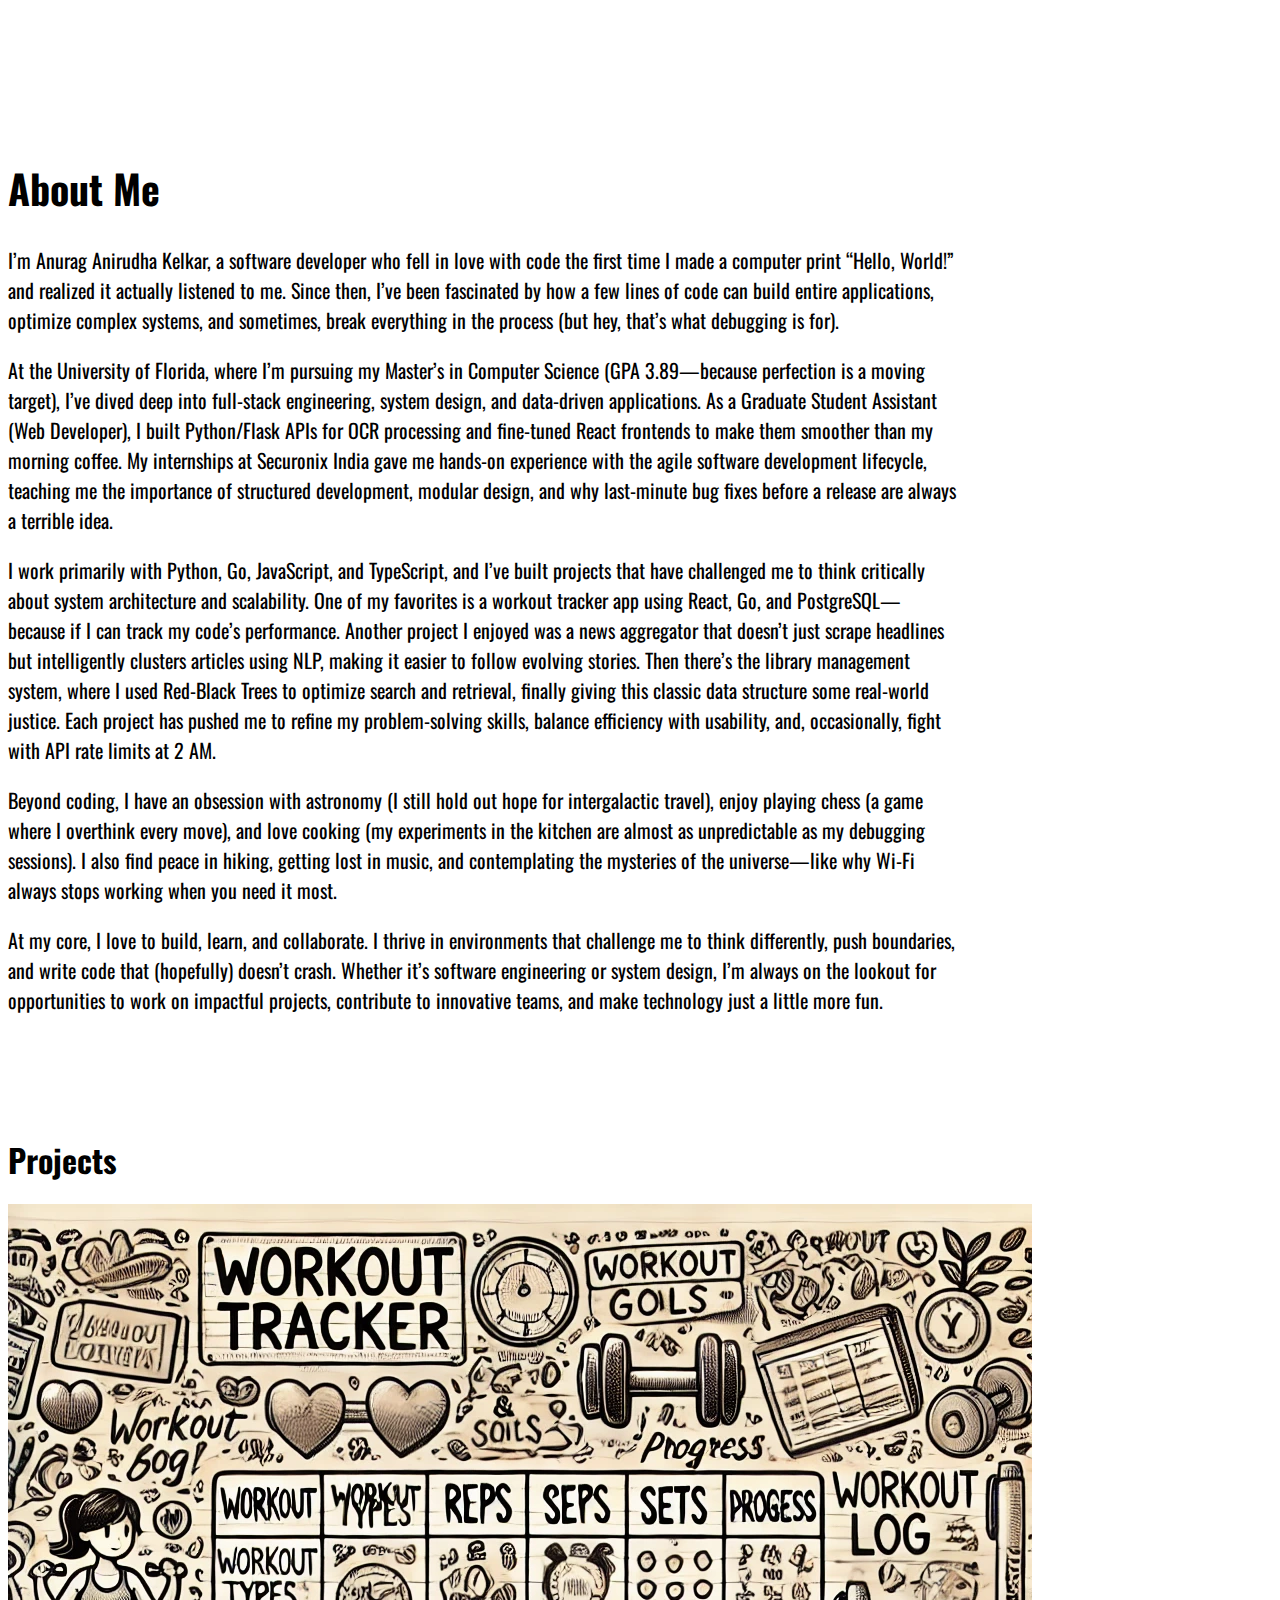
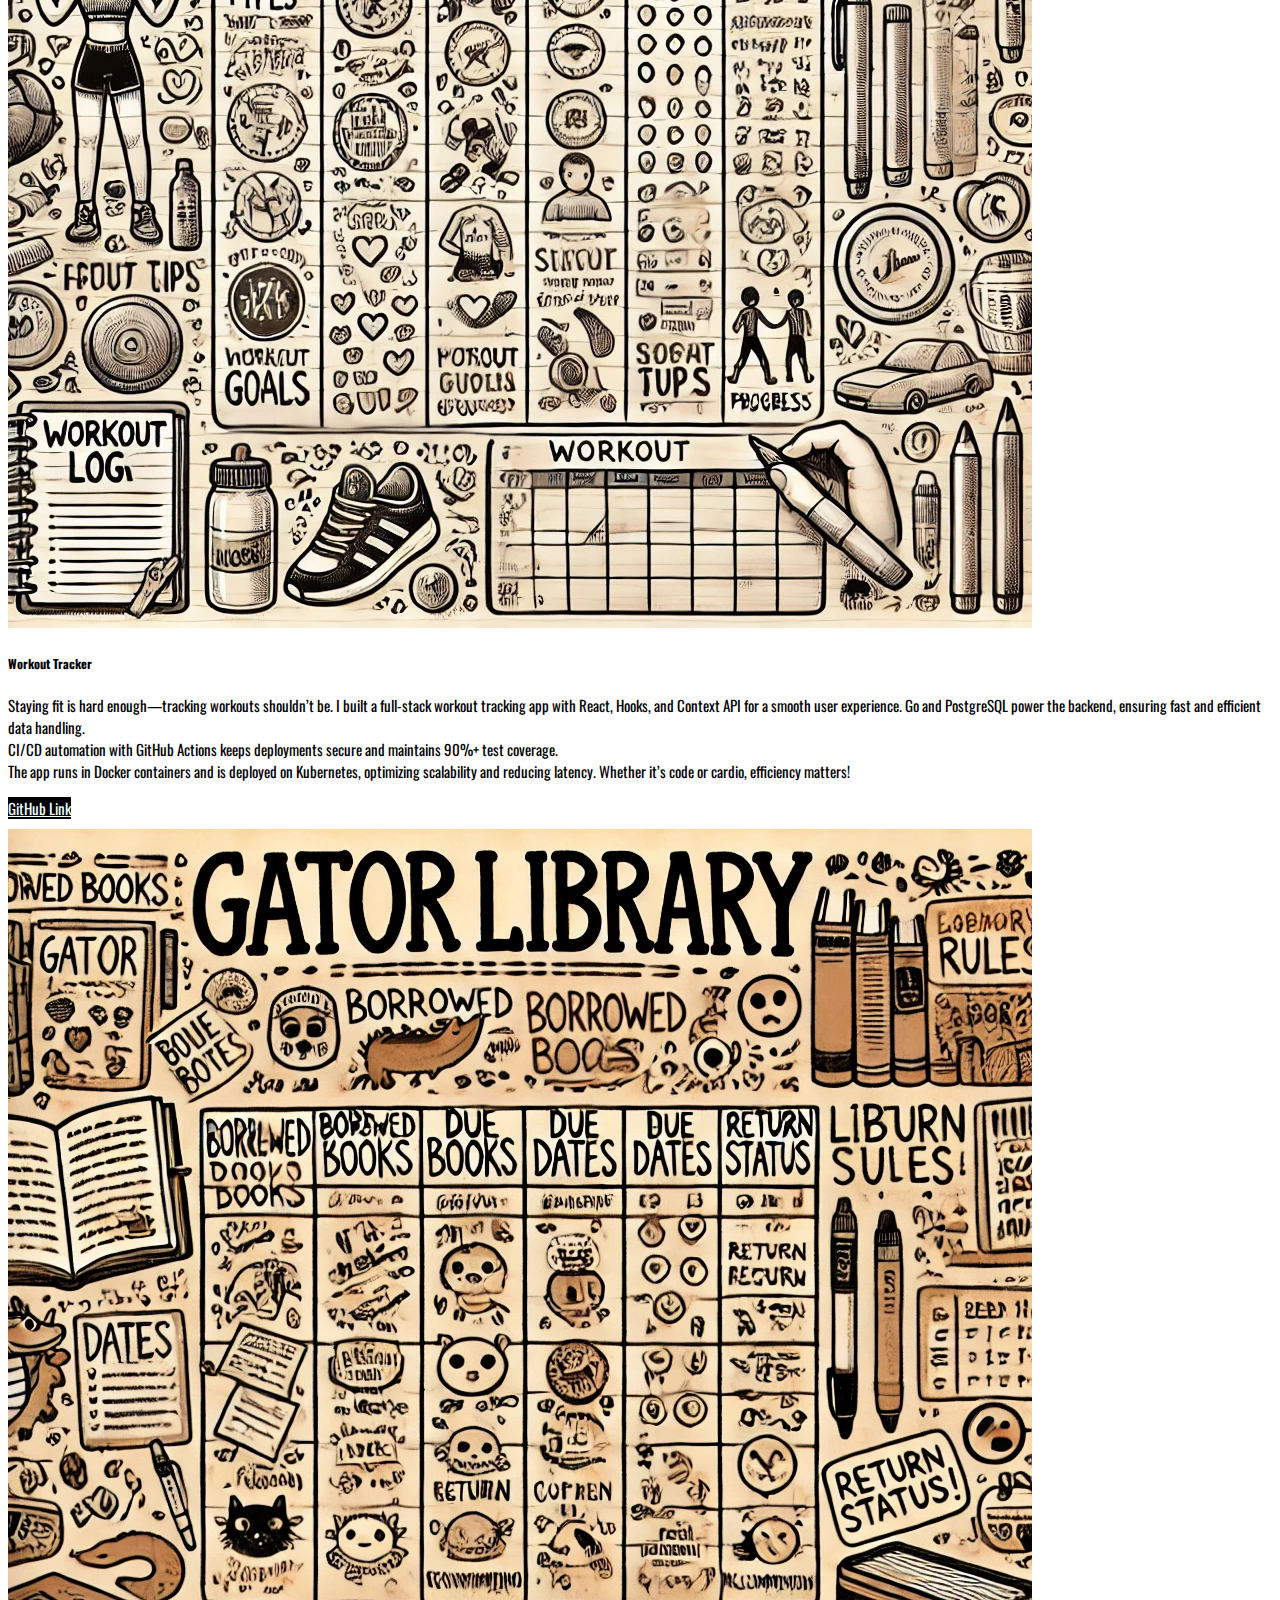
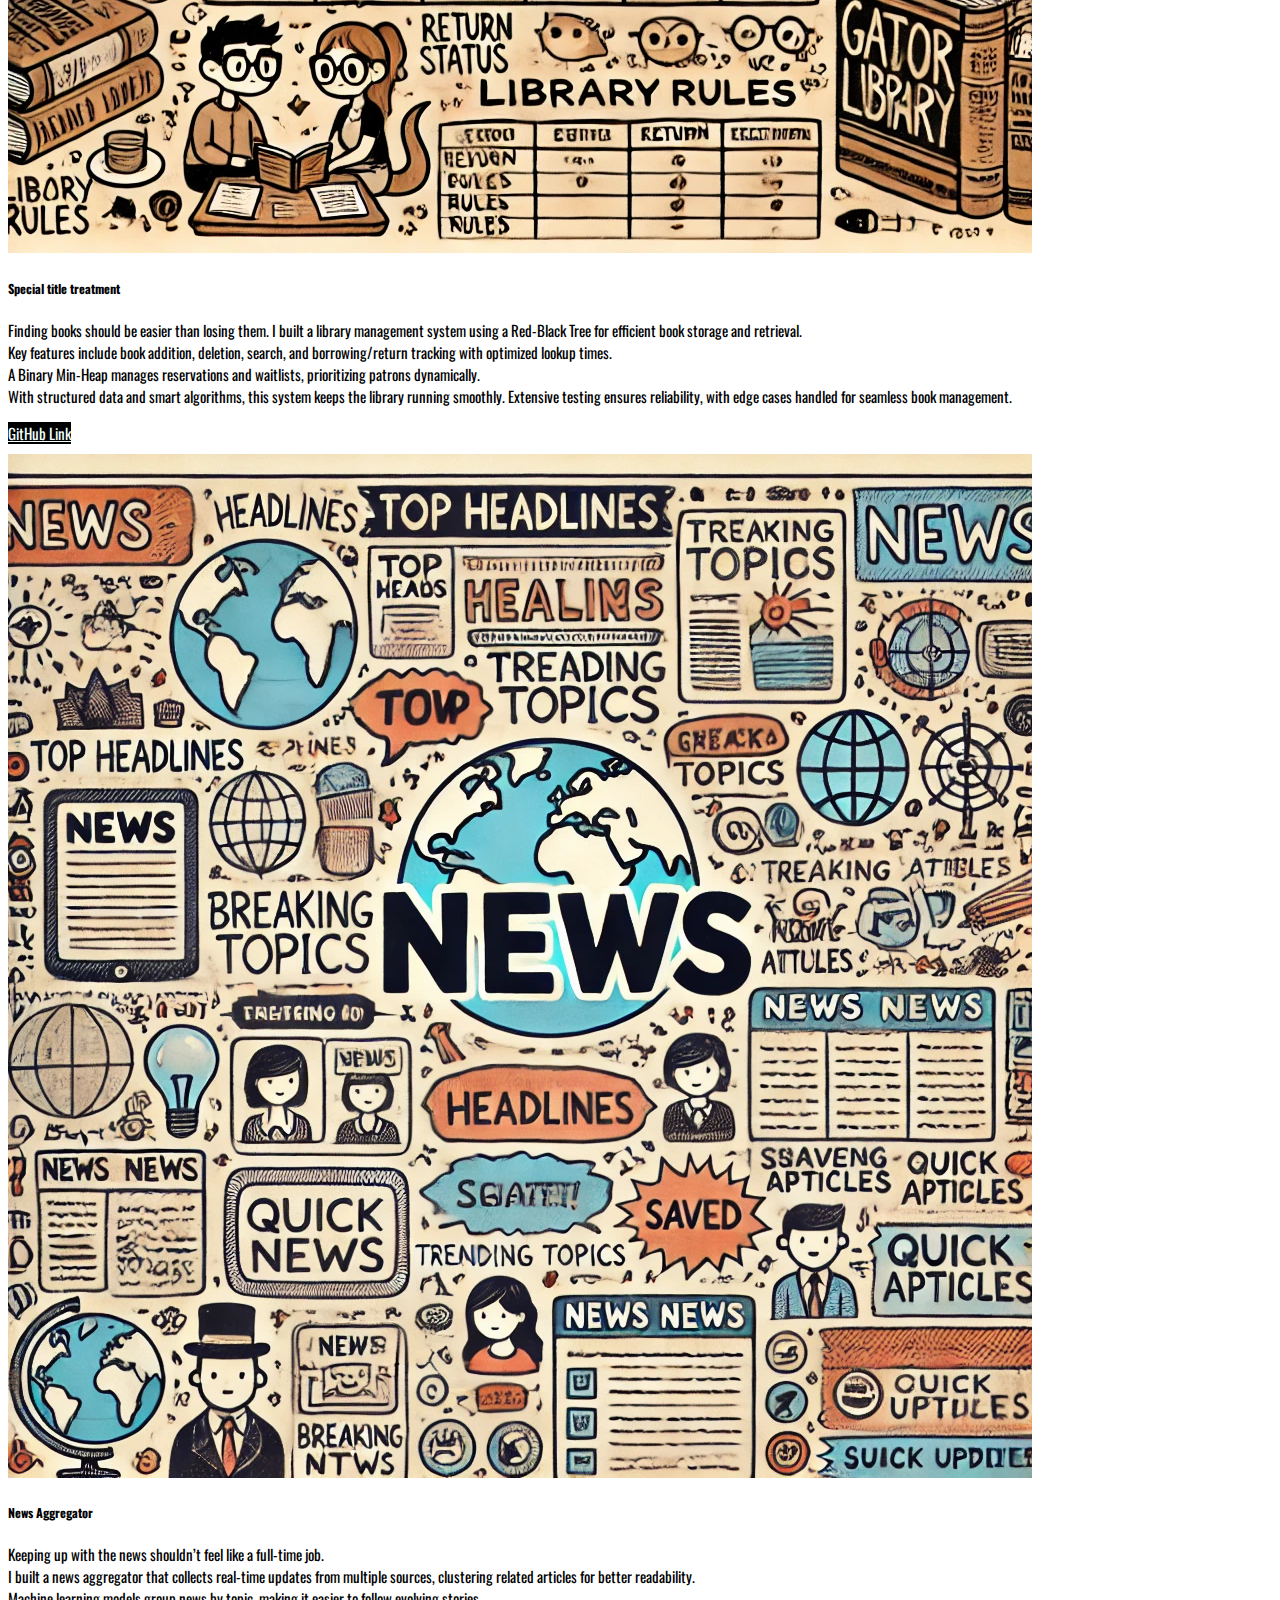
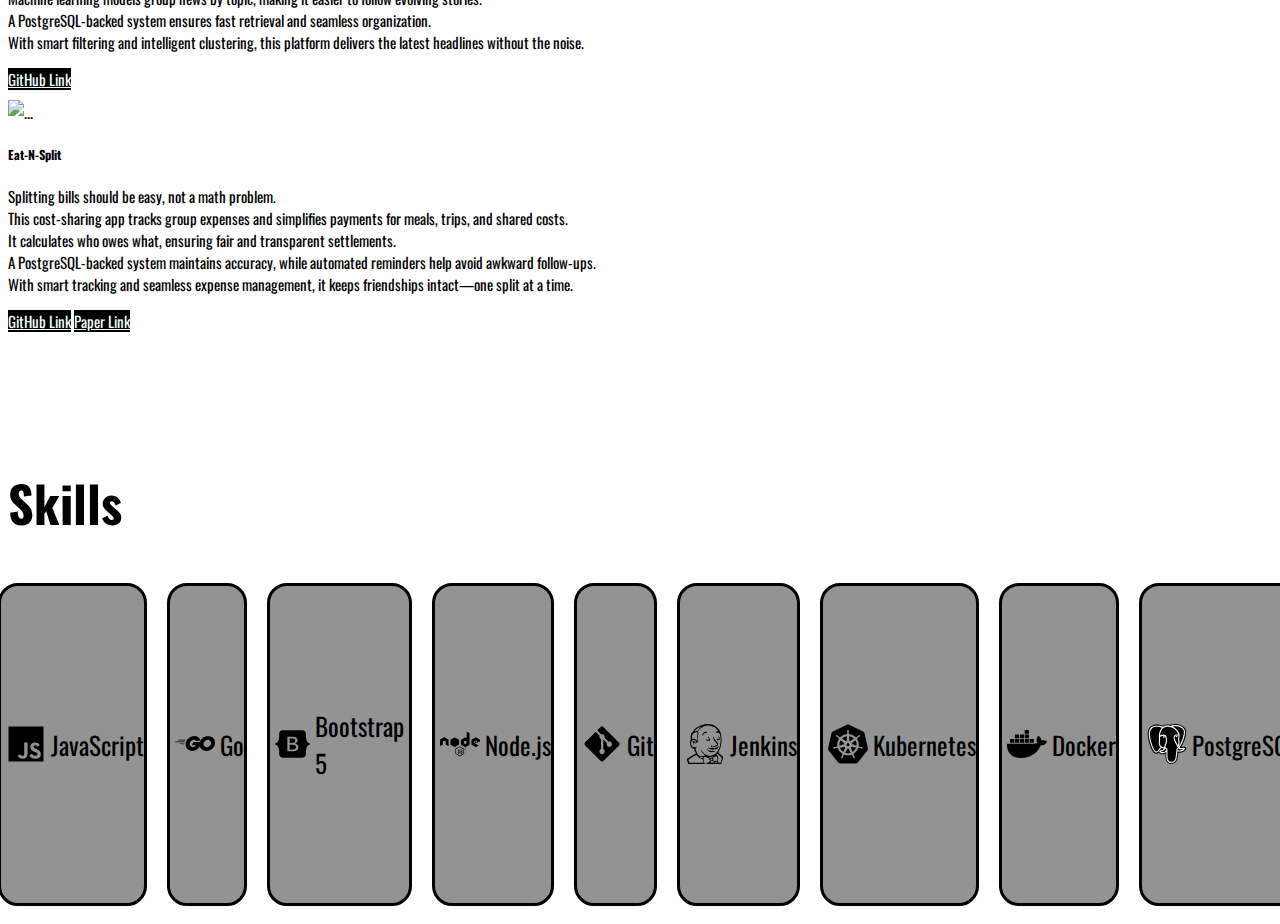
==== commit 573be652: "commit" ====
--- a/index.html
+++ b/index.html
@@ -114,7 +114,7 @@
               <div class="card">
                 <img src="eatnsplit.png" class="card-img-top col-sm-6" alt="...">
                 <div class="card-body">
-                  <h5 class="card-title">Special title treatment</h5>
+                  <h5 class="card-title">Eat-N-Split</h5>
                   <p class ="card-text">Splitting bills should be easy, not a math problem.<br>  
                     This cost-sharing app tracks group expenses and simplifies payments for meals, trips, and shared costs.<br>
                     
@@ -209,10 +209,10 @@
       <footer style="padding: 20px; text-align: center;">
         <p>&copy; 2024 Anurag Anirudha Kelkar. All rights reserved.</p>
         <div>
-            <a href="https://github.com/anuragk8" target="_blank" style="margin: 0 10px;">
+            <a href="https://github.com/anuragk8" style="margin: 0 10px;">
                 <img src="github.svg" alt="GitHub" width="30">
             </a>
-            <a href="https://www.linkedin.com/in/anurag-kelkar" target="_blank" style="margin: 0 10px;">
+            <a href="https://www.linkedin.com/in/anurag-kelkar" style="margin: 0 10px;">
                 <img src="linkedin.svg" alt="LinkedIn" width="30">
             </a>
             <a href="mailto:anuragk619.ak@gmail.com" style="margin: 0 10px;">
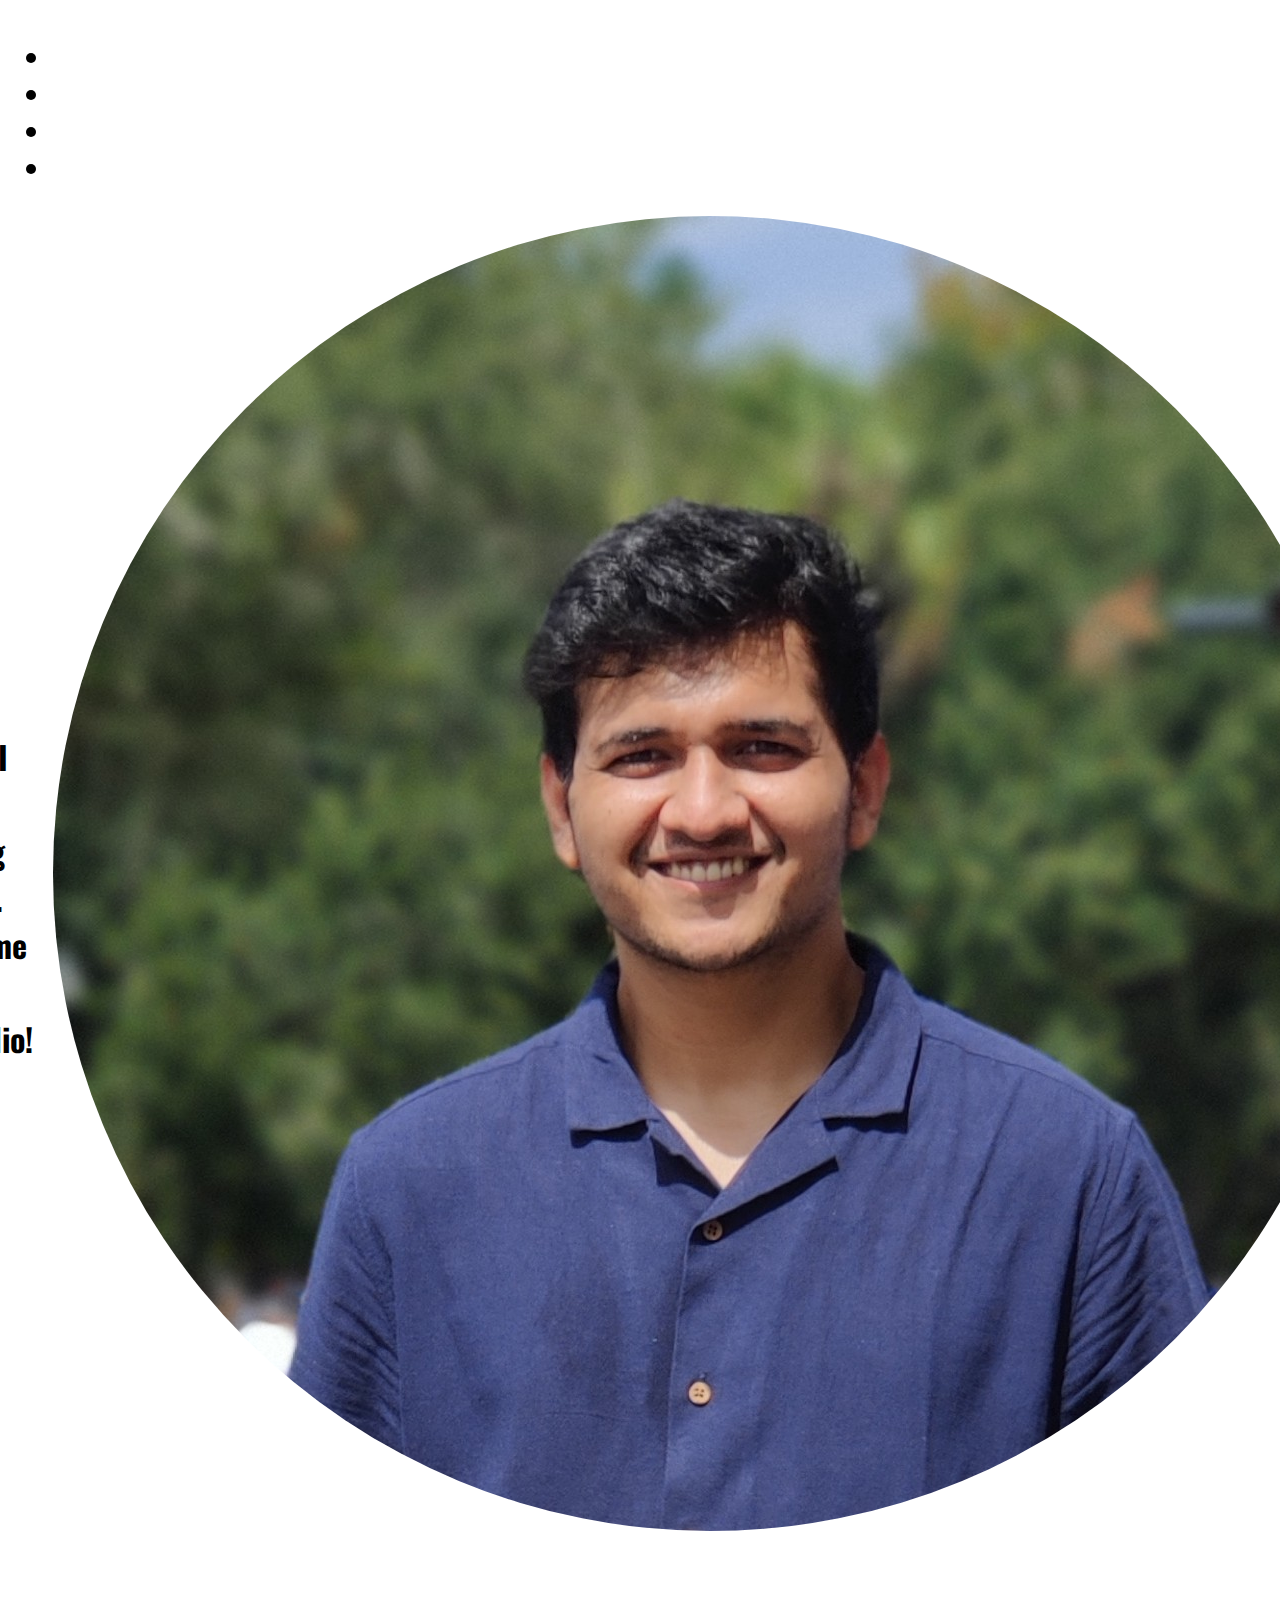
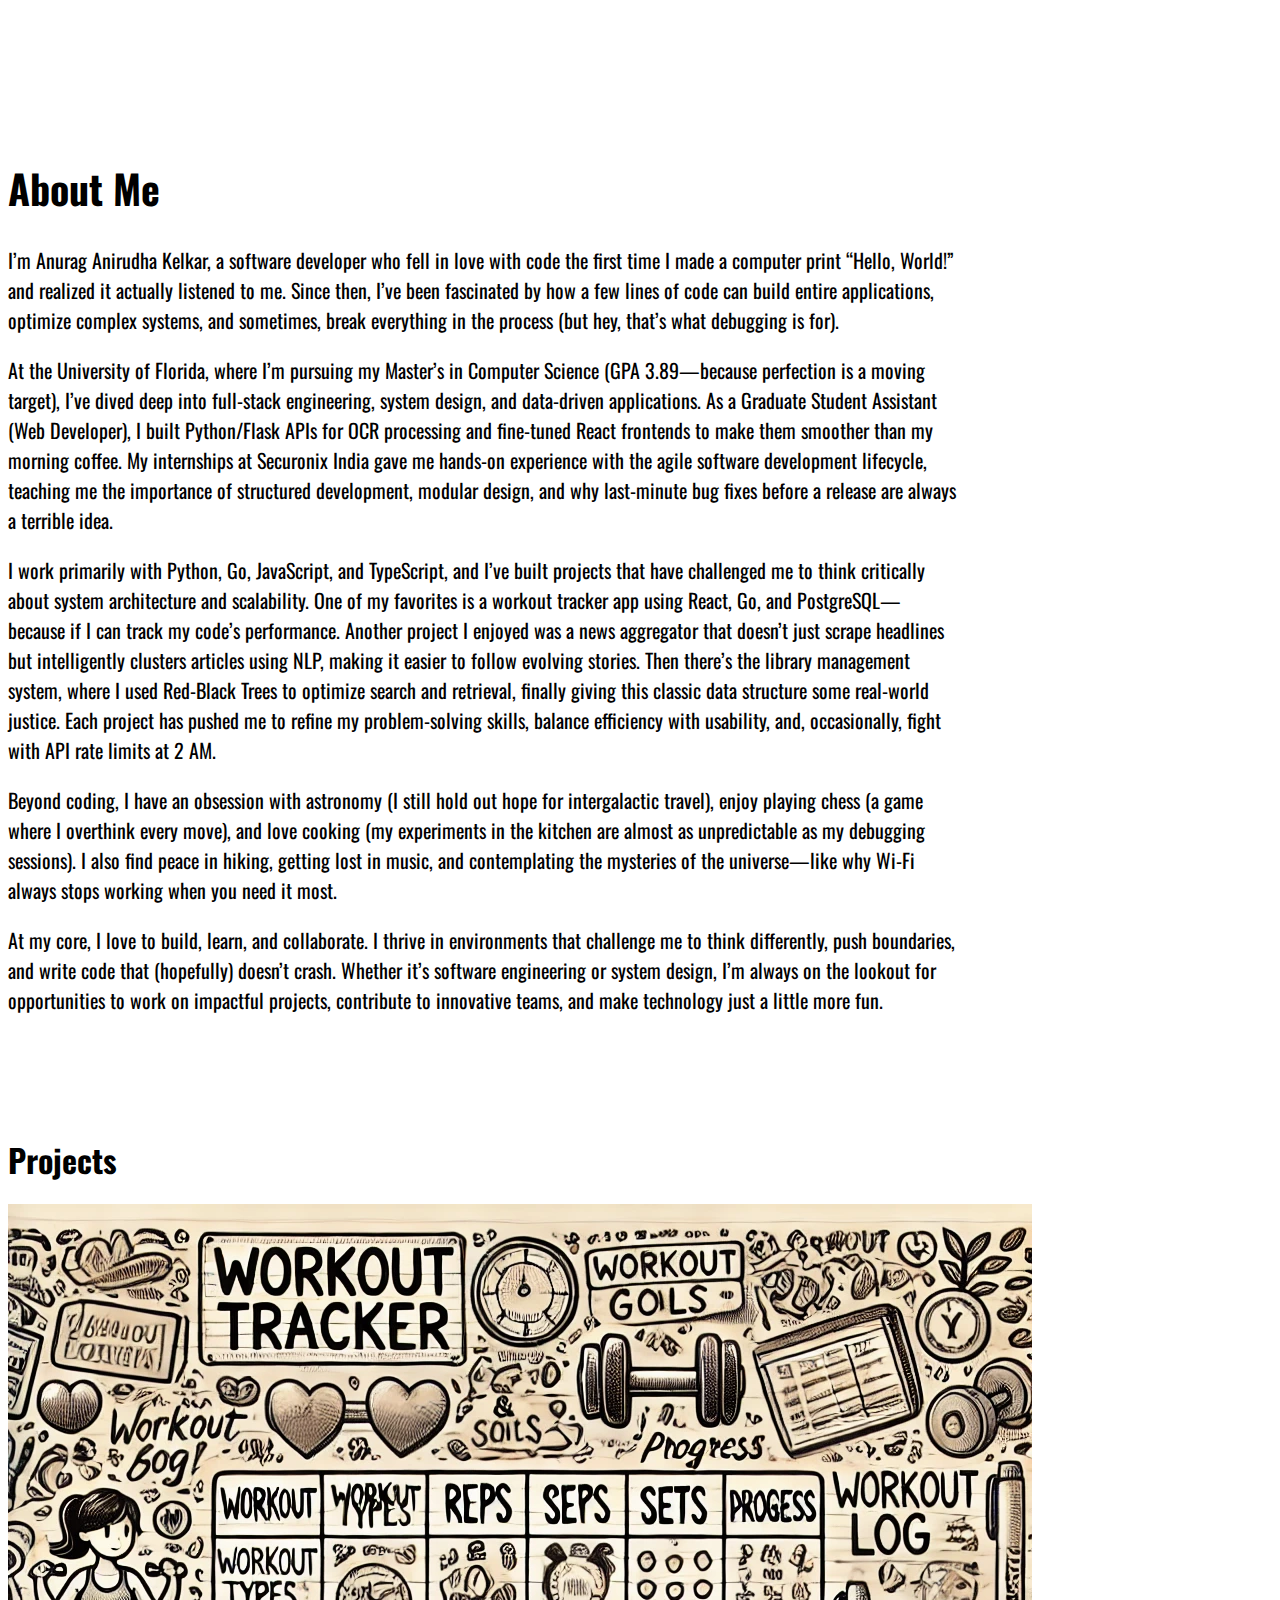
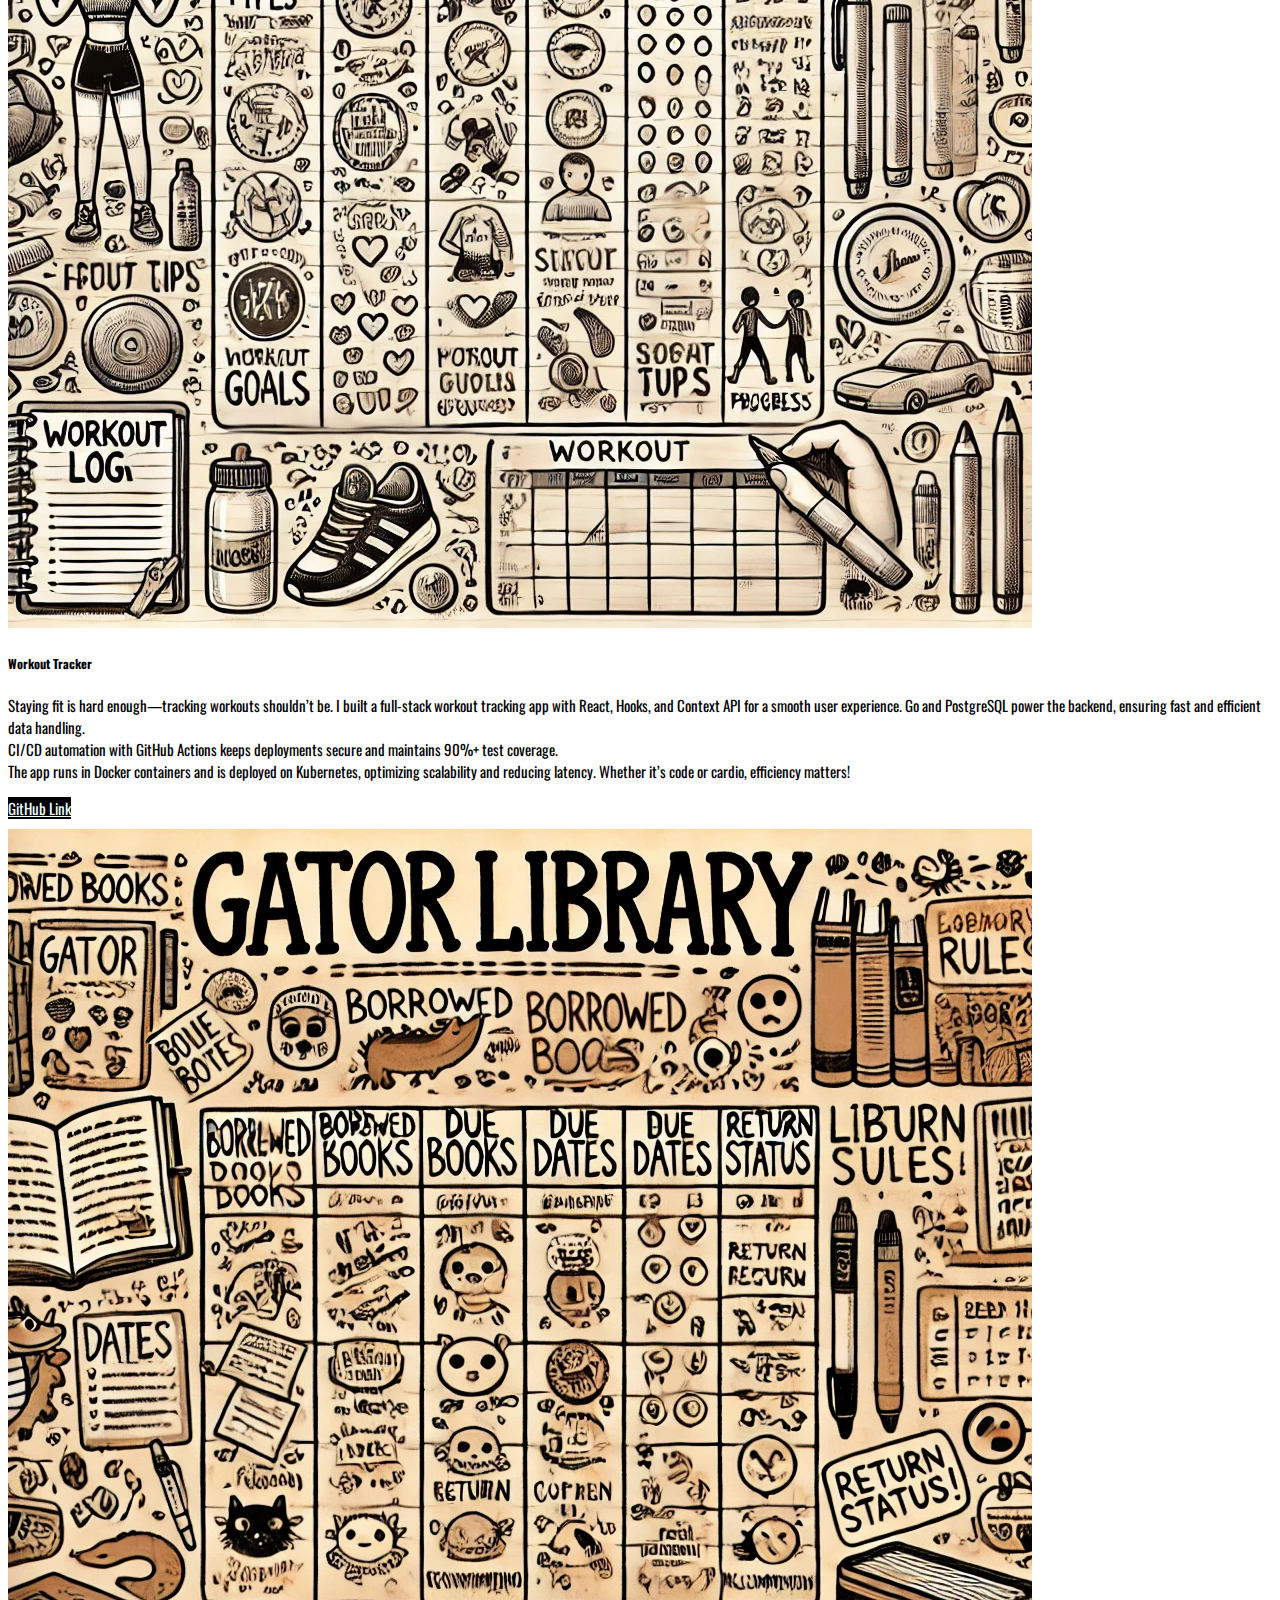
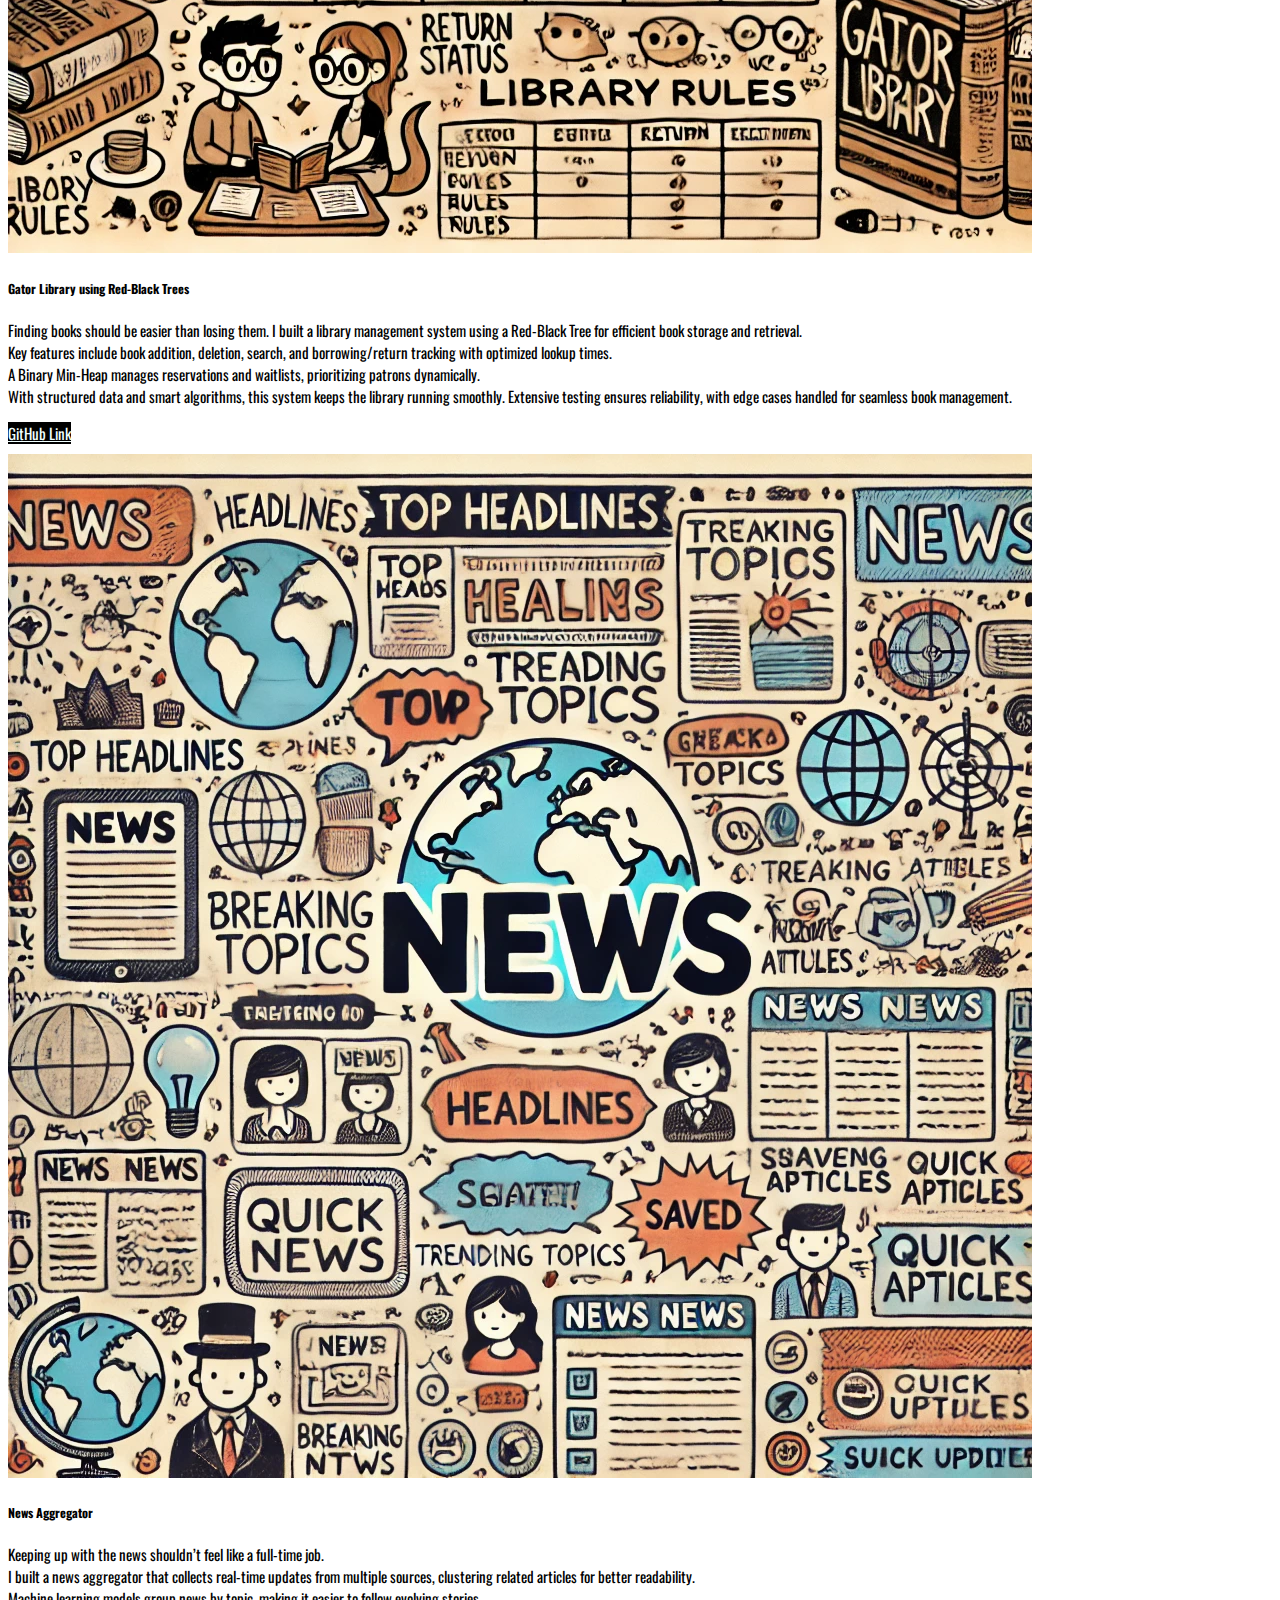
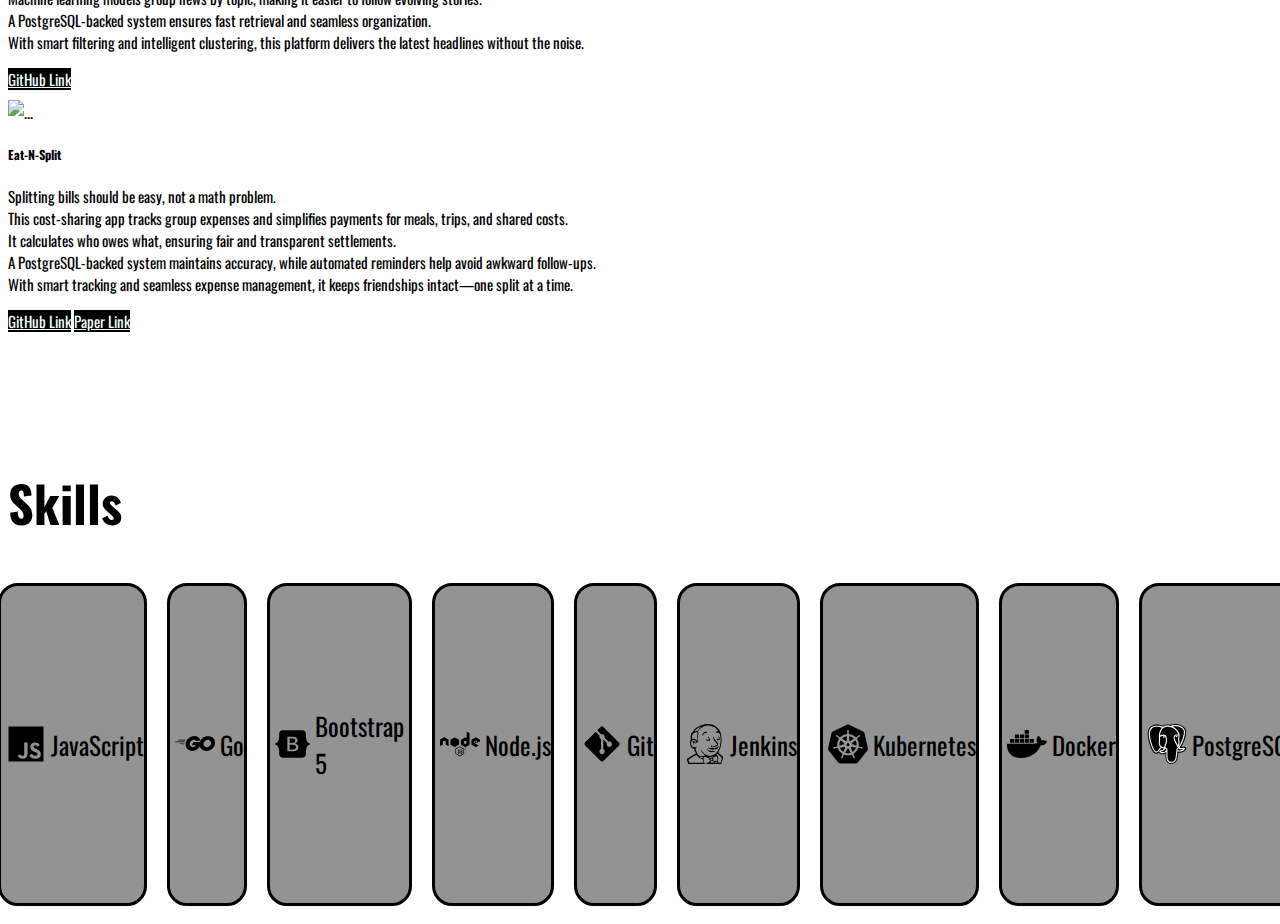
==== commit 00dbe68e: "commit" ====
--- a/index.html
+++ b/index.html
@@ -79,7 +79,7 @@
               <div class="card">
                 <img src="gatorlibrary.png" class="card-img-top col-sm-6" alt="...">
                 <div class="card-body">
-                  <h5 class="card-title">Special title treatment</h5>
+                  <h5 class="card-title">Gator Library using Red-Black Trees</h5>
                   <p class ="card-text">Finding books should be easier than losing them.  
                   I built a library management system using a Red-Black Tree for efficient book storage and retrieval.</br>  
                     
